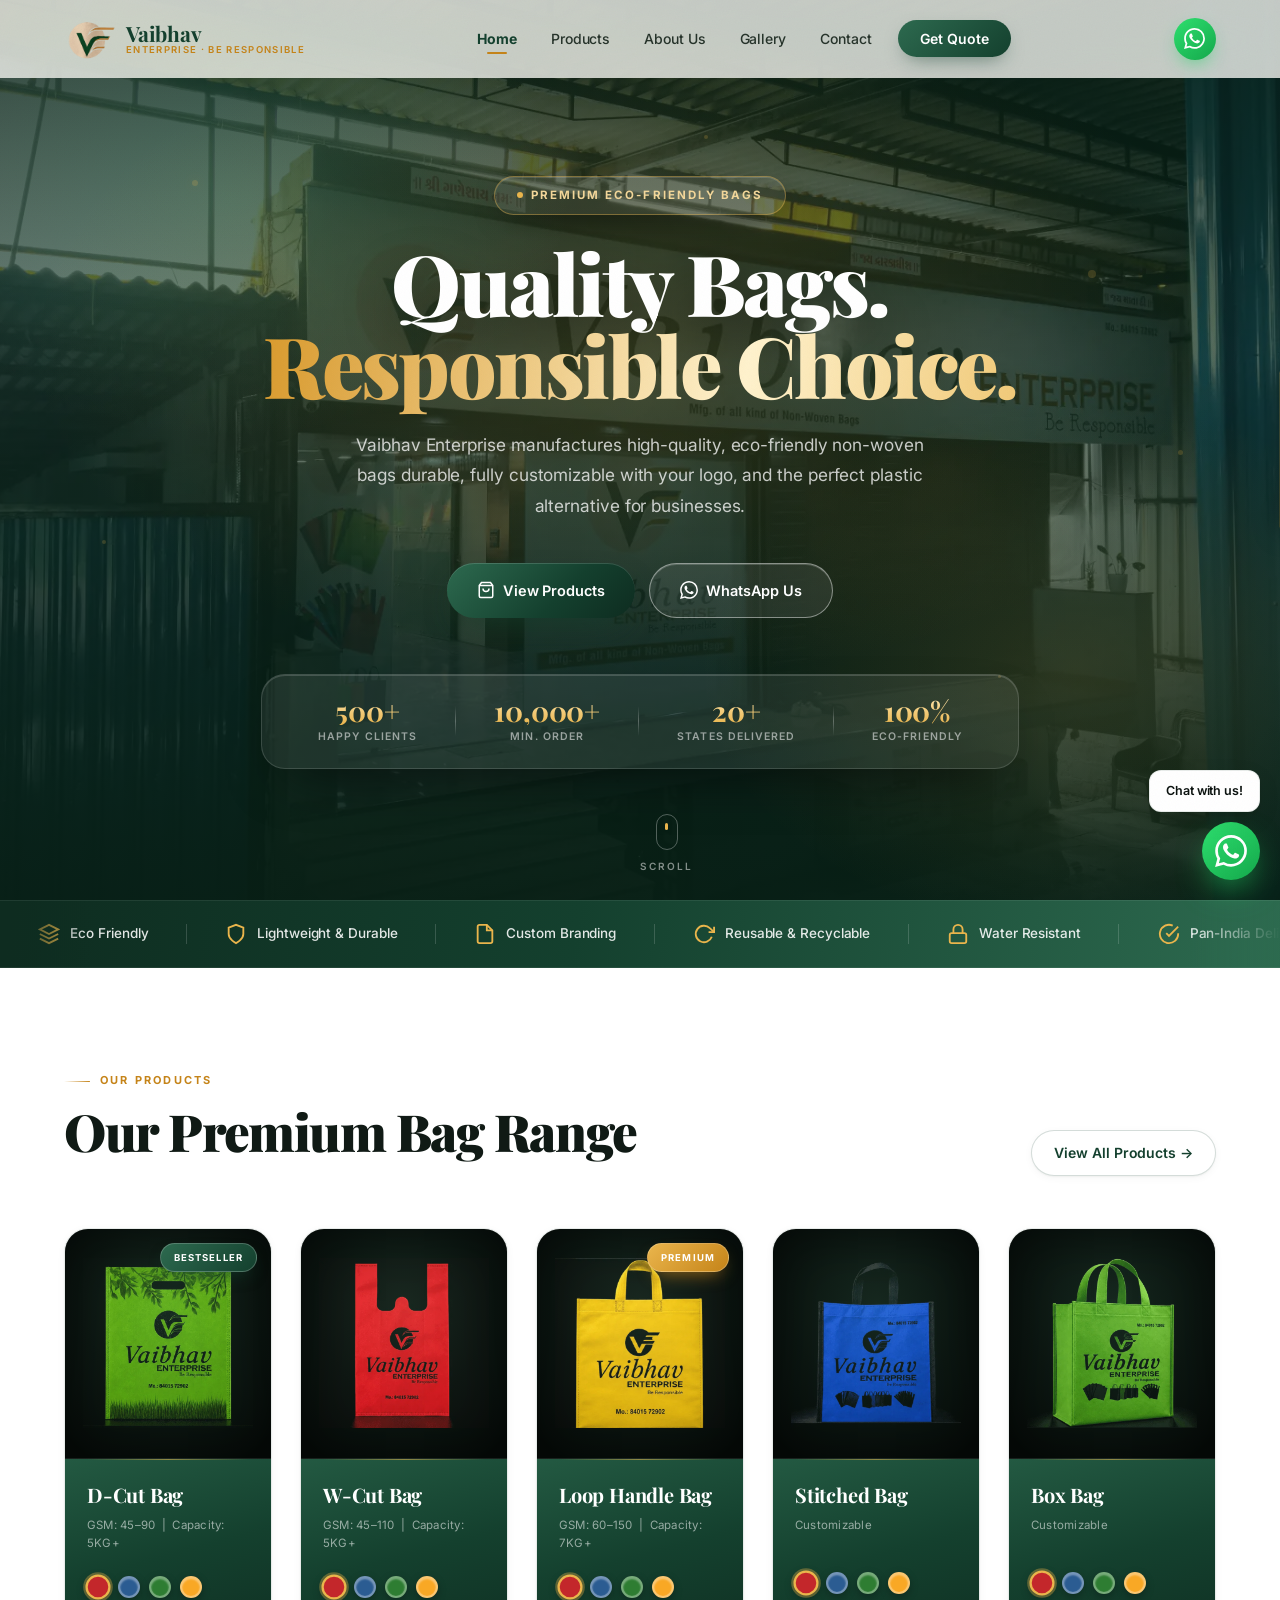
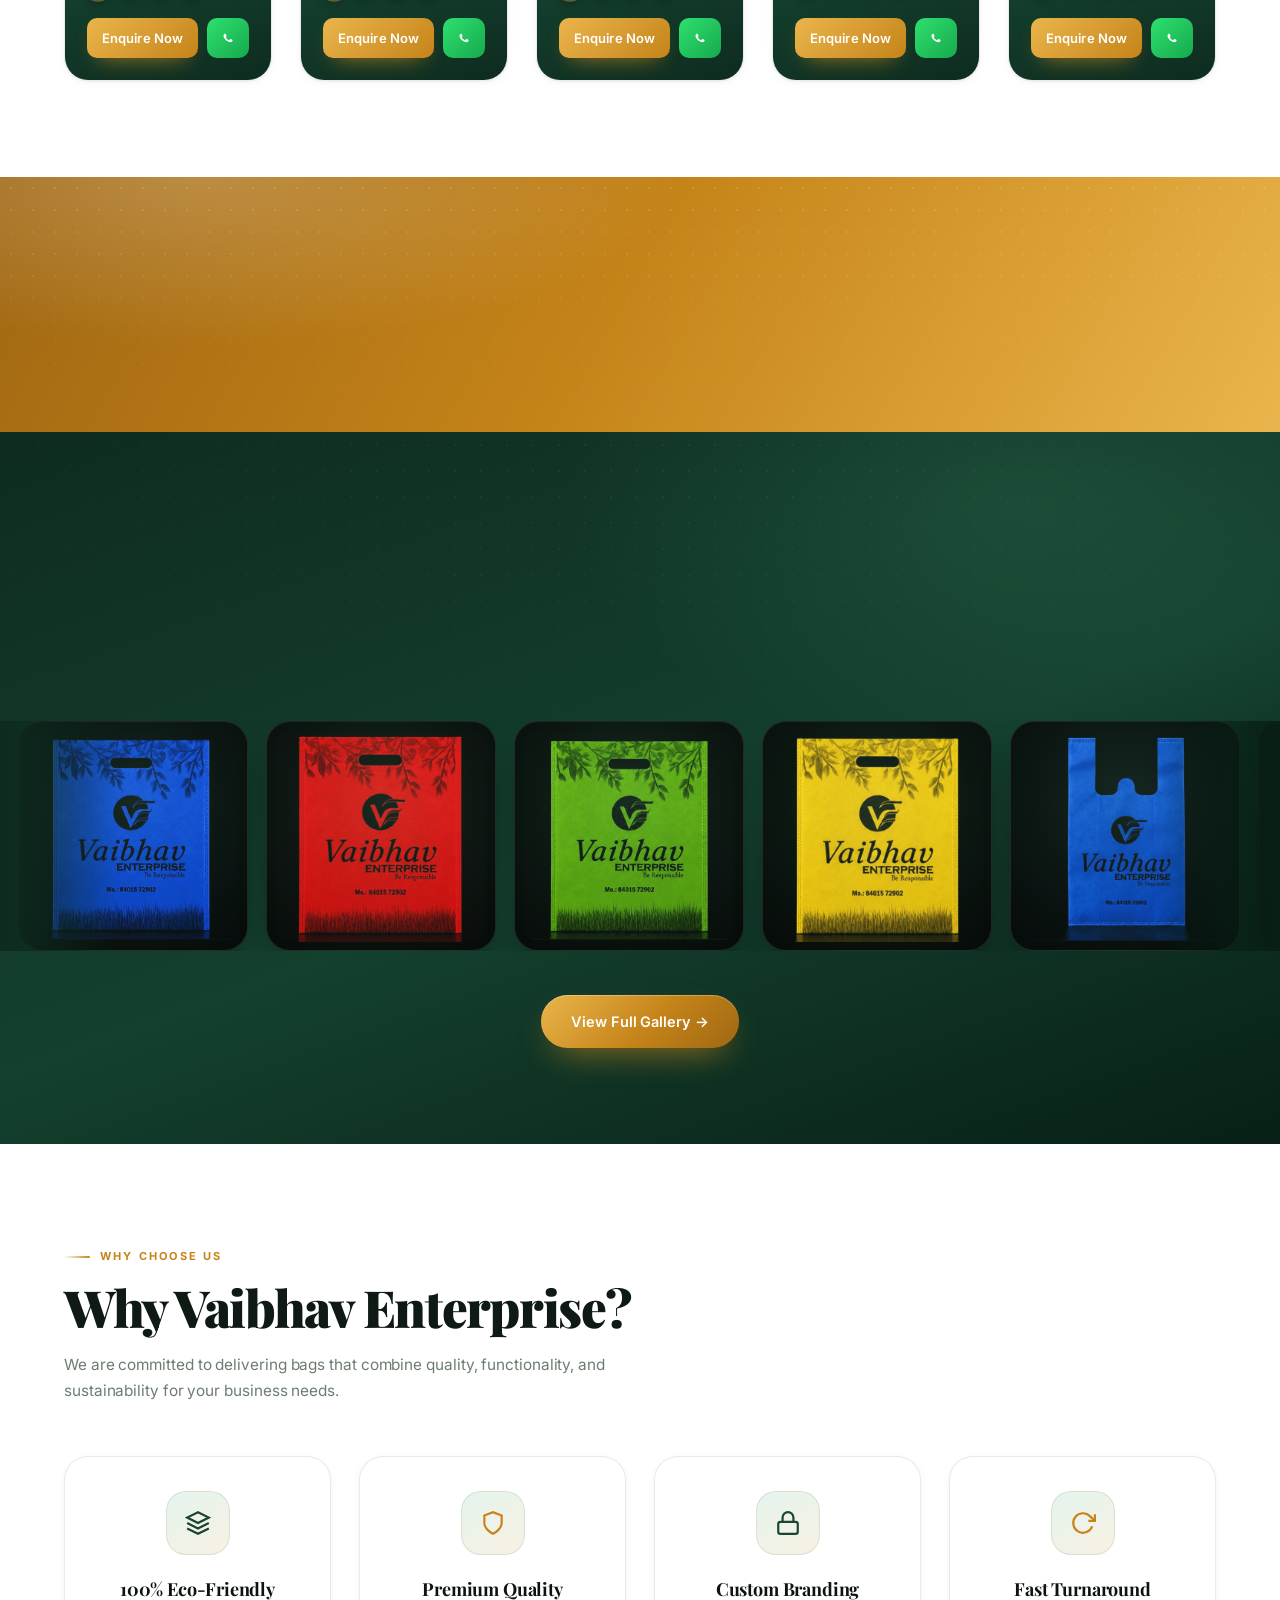
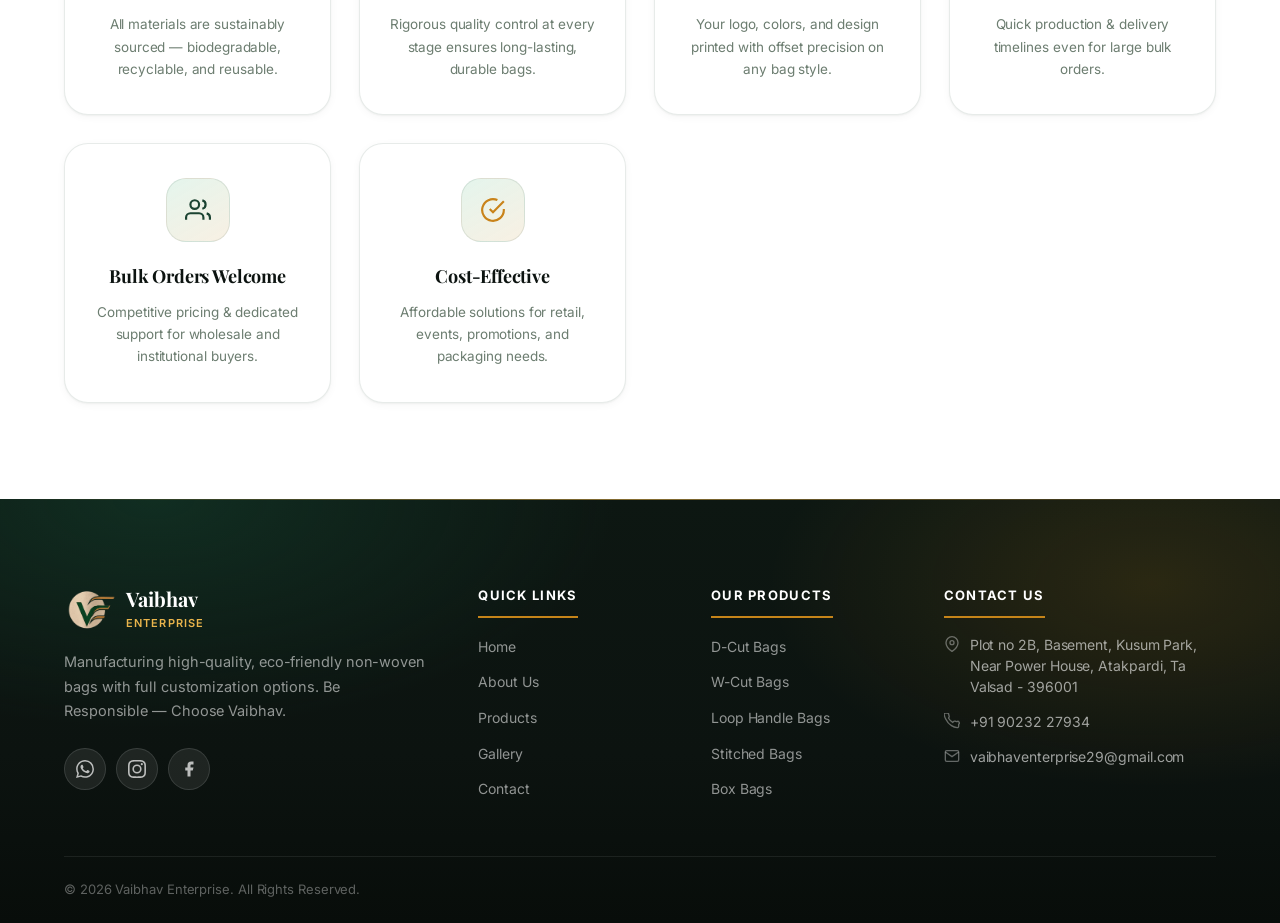
==== index.html @ 20792386 "Fix the Instagram social icon rendering as a solid blob The Instagram mark was a Feather-style outli" ====
﻿<!doctype html>
<html lang="en-IN">

<head>
  <meta charset="UTF-8" />
  <meta name="viewport" content="width=device-width, initial-scale=1.0, viewport-fit=cover" />

  <!-- ============ PRIMARY SEO ============ -->
  <title>Non-Woven Bag Manufacturer in Gujarat | Vaibhav Enterprise</title>
  <meta name="description" content="Vaibhav Enterprise manufactures eco-friendly non-woven bags in Valsad, Gujarat — D-Cut, W-Cut, Loop Handle, Stitched &amp; Box bags with custom logo printing. MOQ 10,000 pcs, pan-India delivery." />
  <link rel="canonical" href="https://vaibhaventerprise.com/" />
  <meta name="robots" content="index, follow, max-image-preview:large, max-snippet:-1, max-video-preview:-1" />
  <meta name="author" content="Vaibhav Enterprise" />
  <meta name="theme-color" content="#14402e" />

  <!-- ============ LOCAL / GEO ============ -->
  <meta name="geo.region" content="IN-GJ" />
  <meta name="geo.placename" content="Valsad, Gujarat, India" />

  <!-- ============ OPEN GRAPH ============ -->
  <meta property="og:type" content="website" />
  <meta property="og:site_name" content="Vaibhav Enterprise" />
  <meta property="og:locale" content="en_IN" />
  <meta property="og:url" content="https://vaibhaventerprise.com/" />
  <meta property="og:title" content="Non-Woven Bag Manufacturer in Gujarat | Vaibhav Enterprise" />
  <meta property="og:description" content="Vaibhav Enterprise manufactures eco-friendly non-woven bags in Valsad, Gujarat — D-Cut, W-Cut, Loop Handle, Stitched &amp; Box bags with custom logo printing. MOQ 10,000 pcs, pan-India delivery." />
  <meta property="og:image" content="https://vaibhaventerprise.com/images/Manufacturing%20Unit.webp" />
  <meta property="og:image:type" content="image/webp" />
  <meta property="og:image:width" content="1000" />
  <meta property="og:image:height" content="563" />
  <meta property="og:image:alt" content="Vaibhav Enterprise non-woven bag manufacturing unit in Valsad, Gujarat" />

  <!-- ============ TWITTER ============ -->
  <meta name="twitter:card" content="summary_large_image" />
  <meta name="twitter:url" content="https://vaibhaventerprise.com/" />
  <meta name="twitter:title" content="Non-Woven Bag Manufacturer in Gujarat | Vaibhav Enterprise" />
  <meta name="twitter:description" content="Vaibhav Enterprise manufactures eco-friendly non-woven bags in Valsad, Gujarat — D-Cut, W-Cut, Loop Handle, Stitched &amp; Box bags with custom logo printing. MOQ 10,000 pcs, pan-India delivery." />
  <meta name="twitter:image" content="https://vaibhaventerprise.com/images/Manufacturing%20Unit.webp" />
  <meta name="twitter:image:alt" content="Vaibhav Enterprise non-woven bag manufacturing unit in Valsad, Gujarat" />

  <!-- ============ ICONS &amp; FONTS ============ -->
  <link rel="icon" href="favicon.ico" sizes="32x32" />
  <link rel="icon" type="image/png" sizes="16x16" href="images/favicon-16.png" />
  <link rel="icon" type="image/png" sizes="32x32" href="images/favicon-32.png" />
  <link rel="apple-touch-icon" sizes="180x180" href="images/apple-touch-icon.png" />
  <link rel="manifest" href="site.webmanifest" />
  <link rel="preconnect" href="https://fonts.googleapis.com" />
  <link rel="preconnect" href="https://fonts.gstatic.com" crossorigin />
  <link
    href="https://fonts.googleapis.com/css2?family=Playfair+Display:ital,wght@0,500;0,600;0,700;0,800;0,900;1,600&amp;family=Inter:wght@300;400;500;600;700;800&amp;display=swap"
    rel="stylesheet" />
  <link rel="stylesheet" href="style.css?v=6" />
  <link rel="preload" as="image" href="images/Company.webp" fetchpriority="high" />

  <!-- ============ STRUCTURED DATA (JSON-LD) ============ -->
  <script type="application/ld+json">
    {
      "@context": "https://schema.org",
      "@graph": [
        {
          "@type": [
            "LocalBusiness",
            "Organization"
          ],
          "@id": "https://vaibhaventerprise.com/#business",
          "name": "Vaibhav Enterprise",
          "alternateName": "Vaibhav Bags",
          "description": "Manufacturer of eco-friendly non-woven bags in Valsad, Gujarat — D-Cut, W-Cut, Loop Handle, Stitched and Box bags with custom offset printing. MOQ 10,000 pcs, pan-India delivery.",
          "url": "https://vaibhaventerprise.com/",
          "logo": {
            "@type": "ImageObject",
            "@id": "https://vaibhaventerprise.com/#logo",
            "url": "https://vaibhaventerprise.com/images/logo2.webp",
            "width": 535,
            "height": 466,
            "caption": "Vaibhav Enterprise"
          },
          "image": "https://vaibhaventerprise.com/images/Manufacturing%20Unit.webp",
          "telephone": "+91-90232-27934",
          "email": "vaibhaventerprise29@gmail.com",
          "priceRange": "$",
          "currenciesAccepted": "INR",
          "address": {
            "@type": "PostalAddress",
            "streetAddress": "Plot no 2B, Basement, Kusum Park, Near Power House, Atakpardi",
            "addressLocality": "Valsad",
            "addressRegion": "Gujarat",
            "postalCode": "396001",
            "addressCountry": "IN"
          },
          "areaServed": {
            "@type": "Country",
            "name": "India"
          },
          "openingHoursSpecification": [
            {
              "@type": "OpeningHoursSpecification",
              "dayOfWeek": [
                "Monday",
                "Tuesday",
                "Wednesday",
                "Thursday",
                "Friday",
                "Saturday"
              ],
              "opens": "09:00",
              "closes": "19:00"
            }
          ],
          "sameAs": [
            "https://www.instagram.com/vaibhaventerprise2902/"
          ],
          "contactPoint": {
            "@type": "ContactPoint",
            "telephone": "+91-90232-27934",
            "contactType": "sales",
            "areaServed": "IN",
            "availableLanguage": [
              "en",
              "hi",
              "gu"
            ]
          },
          "knowsAbout": [
            "Non-woven bag manufacturing",
            "D-Cut bags",
            "W-Cut bags",
            "Loop handle bags",
            "Custom offset printing",
            "Eco-friendly packaging"
          ]
        },
        {
          "@type": "WebSite",
          "@id": "https://vaibhaventerprise.com/#website",
          "url": "https://vaibhaventerprise.com/",
          "name": "Vaibhav Enterprise",
          "description": "Eco-friendly non-woven bag manufacturer in Valsad, Gujarat.",
          "publisher": {
            "@id": "https://vaibhaventerprise.com/#business"
          },
          "inLanguage": "en-IN"
        },
        {
          "@type": "ImageObject",
          "@id": "https://vaibhaventerprise.com/#primaryimage",
          "url": "https://vaibhaventerprise.com/images/Manufacturing%20Unit.webp",
          "contentUrl": "https://vaibhaventerprise.com/images/Manufacturing%20Unit.webp",
          "width": 1000,
          "height": 563,
          "caption": "Vaibhav Enterprise non-woven bag manufacturing unit"
        },
        {
          "@type": "WebPage",
          "@id": "https://vaibhaventerprise.com/#webpage",
          "url": "https://vaibhaventerprise.com/",
          "name": "Non-Woven Bag Manufacturer in Gujarat | Vaibhav Enterprise",
          "description": "Vaibhav Enterprise manufactures eco-friendly non-woven bags in Valsad, Gujarat — D-Cut, W-Cut, Loop Handle, Stitched & Box bags with custom logo printing. MOQ 10,000 pcs, pan-India delivery.",
          "isPartOf": {
            "@id": "https://vaibhaventerprise.com/#website"
          },
          "about": {
            "@id": "https://vaibhaventerprise.com/#business"
          },
          "primaryImageOfPage": {
            "@id": "https://vaibhaventerprise.com/#primaryimage"
          },
          "inLanguage": "en-IN"
        }
      ]
    }
  </script>
</head>

<body>

  <!-- SPLASH SCREEN -->
  <div id="splashScreen">
    <div class="splash-inner">
      <img src="images/logo2.webp" alt="Vaibhav Enterprise logo" class="splash-logo" />
      <div class="splash-name">Vaibhav</div>
      <div class="splash-tagline">ENTERPRISE · BE RESPONSIBLE</div>
      <div class="splash-bar">
        <div class="splash-progress"></div>
      </div>
    </div>
  </div>

  <!-- ============ SHARED: Navbar ============ -->
  <div id="navbar-placeholder"></div>

  <!-- ============ HERO SECTION ============ -->
  <section id="hero">
    <div class="hero-overlay"></div>
    <div class="hero-particles">
      <span></span><span></span><span></span>
      <span></span><span></span><span></span>
    </div>

    <div class="hero-center reveal">
      <div class="hero-eyebrow">Premium Eco-Friendly Bags</div>
      <h1 class="hero-title">
        Quality Bags.<br /><span class="gold">Responsible Choice.</span>
      </h1>
      <p class="hero-sub">
        Vaibhav Enterprise manufactures high-quality, eco-friendly non-woven
        bags durable, fully customizable with your logo, and the perfect
        plastic alternative for businesses.
      </p>
      <div class="hero-btns">
        <a href="products.html" class="btn btn-green">
          <svg width="18" height="18" viewBox="0 0 24 24" fill="none" stroke="currentColor" stroke-width="2">
            <path d="M6 2L3 6v14a2 2 0 002 2h14a2 2 0 002-2V6l-3-4z" />
            <line x1="3" y1="6" x2="21" y2="6" />
            <path d="M16 10a4 4 0 01-8 0" />
          </svg>
          View Products
        </a>
        <a href="https://wa.me/919023227934" target="_blank" class="btn btn-outline">
          <svg width="18" height="18" viewBox="0 0 24 24" fill="currentColor">
            <path
              d="M17.472 14.382c-.297-.149-1.758-.867-2.03-.967-.273-.099-.471-.148-.67.15-.197.297-.767.966-.94 1.164-.173.199-.347.223-.644.075-.297-.15-1.255-.463-2.39-1.475-.883-.788-1.48-1.761-1.653-2.059-.173-.297-.018-.458.13-.606.134-.133.298-.347.446-.52.149-.174.198-.298.298-.497.099-.198.05-.371-.025-.52-.075-.149-.669-1.612-.916-2.207-.242-.579-.487-.5-.669-.51-.173-.008-.371-.01-.57-.01-.198 0-.52.074-.792.372-.272.297-1.04 1.016-1.04 2.479 0 1.462 1.065 2.875 1.213 3.074.149.198 2.096 3.2 5.077 4.487.709.306 1.262.489 1.694.625.712.227 1.36.195 1.871.118.571-.085 1.758-.719 2.006-1.413.248-.694.248-1.289.173-1.413-.074-.124-.272-.198-.57-.347m-5.421 7.403h-.004a9.87 9.87 0 01-5.031-1.378l-.361-.214-3.741.982.998-3.648-.235-.374a9.86 9.86 0 01-1.51-5.26c.001-5.45 4.436-9.884 9.888-9.884 2.64 0 5.122 1.03 6.988 2.898a9.825 9.825 0 012.893 6.994c-.003 5.45-4.437 9.884-9.885 9.884m8.413-18.297A11.815 11.815 0 0012.05 0C5.495 0 .16 5.335.157 11.892c0 2.096.547 4.142 1.588 5.945L.057 24l6.305-1.654a11.882 11.882 0 005.683 1.448h.005c6.554 0 11.89-5.335 11.893-11.893a11.821 11.821 0 00-3.48-8.413z" />
          </svg>
          WhatsApp Us
        </a>
      </div>

      <!-- Trust badges row -->
      <div class="hero-trust">
        <div class="trust-item"><span class="trust-num">500+</span><span class="trust-lbl">Happy Clients</span></div>
        <div class="trust-divider"></div>
        <div class="trust-item"><span class="trust-num">10,000+</span><span class="trust-lbl">Min. Order</span></div>
        <div class="trust-divider"></div>
        <div class="trust-item"><span class="trust-num">20+</span><span class="trust-lbl">States Delivered</span></div>
        <div class="trust-divider"></div>
        <div class="trust-item"><span class="trust-num">100%</span><span class="trust-lbl">Eco-Friendly</span></div>
      </div>
    </div>

    <!-- Scroll cue -->
    <div class="hero-scroll" aria-hidden="true">
      <i></i>
      <span>Scroll</span>
    </div>
  </section>

  <!-- ============ FEATURES STRIP ============ -->
  <div class="features-strip">
    <div class="feat-item">
      <svg viewBox="0 0 24 24" fill="none" stroke="currentColor" stroke-width="2">
        <path d="M12 2L2 7l10 5 10-5-10-5z" />
        <path d="M2 17l10 5 10-5" />
        <path d="M2 12l10 5 10-5" />
      </svg>Eco Friendly
    </div>
    <div class="feat-item">
      <svg viewBox="0 0 24 24" fill="none" stroke="currentColor" stroke-width="2">
        <path d="M12 22s8-4 8-10V5l-8-3-8 3v7c0 6 8 10 8 10z" />
      </svg>Lightweight &amp; Durable
    </div>
    <div class="feat-item">
      <svg viewBox="0 0 24 24" fill="none" stroke="currentColor" stroke-width="2">
        <path d="M14 2H6a2 2 0 00-2 2v16a2 2 0 002 2h12a2 2 0 002-2V8z" />
        <path d="M14 2v6h6" />
      </svg>Custom Branding
    </div>
    <div class="feat-item">
      <svg viewBox="0 0 24 24" fill="none" stroke="currentColor" stroke-width="2">
        <polyline points="23 4 23 10 17 10" />
        <path d="M20.49 15a9 9 0 11-2.12-9.36L23 10" />
      </svg>Reusable &amp; Recyclable
    </div>
    <div class="feat-item">
      <svg viewBox="0 0 24 24" fill="none" stroke="currentColor" stroke-width="2">
        <rect x="3" y="11" width="18" height="11" rx="2" />
        <path d="M7 11V7a5 5 0 0110 0v4" />
      </svg>Water Resistant
    </div>
    <div class="feat-item">
      <svg viewBox="0 0 24 24" fill="none" stroke="currentColor" stroke-width="2">
        <path d="M22 11.08V12a10 10 0 11-5.93-9.14" />
        <polyline points="22 4 12 14.01 9 11.01" />
      </svg>Pan-India Delivery
    </div>
  </div>

  <!-- ============ PRODUCTS PREVIEW ============ -->
  <section class="section-white">
    <div class="products-header reveal">
      <div>
        <span class="section-eye">Our Products</span>
        <h2 class="section-title">Our Premium Bag Range</h2>
      </div>
      <a href="products.html" class="view-all">View All Products →</a>
    </div>

    <div class="products-grid">
      <!-- D-CUT BAG -->
      <div class="product-card reveal">
        <div class="pc-img">
          <span class="pc-badge">Bestseller</span>
          <img id="dcut-home" class="product-image" src="images/D-cut-green.webp" alt="Green D-Cut non-woven carry bag with custom logo printing by Vaibhav Enterprise" loading="lazy" />
        </div>
        <div class="pc-info">
          <h3>D-Cut Bag</h3>
          <div class="pc-gsm">GSM: 45–90 &nbsp;|&nbsp; Capacity: 5KG+</div>
          <div class="color-dots">
            <span class="color-dot" style="background: #c3272b;"
              onclick="changeBagColor('dcut-home', 'images/d-cut-red.webp')" title="Red"></span>
            <span class="color-dot" style="background: #2b5c92;"
              onclick="changeBagColor('dcut-home', 'images/D-cut-blue.webp')" title="Blue"></span>
            <span class="color-dot" style="background: #2e7d32;"
              onclick="changeBagColor('dcut-home', 'images/D-cut-green.webp')" title="Green"></span>
            <span class="color-dot" style="background: #f9a825;"
              onclick="changeBagColor('dcut-home', 'images/D-cut-yellow.webp')" title="Yellow"></span>
          </div>
          <div class="pc-actions">
            <button class="btn-enquire" onclick="openModal('D-Cut Bag')">Enquire Now</button>
            <button class="btn-wa-sm" onclick="waEnquire('D-Cut Bag')" title="WhatsApp">
              <svg viewBox="0 0 24 24">
                <path
                  d="M17.472 14.382c-.297-.149-1.758-.867-2.03-.967-.273-.099-.471-.148-.67.15-.197.297-.767.966-.94 1.164-.173.199-.347.223-.644.075-.297-.15-1.255-.463-2.39-1.475-.883-.788-1.48-1.761-1.653-2.059-.173-.297-.018-.458.13-.606.134-.133.298-.347.446-.52.149-.174.198-.298.298-.497.099-.198.05-.371-.025-.52-.075-.149-.669-1.612-.916-2.207-.242-.579-.487-.5-.669-.51-.173-.008-.371-.01-.57-.01-.198 0-.52.074-.792.372-.272.297-1.04 1.016-1.04 2.479 0 1.462 1.065 2.875 1.213 3.074.149.198 2.096 3.2 5.077 4.487.709.306 1.262.489 1.694.625.712.227 1.36.195 1.871.118.571-.085 1.758-.719 2.006-1.413.248-.694.248-1.289.173-1.413-.074-.124-.272-.198-.57-.347" />
              </svg>
            </button>
          </div>
        </div>
      </div>

      <!-- W-CUT BAG -->
      <div class="product-card reveal">
        <div class="pc-img">
          <img id="wcut-home" class="product-image" src="images/W-cut-red.webp" alt="Red W-Cut non-woven carry bag with custom logo printing by Vaibhav Enterprise" loading="lazy" />
        </div>
        <div class="pc-info">
          <h3>W-Cut Bag</h3>
          <div class="pc-gsm">GSM: 45–110 &nbsp;|&nbsp; Capacity: 5KG+</div>
          <div class="color-dots">
            <span class="color-dot" style="background: #c3272b;"
              onclick="changeBagColor('wcut-home', 'images/W-cut-red.webp')" title="Red"></span>
            <span class="color-dot" style="background: #2b5c92;"
              onclick="changeBagColor('wcut-home', 'images/w-cut-blue.webp')" title="Blue"></span>
            <span class="color-dot" style="background: #2e7d32;"
              onclick="changeBagColor('wcut-home', 'images/W-cut-green.webp')" title="Green"></span>
            <span class="color-dot" style="background: #f9a825;"
              onclick="changeBagColor('wcut-home', 'images/w-cut-yellow.webp')" title="Yellow"></span>
          </div>
          <div class="pc-actions">
            <button class="btn-enquire" onclick="openModal('W-Cut Bag')">Enquire Now</button>
            <button class="btn-wa-sm" onclick="waEnquire('W-Cut Bag')" title="WhatsApp">
              <svg viewBox="0 0 24 24">
                <path
                  d="M17.472 14.382c-.297-.149-1.758-.867-2.03-.967-.273-.099-.471-.148-.67.15-.197.297-.767.966-.94 1.164-.173.199-.347.223-.644.075-.297-.15-1.255-.463-2.39-1.475-.883-.788-1.48-1.761-1.653-2.059-.173-.297-.018-.458.13-.606.134-.133.298-.347.446-.52.149-.174.198-.298.298-.497.099-.198.05-.371-.025-.52-.075-.149-.669-1.612-.916-2.207-.242-.579-.487-.5-.669-.51-.173-.008-.371-.01-.57-.01-.198 0-.52.074-.792.372-.272.297-1.04 1.016-1.04 2.479 0 1.462 1.065 2.875 1.213 3.074.149.198 2.096 3.2 5.077 4.487.709.306 1.262.489 1.694.625.712.227 1.36.195 1.871.118.571-.085 1.758-.719 2.006-1.413.248-.694.248-1.289.173-1.413-.074-.124-.272-.198-.57-.347" />
              </svg>
            </button>
          </div>
        </div>
      </div>

      <!-- LOOP HANDLE BAG -->
      <div class="product-card reveal">
        <div class="pc-img">
          <span class="pc-badge gold">Premium</span>
          <img id="loop-home" class="product-image" src="images/loop-yellow.webp" alt="Yellow Loop Handle non-woven carry bag with custom logo printing by Vaibhav Enterprise" loading="lazy" />
        </div>
        <div class="pc-info">
          <h3>Loop Handle Bag</h3>
          <div class="pc-gsm">GSM: 60–150 &nbsp;|&nbsp; Capacity: 7KG+</div>
          <div class="color-dots">
            <span class="color-dot" style="background: #c3272b;"
              onclick="changeBagColor('loop-home', 'images/loop-red.webp')" title="Red"></span>
            <span class="color-dot" style="background: #2b5c92;"
              onclick="changeBagColor('loop-home', 'images/loop-blue.webp')" title="Blue"></span>
            <span class="color-dot" style="background: #2e7d32;"
              onclick="changeBagColor('loop-home', 'images/loop-green.webp')" title="Green"></span>
            <span class="color-dot" style="background: #f9a825;"
              onclick="changeBagColor('loop-home', 'images/loop-yellow.webp')" title="Yellow"></span>
          </div>
          <div class="pc-actions">
            <button class="btn-enquire" onclick="openModal('Loop Handle Bag')">Enquire Now</button>
            <button class="btn-wa-sm" onclick="waEnquire('Loop Handle Bag')" title="WhatsApp">
              <svg viewBox="0 0 24 24">
                <path
                  d="M17.472 14.382c-.297-.149-1.758-.867-2.03-.967-.273-.099-.471-.148-.67.15-.197.297-.767.966-.94 1.164-.173.199-.347.223-.644.075-.297-.15-1.255-.463-2.39-1.475-.883-.788-1.48-1.761-1.653-2.059-.173-.297-.018-.458.13-.606.134-.133.298-.347.446-.52.149-.174.198-.298.298-.497.099-.198.05-.371-.025-.52-.075-.149-.669-1.612-.916-2.207-.242-.579-.487-.5-.669-.51-.173-.008-.371-.01-.57-.01-.198 0-.52.074-.792.372-.272.297-1.04 1.016-1.04 2.479 0 1.462 1.065 2.875 1.213 3.074.149.198 2.096 3.2 5.077 4.487.709.306 1.262.489 1.694.625.712.227 1.36.195 1.871.118.571-.085 1.758-.719 2.006-1.413.248-.694.248-1.289.173-1.413-.074-.124-.272-.198-.57-.347" />
              </svg>
            </button>
          </div>
        </div>
      </div>

      <!-- STITCHED BAG -->
      <div class="product-card reveal">
        <div class="pc-img">
          <img id="stitched-home" class="product-image" src="images/stitched-blue.webp" alt="Blue Stitched non-woven carry bag with custom logo printing by Vaibhav Enterprise"
            loading="lazy" />
        </div>
        <div class="pc-info">
          <h3>Stitched Bag</h3>
          <div class="pc-gsm">Customizable</div>
          <div class="color-dots">
            <span class="color-dot" style="background: #c3272b;"
              onclick="changeBagColor('stitched-home', 'images/stitched-red.webp')" title="Red"></span>
            <span class="color-dot" style="background: #2b5c92;"
              onclick="changeBagColor('stitched-home', 'images/stitched-blue.webp')" title="Blue"></span>
            <span class="color-dot" style="background: #2e7d32;"
              onclick="changeBagColor('stitched-home', 'images/stitched-green.webp')" title="Green"></span>
            <span class="color-dot" style="background: #f9a825;"
              onclick="changeBagColor('stitched-home', 'images/stitched-yellow.webp')" title="Yellow"></span>
          </div>
          <div class="pc-actions">
            <button class="btn-enquire" onclick="openModal('Stitched Bag')">Enquire Now</button>
            <button class="btn-wa-sm" onclick="waEnquire('Stitched Bag')" title="WhatsApp">
              <svg viewBox="0 0 24 24">
                <path
                  d="M17.472 14.382c-.297-.149-1.758-.867-2.03-.967-.273-.099-.471-.148-.67.15-.197.297-.767.966-.94 1.164-.173.199-.347.223-.644.075-.297-.15-1.255-.463-2.39-1.475-.883-.788-1.48-1.761-1.653-2.059-.173-.297-.018-.458.13-.606.134-.133.298-.347.446-.52.149-.174.198-.298.298-.497.099-.198.05-.371-.025-.52-.075-.149-.669-1.612-.916-2.207-.242-.579-.487-.5-.669-.51-.173-.008-.371-.01-.57-.01-.198 0-.52.074-.792.372-.272.297-1.04 1.016-1.04 2.479 0 1.462 1.065 2.875 1.213 3.074.149.198 2.096 3.2 5.077 4.487.709.306 1.262.489 1.694.625.712.227 1.36.195 1.871.118.571-.085 1.758-.719 2.006-1.413.248-.694.248-1.289.173-1.413-.074-.124-.272-.198-.57-.347" />
              </svg>
            </button>
          </div>
        </div>
      </div>

      <!-- BOX BAG -->
      <div class="product-card reveal">
        <div class="pc-img">
          <img id="box-home" class="product-image" src="images/box-green.webp" alt="Green Box non-woven carry bag with custom logo printing by Vaibhav Enterprise" loading="lazy" />
        </div>
        <div class="pc-info">
          <h3>Box Bag</h3>
          <div class="pc-gsm">Customizable</div>
          <div class="color-dots">
            <span class="color-dot" style="background: #c3272b;"
              onclick="changeBagColor('box-home', 'images/box-red.webp')" title="Red"></span>
            <span class="color-dot" style="background: #2b5c92;"
              onclick="changeBagColor('box-home', 'images/box-blue.webp')" title="Blue"></span>
            <span class="color-dot" style="background: #2e7d32;"
              onclick="changeBagColor('box-home', 'images/box-green.webp')" title="Green"></span>
            <span class="color-dot" style="background: #f9a825;"
              onclick="changeBagColor('box-home', 'images/box-yellow.webp')" title="Yellow"></span>
          </div>
          <div class="pc-actions">
            <button class="btn-enquire" onclick="openModal('Box Bag')">Enquire Now</button>
            <button class="btn-wa-sm" onclick="waEnquire('Box Bag')" title="WhatsApp">
              <svg viewBox="0 0 24 24">
                <path
                  d="M17.472 14.382c-.297-.149-1.758-.867-2.03-.967-.273-.099-.471-.148-.67.15-.197.297-.767.966-.94 1.164-.173.199-.347.223-.644.075-.297-.15-1.255-.463-2.39-1.475-.883-.788-1.48-1.761-1.653-2.059-.173-.297-.018-.458.13-.606.134-.133.298-.347.446-.52.149-.174.198-.298.298-.497.099-.198.05-.371-.025-.52-.075-.149-.669-1.612-.916-2.207-.242-.579-.487-.5-.669-.51-.173-.008-.371-.01-.57-.01-.198 0-.52.074-.792.372-.272.297-1.04 1.016-1.04 2.479 0 1.462 1.065 2.875 1.213 3.074.149.198 2.096 3.2 5.077 4.487.709.306 1.262.489 1.694.625.712.227 1.36.195 1.871.118.571-.085 1.758-.719 2.006-1.413.248-.694.248-1.289.173-1.413-.074-.124-.272-.198-.57-.347" />
              </svg>
            </button>
          </div>
        </div>
      </div>

    </div>
  </section>

  <!-- ============ STATS STRIP ============ -->
  <div class="stats-strip">
    <div class="reveal">
      <div class="stat-num" data-target="500" data-suffix="+">0+</div>
      <div class="stat-label">Happy Clients</div>
    </div>
    <div class="reveal">
      <div class="stat-num" data-target="5" data-suffix="">0</div>
      <div class="stat-label">Bag Varieties</div>
    </div>
    <div class="reveal">
      <div class="stat-num" data-target="10000" data-suffix="+">0+</div>
      <div class="stat-label">Min. Order Quantity</div>
    </div>
    <div class="reveal">
      <div class="stat-num" data-target="20" data-suffix="+">0+</div>
      <div class="stat-label">States Delivered</div>
    </div>
  </div>

  <!-- ============ GALLERY STRIP ============ -->
  <section class="gallery-strip">
    <div class="reveal">
      <span class="section-eye">Our Work</span>
      <h2 class="section-title">Bags That Speak<br />For Your Brand</h2>
    </div>
    <div class="gallery-track-wrap">
      <div class="gallery-track" id="galleryTrack"></div>
    </div>
    <div class="gallery-view-all">
      <a href="gallery.html" class="btn btn-gold">View Full Gallery →</a>
    </div>
  </section>

  <!-- ============ WHY CHOOSE US ============ -->
  <section class="section-white">
    <div class="reveal">
      <span class="section-eye">Why Choose Us</span>
      <h2 class="section-title">Why Vaibhav Enterprise?</h2>
      <p class="section-sub">
        We are committed to delivering bags that combine quality,
        functionality, and sustainability for your business needs.
      </p>
    </div>
    <div class="why-grid">
      <div class="why-card reveal">
        <div class="why-icon">
          <svg viewBox="0 0 24 24" fill="none" stroke="#1B4332" stroke-width="2">
            <path d="M12 2L2 7l10 5 10-5-10-5z" />
            <path d="M2 17l10 5 10-5" />
            <path d="M2 12l10 5 10-5" />
          </svg>
        </div>
        <h4>100% Eco-Friendly</h4>
        <p>All materials are sustainably sourced — biodegradable, recyclable, and reusable.</p>
      </div>
      <div class="why-card reveal">
        <div class="why-icon">
          <svg viewBox="0 0 24 24" fill="none" stroke="#C9831A" stroke-width="2">
            <path d="M12 22s8-4 8-10V5l-8-3-8 3v7c0 6 8 10 8 10z" />
          </svg>
        </div>
        <h4>Premium Quality</h4>
        <p>Rigorous quality control at every stage ensures long-lasting, durable bags.</p>
      </div>
      <div class="why-card reveal">
        <div class="why-icon">
          <svg viewBox="0 0 24 24" fill="none" stroke="#1B4332" stroke-width="2">
            <rect x="3" y="11" width="18" height="11" rx="2" />
            <path d="M7 11V7a5 5 0 0110 0v4" />
          </svg>
        </div>
        <h4>Custom Branding</h4>
        <p>Your logo, colors, and design printed with offset precision on any bag style.</p>
      </div>
      <div class="why-card reveal">
        <div class="why-icon">
          <svg viewBox="0 0 24 24" fill="none" stroke="#C9831A" stroke-width="2">
            <polyline points="23 4 23 10 17 10" />
            <path d="M20.49 15a9 9 0 11-2.12-9.36L23 10" />
          </svg>
        </div>
        <h4>Fast Turnaround</h4>
        <p>Quick production &amp; delivery timelines even for large bulk orders.</p>
      </div>
      <div class="why-card reveal">
        <div class="why-icon">
          <svg viewBox="0 0 24 24" fill="none" stroke="#1B4332" stroke-width="2">
            <path d="M17 21v-2a4 4 0 00-4-4H5a4 4 0 00-4 4v2" />
            <circle cx="9" cy="7" r="4" />
            <path d="M23 21v-2a4 4 0 00-3-3.87" />
            <path d="M16 3.13a4 4 0 010 7.75" />
          </svg>
        </div>
        <h4>Bulk Orders Welcome</h4>
        <p>Competitive pricing &amp; dedicated support for wholesale and institutional buyers.</p>
      </div>
      <div class="why-card reveal">
        <div class="why-icon">
          <svg viewBox="0 0 24 24" fill="none" stroke="#C9831A" stroke-width="2">
            <path d="M22 11.08V12a10 10 0 11-5.93-9.14" />
            <polyline points="22 4 12 14.01 9 11.01" />
          </svg>
        </div>
        <h4>Cost-Effective</h4>
        <p>Affordable solutions for retail, events, promotions, and packaging needs.</p>
      </div>
    </div>
  </section>

  <!-- ============ SHARED: Footer ============ -->
  <div id="footer-placeholder"></div>

  <!-- ============ SHARED: WhatsApp Float ============ -->
  <div id="wa-float-placeholder"></div>

  <!-- ============ SHARED: Auto Popup ============ -->
  <div id="auto-popup-placeholder"></div>

  <!-- ============ SHARED: Quick Enquiry Modal ============ -->
  <div id="enquiry-modal-placeholder"></div>

  <!-- Scripts: components first, then main logic -->
  <script src="components.js?v=7"></script>
  <script src="script.js?v=7"></script>
</body>

</html>
---- style.css ----
﻿/* ================================================================
   VAIBHAV ENTERPRISE — style.css
   ================================================================ */

/* ================================================================
   01. CSS VARIABLES
   ================================================================ */
:root {
  --green: #1b4332;
  --green-mid: #2d6a4f;
  --green-light: #52b788;
  --gold: #c9831a;
  --gold-light: #e9a83a;
  --cream: #f8f4ee;
  --cream-dark: #ede8df;
  --white: #ffffff;
  --dark: #111613;
  --text: #2c3a2e;
  --muted: #6b7c6e;
  --shadow: 0 4px 32px rgba(27, 67, 50, 0.12);
  --shadow-lg: 0 20px 60px rgba(27, 67, 50, 0.18);
  --radius: 16px;
  --radius-sm: 8px;
  --ease: 0.3s ease;
}

/* ================================================================
   02. RESET & BASE
   ================================================================ */
*,
*::before,
*::after {
  box-sizing: border-box;
  margin: 0;
  padding: 0;
}
html {
  scroll-behavior: smooth;
}
body {
  font-family: "Inter", sans-serif;
  background: var(--cream);
  color: var(--text);
  overflow-x: hidden;
  line-height: 1.6;
}
img {
  max-width: 100%;
  display: block;
}
a {
  text-decoration: none;
  color: inherit;
}
ul {
  list-style: none;
}
button,
input,
select,
textarea {
  font-family: "Inter", sans-serif;
}

::-webkit-scrollbar {
  width: 6px;
}
::-webkit-scrollbar-track {
  background: var(--cream-dark);
}
::-webkit-scrollbar-thumb {
  background: var(--green);
  border-radius: 3px;
}

/* ================================================================
   03. NAVBAR
   ================================================================ */
nav {
  position: fixed;
  top: 0;
  left: 0;
  right: 0;
  height: 72px;
  padding: 0 5%;
  display: flex;
  align-items: center;
  justify-content: space-between;
  background: rgba(255, 255, 255, 0.96);
  backdrop-filter: blur(16px);
  border-bottom: 1px solid rgba(27, 67, 50, 0.08);
  z-index: 1000;
  transition: box-shadow var(--ease);
}
nav.scrolled {
  box-shadow: var(--shadow);
}

.nav-logo {
  display: flex;
  align-items: center;
  gap: 10px;
}
.nav-logo-text {
  display: flex;
  flex-direction: column;
  line-height: 1.1;
}
.nav-logo-text .brand {
  font-family: "Playfair Display", serif;
  font-size: 20px;
  font-weight: 700;
  color: var(--green);
}
.nav-logo-text .tagline {
  font-size: 10px;
  color: var(--gold);
  font-weight: 600;
  letter-spacing: 0.08em;
  text-transform: uppercase;
}

.nav-links {
  display: flex;
  align-items: center;
  gap: 4px;
}
.nav-links a {
  color: var(--text);
  font-size: 14px;
  font-weight: 500;
  padding: 8px 14px;
  border-radius: 8px;
  transition: all 0.2s;
}
.nav-links a:hover {
  color: var(--green);
  background: rgba(27, 67, 50, 0.07);
}
.nav-links a.active {
  color: var(--green);
  font-weight: 700;
}
.nav-links .nav-cta {
  background: var(--green);
  color: #fff;
  border-radius: 50px;
  padding: 10px 22px;
}
.nav-links .nav-cta:hover {
  background: var(--green-mid);
  color: #fff;
}

.nav-wa {
  width: 40px;
  height: 40px;
  background: #25d366;
  border-radius: 50%;
  display: flex;
  align-items: center;
  justify-content: center;
  margin-left: 6px;
  transition: transform 0.2s;
  flex-shrink: 0;
}
.nav-wa:hover {
  transform: scale(1.1);
}
.nav-wa svg {
  width: 22px;
  height: 22px;
  fill: white;
}

.hamburger {
  display: none;
  flex-direction: column;
  gap: 5px;
  cursor: pointer;
  padding: 8px;
}
.hamburger span {
  display: block;
  width: 24px;
  height: 2px;
  background: var(--green);
  border-radius: 2px;
  transition: 0.3s;
}
.hamburger.open span:nth-child(1) {
  transform: translateY(7px) rotate(45deg);
}
.hamburger.open span:nth-child(2) {
  opacity: 0;
}
.hamburger.open span:nth-child(3) {
  transform: translateY(-7px) rotate(-45deg);
}

.mobile-menu {
  display: none;
  position: fixed;
  top: 72px;
  left: 0;
  right: 0;
  background: white;
  padding: 16px 5% 24px;
  box-shadow: var(--shadow);
  z-index: 999;
  flex-direction: column;
  gap: 4px;
  border-top: 1px solid var(--cream-dark);
}
.mobile-menu.open {
  display: flex;
}
.mobile-menu a {
  display: block;
  padding: 12px 16px;
  color: var(--text);
  border-radius: 8px;
  font-weight: 500;
  font-size: 15px;
  transition: 0.2s;
}
.mobile-menu a:hover {
  background: var(--cream);
  color: var(--green);
}
.mobile-menu a.active {
  color: var(--green);
  font-weight: 700;
}
.mobile-menu .mob-cta {
  background: var(--green);
  color: white;
  border-radius: 50px;
  text-align: center;
  margin-top: 8px;
  font-weight: 700;
}
.mobile-menu .mob-cta:hover {
  background: var(--green-mid);
  color: white;
}

/* ================================================================
   04. HERO SECTION
   ================================================================ */
/* ── Splash Screen ── */
#splashScreen {
  position: fixed;
  inset: 0;
  background: var(--green-mid);
  z-index: 9999;
  display: flex;
  align-items: center;
  justify-content: center;
  animation: splashFade 0.6s ease 1.8s forwards;
}
#splashScreen.hidden { display: none; }
.splash-inner {
  text-align: center;
  animation: splashRise 0.7s ease forwards;
}
.splash-logo {
  width: 120px;
  height: 120px;
  object-fit: contain;
  margin: 0 auto 20px;
  animation: splashPulse 1.4s ease-in-out infinite;
  filter: drop-shadow(0 0 30px rgba(201,131,26,0.4));
}
.splash-name {
  font-family: "Playfair Display", serif;
  font-size: 36px;
  font-weight: 900;
  color: #fff;
  letter-spacing: 0.04em;
}
.splash-tagline {
  font-size: 11px;
  font-weight: 700;
  letter-spacing: 0.25em;
  color: var(--gold);
  text-transform: uppercase;
  margin-top: 6px;
  margin-bottom: 28px;
}
.splash-bar {
  width: 160px;
  height: 2px;
  background: rgba(193, 19, 19, 0.12);
  border-radius: 99px;
  margin: 0 auto;
  overflow: hidden;
}
.splash-progress {
  height: 100%;
  width: 0%;
  background: var(--gold);
  border-radius: 99px;
  animation: splashLoad 2.6s ease forwards;
}
@keyframes splashFade  { to { opacity: 0; pointer-events: none; } }
@keyframes splashRise  { from { opacity:0; transform:translateY(20px); } to { opacity:1; transform:none; } }
@keyframes splashPulse { 0%,100%{transform:scale(1);} 50%{transform:scale(1.07);} }
@keyframes splashLoad  { to { width: 100%; } }

/* ── Hero — Centered Premium Layout ── */
#hero {
  min-height: 100vh;
  display: flex;
  align-items: center;
  justify-content: center;
  text-align: center;
  padding: 110px 5% 80px;
  background:
    linear-gradient(160deg, rgba(17,22,19,0.72) 0%, rgba(27,67,50,0.55) 60%, rgba(17,22,19,0.78) 100%),
    url("images/Company.webp");
  background-size: cover;
  background-position: center;
  background-repeat: no-repeat;
  position: relative;
  overflow: hidden;
}
.hero-overlay {
  position: absolute;
  inset: 0;
  background: radial-gradient(ellipse at 50% 60%, rgba(201,131,26,0.08) 0%, transparent 70%);
  pointer-events: none;
}

/* Floating accent particles */
.hero-particles {
  position: absolute;
  inset: 0;
  pointer-events: none;
  overflow: hidden;
}
.hero-particles span {
  position: absolute;
  border-radius: 50%;
  background: var(--gold);
  opacity: 0.15;
  animation: particleDrift linear infinite;
}
.hero-particles span:nth-child(1){ width:6px;height:6px; top:20%;left:15%; animation-duration:12s; }
.hero-particles span:nth-child(2){ width:4px;height:4px; top:60%;left:8%;  animation-duration:9s; animation-delay:2s; }
.hero-particles span:nth-child(3){ width:8px;height:8px; top:30%;left:85%; animation-duration:14s; animation-delay:1s; }
.hero-particles span:nth-child(4){ width:3px;height:3px; top:75%;left:78%; animation-duration:10s; animation-delay:3s; }
.hero-particles span:nth-child(5){ width:5px;height:5px; top:50%;left:92%; animation-duration:11s; animation-delay:0.5s; }
.hero-particles span:nth-child(6){ width:4px;height:4px; top:15%;left:55%; animation-duration:13s; animation-delay:4s; }
@keyframes particleDrift {
  0%   { transform: translateY(0) translateX(0); opacity:0.15; }
  50%  { opacity:0.3; }
  100% { transform: translateY(-60px) translateX(20px); opacity:0; }
}

.hero-center {
  position: relative;
  z-index: 2;
  max-width: 760px;
  margin: 0 auto;
}
.hero-eyebrow {
  display: inline-flex;
  align-items: center;
  gap: 8px;
  background: rgba(201, 131, 26, 0.18);
  border: 1px solid rgba(201,131,26,0.35);
  color: var(--gold-light);
  font-size: 12px;
  font-weight: 700;
  letter-spacing: 0.14em;
  text-transform: uppercase;
  padding: 8px 20px;
  border-radius: 50px;
  margin-bottom: 28px;
  backdrop-filter: blur(8px);
}
.hero-eyebrow::before {
  content: "";
  width: 6px;
  height: 6px;
  background: var(--gold-light);
  border-radius: 50%;
  animation: blink 2s infinite;
}
h1.hero-title {
  font-family: "Playfair Display", serif;
  font-size: clamp(42px, 6vw, 78px);
  font-weight: 900;
  line-height: 1.05;
  color: #fff;
  margin-bottom: 6px;
  text-shadow: 0 2px 24px rgba(0,0,0,0.3);
}
h1.hero-title .gold {
  color: var(--gold-light);
}
.hero-sub {
  font-size: 17px;
  color: rgba(255,255,255,0.72);
  line-height: 1.75;
  margin: 22px auto 40px;
  max-width: 560px;
}
.hero-btns {
  display: flex;
  gap: 14px;
  flex-wrap: wrap;
  justify-content: center;
}

/* Trust badges row */
.hero-trust {
  display: flex;
  align-items: center;
  justify-content: center;
  gap: 0;
  margin-top: 52px;
  padding: 20px 32px;
  background: rgba(255,255,255,0.06);
  border: 1px solid rgba(255,255,255,0.12);
  border-radius: 16px;
  backdrop-filter: blur(12px);
  flex-wrap: wrap;
  row-gap: 14px;
}
.trust-item {
  display: flex;
  flex-direction: column;
  align-items: center;
  padding: 0 28px;
}
.trust-num {
  font-family: "Playfair Display", serif;
  font-size: 24px;
  font-weight: 700;
  color: var(--gold-light);
  line-height: 1;
}
.trust-lbl {
  font-size: 11px;
  font-weight: 600;
  color: rgba(255,255,255,0.5);
  text-transform: uppercase;
  letter-spacing: 0.08em;
  margin-top: 4px;
}
.trust-divider {
  width: 1px;
  height: 36px;
  background: rgba(255,255,255,0.15);
}

/* Legacy selectors — keep for any remaining references */


/* ================================================================
   05. SECTIONS & BUTTONS
   ================================================================ */
section {
  padding: 80px 5%;
}
.section-eye {
  display: inline-block;
  font-size: 11px;
  font-weight: 700;
  letter-spacing: 0.15em;
  text-transform: uppercase;
  color: var(--gold);
  margin-bottom: 12px;
}
.section-title {
  font-family: "Playfair Display", serif;
  font-size: clamp(28px, 3.5vw, 44px);
  font-weight: 900;
  color: var(--dark);
  line-height: 1.15;
  margin-bottom: 16px;
}
.section-sub {
  color: var(--muted);
  font-size: 16px;
  line-height: 1.7;
  max-width: 520px;
}

.btn {
  display: inline-flex;
  align-items: center;
  gap: 8px;
  padding: 14px 28px;
  border-radius: 50px;
  font-weight: 600;
  font-size: 15px;
  transition: var(--ease);
  border: none;
  cursor: pointer;
}
.btn-green {
  background: var(--green);
  color: white;
  box-shadow: 0 8px 24px rgba(27, 67, 50, 0.3);
}
.btn-green:hover {
  background: var(--green-mid);
  transform: translateY(-2px);
  box-shadow: 0 12px 32px rgba(27, 67, 50, 0.4);
}
.btn-outline {
  background: rgba(255,255,255,0.1);
  border: 2px solid rgba(255,255,255,0.55);
  color: #fff;
  backdrop-filter: blur(8px);
}
.btn-outline:hover {
  background: rgba(255,255,255,0.22);
  border-color: #fff;
  color: #fff;
  transform: translateY(-2px);
}
.btn-gold {
  background: #25d366;
  color: var(--dark);
  box-shadow: 0 8px 24px rgba(27, 67, 50, 0.3);
}
.btn-gold:hover {
  background: white;
  transform: translateY(-2px);
}
.view-all {
  display: inline-flex;
  align-items: center;
  gap: 6px;
  color: var(--green);
  font-weight: 600;
  font-size: 14px;
  border: 2px solid var(--green);
  padding: 10px 20px;
  border-radius: 50px;
  transition: 0.2s;
}
.view-all:hover {
  background: var(--green);
  color: white;
}

/* ================================================================
   06. FEATURES STRIP
   ================================================================ */
.features-strip {
  background: var(--green);
  padding: 28px 5%;
  display: flex;
  justify-content: space-around;
  flex-wrap: wrap;
  gap: 20px;
}
.feat-item {
  display: flex;
  align-items: center;
  gap: 10px;
  color: white;
  font-size: 13px;
  font-weight: 500;
}
.feat-item svg {
  width: 28px;
  height: 28px;
  opacity: 0.85;
  flex-shrink: 0;
}

/* ================================================================
   07. PAGE HERO SECTION (Add this to style.css)
   ================================================================ */
.page-hero {
  padding: 100px 5% 50px;
  background: linear-gradient(135deg, var(--green) 0%, var(--green-mid) 100%);
  position: relative;
  overflow: hidden;
  text-align: center;
  color: white;
}

.page-hero-eye {
  display: inline-block;
  font-size: 11px;
  font-weight: 700;
  letter-spacing: 0.15em;
  text-transform: uppercase;
  color: var(--gold-light);
  margin-bottom: 12px;
}

.page-hero h1 {
  font-family: "Playfair Display", serif;
  font-size: 40px;
  margin-bottom: 15px;
}

.page-hero p {
  font-size: 16px;
  color: rgba(255, 255, 255, 0.8);
  max-width: 600px;
  margin: 0 auto;
}

.breadcrumb {
  display: flex;
  align-items: center;
  justify-content: center;
  gap: 8px;
  font-size: 13px;
  margin-top: 20px;
  color: rgba(255, 255, 255, 0.6);
}

.breadcrumb a {
  color: white;
  text-decoration: underline;
}

/* ================================================================
   08. PRODUCT CARDS
   ================================================================ */
.products-grid {
  display: grid;
  grid-template-columns: repeat(3, 1fr);
  gap: 24px;
}
.product-card {
  background: var(--cream);
  border-radius: var(--radius);
  overflow: hidden;
  transition: 0.35s;
  border: 2px solid transparent;
}
.product-card:hover {
  transform: translateY(-8px);
  box-shadow: 0 20px 48px rgba(27, 67, 50, 0.15);
  border-color: var(--green-light);
}

.pc-img {
  height: 240px;
  display: flex;
  align-items: center;
  justify-content: center;
  padding: 20px;
  position: relative;
  overflow: hidden;
}

/* IMAGE FIX: mix-blend-mode matches the background and displays the full image without cropping */
.product-image {
  width: 100%;
  height: 100%;
  object-fit: contain; /* Changed from cover to contain */
  mix-blend-mode: multiply;
  transition: transform 0.4s;
}
.product-card:hover .product-image {
  transform: scale(1.06);
}

.pc-badge {
  position: absolute;
  top: 12px;
  right: 12px;
  background: var(--green);
  color: white;
  font-size: 10px;
  font-weight: 700;
  padding: 4px 10px;
  border-radius: 50px;
  text-transform: uppercase;
  letter-spacing: 0.08em;
  z-index: 1;
}
.pc-badge.gold {
  background: var(--gold);
}
.pc-info {
  padding: 16px 20px 20px;
  background: var(--green);
}
.pc-info h3 {
  color: white;
  font-weight: 700;
  font-size: 16px;
  margin-bottom: 3px;
}
.pc-info .pc-gsm {
  color: rgba(255, 255, 255, 0.6);
  font-size: 12px;
  margin-bottom: 10px;
}

.color-dots {
  display: flex;
  gap: 6px;
  flex-wrap: wrap;
  margin-bottom: 12px;
}
.cdot {
  width: 18px;
  height: 18px;
  border-radius: 50%;
  border: 2px solid rgba(255, 255, 255, 0.4);
  cursor: pointer;
  transition: 0.2s;
  position: relative;
}
.cdot:hover {
  transform: scale(1.35);
  border-color: white;
}
.cdot[title]::after {
  content: attr(title);
  position: absolute;
  bottom: 24px;
  left: 50%;
  transform: translateX(-50%);
  background: rgba(0, 0, 0, 0.8);
  color: white;
  font-size: 10px;
  padding: 3px 8px;
  border-radius: 4px;
  white-space: nowrap;
  opacity: 0;
  pointer-events: none;
  transition: 0.2s;
}
.cdot:hover::after {
  opacity: 1;
}

.color-dots {
  display: flex;
  gap: 8px;
  margin-top: 10px;
}
.color-dot {
  width: 22px;
  height: 22px;
  border-radius: 50%;
  border: 2px solid #ddd;
  cursor: pointer;
  transition: 0.2s;
  box-shadow: 0 2px 4px rgba(0,0,0,0.1);
}
.color-dot:hover {
  transform: scale(1.15);
  border-color: #333;
}

.pc-actions {
  display: flex;
  gap: 8px;
}
.btn-enquire {
  flex: 1;
  background: var(--gold);
  color: white;
  border: none;
  padding: 10px 0;
  border-radius: 8px;
  font-weight: 600;
  font-size: 13px;
  cursor: pointer;
  transition: 0.2s;
}
.btn-enquire:hover {
  background: var(--gold-light);
}
.btn-wa-sm {
  width: 38px;
  background: #25d366;
  border: none;
  border-radius: 8px;
  display: flex;
  align-items: center;
  justify-content: center;
  cursor: pointer;
  transition: 0.2s;
}
.btn-wa-sm:hover {
  background: #1da851;
}
.btn-wa-sm svg {
  width: 18px;
  height: 18px;
  fill: white;
}

/* ================================================================
   09.PRODUCTS DETAIL PAGE
   ================================================================ */
/* Detail grid for product detail cards on products page */
.detail-grid {
  display: grid;
  grid-template-columns: repeat(
    auto-fit,
    minmax(270px, 1fr)
  ); /* Fixed: was minmax(20px) which collapsed columns */
  gap: 42px;
  margin-top: 48px;
}

.detail-card {
  background: var(--cream);
  border-radius: var(--radius);
  overflow: hidden;
  border: 2px solid transparent;
  transition: 0.3s;
}

/* ================================================================
   10.RESPONSIVE PRODUCT PAGE 
   ================================================================ */

/* Tablet view: 2 cards per row */
@media (max-width: 992px) {
  .products-grid,
  .detail-grid {
    grid-template-columns: repeat(2, 1fr);
    gap: 20px;
  }
}

/* Mobile view: 1 card per row */
@media (max-width: 600px) {
  .products-grid,
  .detail-grid {
    grid-template-columns: 1fr;
    gap: 15px;
  }

  .detail-card {
    margin-bottom: 20px;
  }

  .dc-img {
    height: 180px; /* Smaller image area on mobile */
  }
}

/* ================================================================
   11. STATS STRIP
   ================================================================ */
.stats-strip {
  background: var(--gold);
  padding: 48px 5%;
  display: grid;
  grid-template-columns: repeat(4, 1fr);
  gap: 20px;
  text-align: center;
}
.stat-num {
  font-family: "Playfair Display", serif;
  font-size: 44px;
  font-weight: 900;
  color: white;
  line-height: 1;
}
.stat-label {
  font-size: 13px;
  color: rgba(255, 255, 255, 0.8);
  font-weight: 500;
  margin-top: 6px;
}

/* ================================================================
   12. WHY US
   ================================================================ */
.why-grid {
  display: grid;
  grid-template-columns: repeat(auto-fit, minmax(200px, 1fr));
  gap: 24px;
  margin-top: 48px;
}
.why-card {
  padding: 32px 24px;
  border-radius: var(--radius);
  background: var(--cream);
  transition: 0.3s;
  text-align: center;
  border: 2px solid transparent;
}
.why-card:hover {
  border-color: var(--green-light);
  transform: translateY(-4px);
  box-shadow: var(--shadow);
}
.why-icon {
  width: 60px;
  height: 60px;
  background: rgba(27, 67, 50, 0.08);
  border-radius: 50%;
  display: flex;
  align-items: center;
  justify-content: center;
  margin: 0 auto 16px;
}
.why-icon svg {
  width: 28px;
  height: 28px;
}
.why-card h4 {
  font-weight: 700;
  color: var(--dark);
  margin-bottom: 8px;
  font-size: 15px;
}
.why-card p {
  font-size: 13px;
  color: var(--muted);
  line-height: 1.6;
}

/* ================================================================
   13. GALLERY STRIP
   ================================================================ */
.gallery-strip {
  background: var(--green);
  overflow: hidden;
}
.gallery-strip .section-eye {
  color: var(--gold-light);
}
.gallery-strip .section-title {
  color: white;
}
.gallery-track-wrap {
  margin-top: 40px;
  overflow: hidden;
  position: relative;
}
.gallery-track-wrap::before,
.gallery-track-wrap::after {
  content: "";
  position: absolute;
  top: 0;
  bottom: 0;
  width: 120px;
  z-index: 2;
  pointer-events: none;
}
.gallery-track-wrap::before {
  left: 0;
  background: linear-gradient(to right, var(--green), transparent);
}
.gallery-track-wrap::after {
  right: 0;
  background: linear-gradient(to left, var(--green), transparent);
}
.gallery-track {
  display: flex;
  gap: 20px;
  animation: scrollLeft 30s linear infinite;
  width: max-content;
}
.gallery-track:hover {
  animation-play-state: paused;
}
.gallery-item {
  width: 220px;
  height: 220px;
  border-radius: var(--radius);
  overflow: hidden;
  flex-shrink: 0;
  background: rgba(255, 255, 255, 0.08);
  display: flex;
  align-items: center;
  justify-content: center;
  border: 1px solid rgba(255, 255, 255, 0.1);
}

/* ================================================================
   14. FOOTER
   ================================================================ */
footer {
  background: var(--dark);
  color: white;
  padding: 60px 5% 20px;
}
.footer-grid {
  display: grid;
  grid-template-columns: 2fr 1fr 1fr 1.5fr;
  gap: 40px;
  margin-bottom: 48px;
}
.footer-brand p {
  font-size: 14px;
  color: rgba(255, 255, 255, 0.55);
  line-height: 1.7;
  margin: 16px 0 24px;
}
.footer-socials {
  display: flex;
  gap: 10px;
}
.social-btn {
  width: 38px;
  height: 38px;
  border-radius: 50%;
  background: rgba(255, 255, 255, 0.08);
  display: flex;
  align-items: center;
  justify-content: center;
  transition: 0.2s;
}
.social-btn:hover {
  background: var(--green);
  transform: translateY(-2px);
}
.social-btn svg {
  width: 18px;
  height: 18px;
  fill: rgba(255, 255, 255, 0.7);
}
.fc h4 {
  font-size: 14px;
  font-weight: 700;
  color: white;
  margin-bottom: 16px;
  padding-bottom: 8px;
  border-bottom: 2px solid var(--gold);
  display: inline-block;
}
.fc ul li {
  margin-bottom: 10px;
}
.fc ul li a {
  color: rgba(255, 255, 255, 0.55);
  font-size: 14px;
  transition: 0.2s;
}
.fc ul li a:hover {
  color: var(--gold-light);
  padding-left: 4px;
}
.fc-contact div {
  display: flex;
  align-items: flex-start;
  gap: 10px;
  margin-bottom: 14px;
  font-size: 14px;
  color: rgba(255, 255, 255, 0.6);
  line-height: 1.5;
}
.fc-contact svg {
  width: 16px;
  height: 16px;
  flex-shrink: 0;
  margin-top: 2px;
  opacity: 0.6;
}
.footer-bottom {
  border-top: 1px solid rgba(255, 255, 255, 0.1);
  padding-top: 20px;
  display: flex;
  justify-content: space-between;
  align-items: center;
  font-size: 13px;
  color: rgba(255, 255, 255, 0.35);
  flex-wrap: wrap;
  gap: 8px;
}
.footer-bottom a {
  color: var(--gold-light);
}

/* ================================================================
   15. WHATSAPP FLOATING BUTTON
   ================================================================ */
.wa-float {
  position: fixed;
  bottom: 28px;
  right: 28px;
  z-index: 999;
  display: flex;
  flex-direction: column;
  align-items: flex-end;
  gap: 10px;
}
.wa-float-btn {
  width: 60px;
  height: 60px;
  background: #25d366;
  border-radius: 50%;
  display: flex;
  align-items: center;
  justify-content: center;
  box-shadow: 0 8px 24px rgba(37, 211, 102, 0.45);
  transition: 0.3s;
  animation: waPulse 2.5s ease-in-out infinite;
}
.wa-float-btn:hover {
  transform: scale(1.12);
  animation: none;
}
.wa-float-btn svg {
  width: 32px;
  height: 32px;
  fill: white;
}
.wa-tooltip {
  background: white;
  color: var(--dark);
  font-size: 13px;
  font-weight: 600;
  padding: 10px 16px;
  border-radius: 10px;
  box-shadow: var(--shadow);
  white-space: nowrap;
  opacity: 0;
  transform: translateX(-8px);
  animation: tooltipIn 0.5s 0.8s forwards;
}

/* ================================================================
   16. MODALS (Quick Enquiry & Auto Popup)
   ================================================================ */
.modal-overlay {
  display: none;
  position: fixed;
  inset: 0;
  background: rgba(0, 0, 0, 0.6);
  z-index: 2000;
  backdrop-filter: blur(4px);
  align-items: center;
  justify-content: center;
}
.modal-overlay.open {
  display: flex;
}
.modal {
  background: white;
  border-radius: var(--radius);
  padding: 36px;
  max-width: 480px;
  width: 90%;
  position: relative;
  animation: modalIn 0.3s ease;
}
.modal-close {
  position: absolute;
  top: 14px;
  right: 14px;
  width: 32px;
  height: 32px;
  border: none;
  background: var(--cream);
  border-radius: 50%;
  cursor: pointer;
  font-size: 18px;
  display: flex;
  align-items: center;
  justify-content: center;
  color: var(--muted);
  transition: 0.2s;
}
.modal-close:hover {
  background: var(--cream-dark);
}
.modal h3 {
  font-family: "Playfair Display", serif;
  font-size: 22px;
  font-weight: 700;
  color: var(--dark);
  margin-bottom: 6px;
}
.modal-sub {
  font-size: 14px;
  color: var(--muted);
  margin-bottom: 20px;
}
.form-grp {
  margin-bottom: 16px;
}
.form-grp label {
  display: block;
  font-size: 13px;
  font-weight: 600;
  color: var(--text);
  margin-bottom: 6px;
}
.form-grp input,
.form-grp select {
  width: 100%;
  padding: 12px 16px;
  border: 2px solid var(--cream-dark);
  border-radius: 10px;
  font-size: 14px;
  color: var(--text);
  background: var(--cream);
  outline: none;
  transition: 0.2s;
}
.form-grp input:focus,
.form-grp select:focus {
  border-color: var(--green);
  background: white;
}
.form-submit {
  width: 100%;
  padding: 14px;
  background: var(--green);
  color: white;
  border: none;
  border-radius: 50px;
  font-size: 15px;
  font-weight: 700;
  cursor: pointer;
  transition: 0.3s;
  margin-top: 8px;
}
.form-submit:hover {
  background: var(--green-mid);
  transform: translateY(-1px);
  box-shadow: 0 8px 24px rgba(27, 67, 50, 0.3);
}

/* Auto Popup Specific Premium CSS */
.auto-modal-design {
  background: var(--cream);
  border-top: 6px solid var(--gold);
  box-shadow: var(--shadow-lg);
}
.auto-modal-design h3 {
  color: var(--green);
  font-size: 26px;
}
.btn-premium {
  background: linear-gradient(135deg, var(--green), var(--green-mid));
  box-shadow: 0 6px 20px rgba(27, 67, 50, 0.25);
}
.btn-premium:hover {
  box-shadow: 0 8px 25px rgba(27, 67, 50, 0.4);
  transform: translateY(-2px);
}

/* Auto Peeking Tab */
.peeking-tab {
  position: fixed;
  right: 0;
  top: 50%;
  transform: translateY(-50%);
  background: var(--gold);
  color: white;
  writing-mode: vertical-rl;
  text-orientation: mixed;
  padding: 20px 8px;
  border-radius: 8px 0 0 8px;
  font-weight: 700;
  font-size: 15px;
  cursor: pointer;
  z-index: 1500;
  transition: 0.4s ease;
  box-shadow: -4px 0 15px rgba(0, 0, 0, 0.2);
  letter-spacing: 1px;
}
.peeking-tab:hover {
  background: var(--gold-light);
  padding-right: 15px;
}
.peeking-tab.hidden {
  transform: translateY(-50%) translateX(100%);
}

/* ================================================================
   17. ANIMATIONS & SCROLL REVEAL
   ================================================================ */
@keyframes heroFloat {
  0%,
  100% {
    transform: translateY(0) rotate(-1deg);
  }
  50% {
    transform: translateY(-18px) rotate(1deg);
  }
}
@keyframes shadowPulse {
  0%,
  100% {
    transform: translateX(-50%) scaleX(1);
    opacity: 0.5;
  }
  50% {
    transform: translateX(-50%) scaleX(0.7);
    opacity: 0.2;
  }
}
@keyframes leafFloat {
  0% {
    transform: translateY(-10vh) rotate(0deg) translateX(0);
    opacity: 1;
  }
  100% {
    transform: translateY(110vh) rotate(720deg) translateX(60px);
    opacity: 0;
  }
}
@keyframes bgPulse {
  0%,
  100% {
    transform: scale(1);
  }
  50% {
    transform: scale(1.05);
  }
}
@keyframes blink {
  0%,
  100% {
    opacity: 1;
  }
  50% {
    opacity: 0.3;
  }
}
@keyframes scrollLeft {
  to {
    transform: translateX(-50%);
  }
}
@keyframes waPulse {
  0%,
  100% {
    box-shadow:
      0 8px 24px rgba(37, 211, 102, 0.45),
      0 0 0 0 rgba(37, 211, 102, 0.35);
  }
  70% {
    box-shadow:
      0 8px 24px rgba(37, 211, 102, 0.45),
      0 0 0 16px rgba(37, 211, 102, 0);
  }
}
@keyframes tooltipIn {
  to {
    opacity: 1;
    transform: translateX(0);
  }
}
@keyframes modalIn {
  from {
    opacity: 0;
    transform: scale(0.95) translateY(20px);
  }
  to {
    opacity: 1;
    transform: scale(1) translateY(0);
  }
}

/* Scroll-reveal: elements start invisible, become visible when scrolled into view */
.reveal {
  opacity: 0;
  transform: translateY(40px);
  transition:
    opacity 0.7s ease,
    transform 0.7s ease;
}
.reveal.active {
  opacity: 1;
  transform: translateY(0);
} /* Fixed: JS uses .active class */

/* ================================================================
   18. RESPONSIVE
   ================================================================ */
@media (max-width: 900px) {
  .hero-visual {
    display: none;
  }
  .hero-trust {
    padding: 16px 16px;
    gap: 0;
  }
  .trust-item {
    padding: 0 14px;
  }
  .trust-num { font-size: 18px; }
  .footer-grid {
    grid-template-columns: 1fr 1fr;
  }
  .stats-strip {
    grid-template-columns: repeat(2, 1fr);
  }
  .products-grid {
    grid-template-columns: repeat(auto-fit, minmax(220px, 1fr));
  }
}

@media (max-width: 600px) {
  .nav-links {
    display: none;
  }
  .nav-wa {
    display: none;
  }
  .hamburger {
    display: flex;
  }
  #hero {
    padding: 100px 5% 60px;
  }
  .footer-grid {
    grid-template-columns: 1fr;
  }
  .stats-strip {
    grid-template-columns: repeat(2, 1fr);
    padding: 36px 5%;
  }
  .stat-num {
    font-size: 32px;
  }
  .hero-btns {
    flex-direction: column;
  }
  .features-strip {
    gap: 12px;
  }
  .feat-item {
    font-size: 12px;
  }
}

/*================================================================
  19. Gallery Grid Layout
 ===============================================================*/
.gallery-grid {
  display: grid;
  grid-template-columns: repeat(auto-fill, minmax(280px, 1fr));
  gap: 20px;
  padding: 0 5%;
}

.g-item {
  border-radius: var(--radius);
  overflow: hidden;
  aspect-ratio: 1; /* Makes every box a square */
  position: relative;
  cursor: pointer;
  display: block;
}

.g-item img {
  width: 100%;
  height: 100%;
  object-fit: cover;
  transition: transform 0.4s;
}

.g-item:hover img {
  transform: scale(1.07); /* Zoom effect on hover */
}

/* Hover overlay */
.g-overlay {
  position: absolute;
  inset: 0;
  background: rgba(27, 67, 50, 0.55);
  display: flex;
  align-items: center;
  justify-content: center;
  opacity: 0;
  transition: 0.3s;
}

.g-item:hover .g-overlay {
  opacity: 1;
}

.g-overlay span {
  color: white;
  font-size: 30px;
}

/* Lightbox popup */
.lightbox {
  display: none;
  position: fixed;
  inset: 0;
  background: rgba(0, 0, 0, 0.92);
  z-index: 3000;
  align-items: center;
  justify-content: center;
}

.lightbox.open {
  display: flex;
}

.lightbox img {
  max-width: 90vw;
  max-height: 88vh;
  border-radius: 12px;
  object-fit: contain;
}

/* Close button for the lightbox overlay */
.lb-close {
  position: absolute;
  top: 20px;
  right: 24px;
  color: white;
  font-size: 36px;
  cursor: pointer;
  background: none; /* Reset button styles */
  border: none; /* Reset button styles */
}
/* ============================================================
     GALLERY PAGE EXTRA STYLES
     ============================================================ */

/* ── Filter Buttons ── */
.filter-wrap {
  display: flex;
  gap: 10px;
  flex-wrap: wrap;
  margin-bottom: 36px;
}

.filter-btn {
  padding: 9px 22px;
  border-radius: 50px;
  border: 2px solid var(--cream-dark);
  background: white;
  color: var(--muted);
  font-size: 13px;
  font-weight: 600;
  cursor: pointer;
  transition: all 0.2s;
  font-family: "Inter", sans-serif;
}

.filter-btn:hover,
.filter-btn.active {
  background: var(--green);
  border-color: var(--green);
  color: white;
}

/* ── Gallery Section ── */
.gallery-page-section {
  background: var(--cream);
  padding: 60px 0 80px;
}

.gallery-section-head {
  padding: 0 5%;
  margin-bottom: 12px;
}

/* ── Grid ── */
.g-ph {
  width: 100%;
  height: 100%;
  display: flex;
  flex-direction: column;
  align-items: center;
  justify-content: center;
  gap: 8px;
  background: var(--cream-dark);
  color: var(--muted);
  font-size: 12px;
  text-align: center;
  padding: 16px;
}

.g-ph svg {
  width: 36px;
  height: 36px;
  opacity: 0.3;
}

.g-ph small {
  font-size: 10px;
  opacity: 0.6;
}

/* ── Count badge ── */
.gallery-count {
  font-size: 13px;
  color: var(--muted);
  margin-bottom: 24px;
  padding: 0 5%;
}

.gallery-count b {
  color: var(--green);
  font-weight: 700;
}

/* ── CTA Banner ── */

.gallery-cta {
  background: var(--green);
  padding: 60px 5%;
  display: flex;
  align-items: center;
  justify-content: space-between;
  gap: 32px;
  flex-wrap: wrap;
}

.gallery-cta h3 {
  font-family: "Playfair Display", serif;
  font-size: 28px;
  font-weight: 700;
  color: white;
  margin-bottom: 8px;
}

.gallery-cta p {
  color: rgba(255, 255, 255, 0.75);
  font-size: 15px;
}

.gallery-cta-btns {
  display: flex;
  gap: 14px;
  flex-wrap: wrap;
  flex-shrink: 0;
}

/* btn-wa for CTA banner */
.btn-wa {
  display: inline-flex;
  align-items: center;
  gap: 8px;
  background: #25d366;
  color: white;
  padding: 14px 28px;
  border-radius: 50px;
  font-weight: 600;
  font-size: 15px;
  transition: 0.3s;
  border: none;
  cursor: pointer;
}
.btn-wa:hover {
  background: #1da851;
  transform: translateY(-1px);
}
.btn-wa svg {
  width: 18px;
  height: 18px;
  fill: white;
}

/* ── Responsive ── */
@media (max-width: 600px) {
  .gallery-cta {
    text-align: center;
    justify-content: center;
  }
  .gallery-cta-btns {
    justify-content: center;
  }
  .filter-wrap {
    padding: 0 5%;
  }
  .gallery-count {
    padding: 0 5%;
  }
}

/* ============================================================
     ABOUT PAGE STYLING
     ============================================================ */
.about-page-section {
  padding: 80px 5%;
  background: white;
}

.about-container {
  max-width: 900px;
  margin: 0 auto;
}

.about-text h2 {
  font-family: "Playfair Display", serif;
  font-size: 36px;
  margin-bottom: 20px;
  color: var(--dark);
}

.about-text p {
  font-size: 18px;
  line-height: 1.8;
  color: var(--text);
  margin-bottom: 40px;
}

.about-features h3 {
  font-size: 28px;
  margin-bottom: 30px;
  color: var(--green);
}

.features-grid {
  display: grid;
  grid-template-columns: repeat(auto-fit, minmax(300px, 1fr));
  gap: 20px;
}

.f-item {
  padding: 24px;
  background: var(--cream);
  border-radius: var(--radius);
  border-left: 4px solid var(--green);
}

.f-item strong {
  display: block;
  font-size: 17px;
  margin-bottom: 8px;
  color: var(--dark);
}

.about-footer-note {
  margin-top: 50px;
  padding: 30px;
  background: var(--green);
  color: white;
  border-radius: var(--radius);
  text-align: center;
  font-style: italic;
}

/* ============================================================
   ABOUT PAGE EXTRA STYLES
   (Styles specific to the About Us page)
   ============================================================ */

/* ── About Story Section ── */
.about-section {
  background: white;
  padding: 80px 5%;
}

.about-grid {
  display: grid;
  grid-template-columns: 1fr 1fr;
  gap: 64px;
  align-items: center;
  margin-top: 48px;
}

/* Left image box */
.about-img-box {
  border-radius: 20px;
  overflow: hidden;
  box-shadow: 0 20px 60px rgba(27, 67, 50, 0.15);
  aspect-ratio: 4/3;
  background: var(--cream-dark);
  position: relative;
}

/* ── 📸 ABOUT IMAGE ──────────────────────────────────────────*/
.about-img-box img {
  width: 100%;
  height: 100%;
  object-fit: cover;
}

/* Image placeholder */
.about-img-placeholder {
  width: 100%;
  height: 100%;
  display: flex;
  flex-direction: column;
  align-items: center;
  justify-content: center;
  gap: 16px;
  background: linear-gradient(135deg, var(--green) 0%, var(--green-mid) 100%);
  min-height: 320px;
  padding: 40px;
  text-align: center;
  color: white;
}

.about-img-placeholder .big-text {
  font-family: "Playfair Display", serif;
  font-size: clamp(36px, 5vw, 72px);
  font-weight: 900;
  line-height: 1;
  opacity: 0.25;
  letter-spacing: -2px;
}

.about-img-placeholder .label {
  font-size: 14px;
  opacity: 0.6;
}

/* Green accent line (like brochure) */
.green-line {
  width: 60px;
  height: 4px;
  background: var(--gold);
  border-radius: 2px;
  margin-bottom: 20px;
}

/* Right text */
.about-text-box h2 {
  font-family: "Playfair Display", serif;
  font-size: clamp(28px, 3.5vw, 42px);
  font-weight: 900;
  color: var(--dark);
  line-height: 1.15;
  margin-bottom: 20px;
}

.about-text-box p {
  font-size: 15px;
  color: var(--muted);
  line-height: 1.8;
  margin-bottom: 16px;
}

.about-text-box strong {
  color: var(--green);
  font-weight: 700;
}

/* ── Why Choose Section ── */
.why-choose-section {
  background: var(--green);
  padding: 80px 5%;
}

.why-choose-section .section-eye {
  color: var(--gold-light);
}
.why-choose-section .section-title {
  color: white;
}
.why-choose-section .section-sub {
  color: rgba(255, 255, 255, 0.7);
}

/* Checklist items (from brochure) */
.checklist {
  display: flex;
  flex-direction: column;
  gap: 20px;
  margin-top: 40px;
}

.checklist-item {
  display: flex;
  align-items: flex-start;
  gap: 16px;
  padding: 20px 24px;
  background: rgba(255, 255, 255, 0.07);
  border-radius: 12px;
  border: 1px solid rgba(255, 255, 255, 0.1);
  transition: background 0.2s;
}

.checklist-item:hover {
  background: rgba(255, 255, 255, 0.12);
}

.checklist-icon {
  width: 28px;
  height: 28px;
  background: var(--gold);
  border-radius: 50%;
  display: flex;
  align-items: center;
  justify-content: center;
  flex-shrink: 0;
  margin-top: 1px;
}

.checklist-icon svg {
  width: 14px;
  height: 14px;
  stroke: white;
  fill: none;
  stroke-width: 2.5;
}

.checklist-item h4 {
  font-size: 15px;
  font-weight: 700;
  color: white;
  margin-bottom: 4px;
}

.checklist-item p {
  font-size: 13.5px;
  color: rgba(255, 255, 255, 0.65);
  line-height: 1.5;
}

/* Bottom paragraph */
.why-footer-note {
  margin-top: 32px;
  padding: 20px 24px;
  background: rgba(201, 131, 26, 0.15);
  border-left: 4px solid var(--gold);
  border-radius: 0 12px 12px 0;
  color: rgba(255, 255, 255, 0.8);
  font-size: 14px;
  line-height: 1.7;
}

/* ── Values Section ── */
.values-section {
  background: var(--cream);
  padding: 80px 5%;
}

.values-grid {
  display: grid;
  grid-template-columns: repeat(auto-fit, minmax(240px, 1fr));
  gap: 20px;
  margin-top: 48px;
}

.value-card {
  padding: 28px;
  background: white;
  border-radius: 16px;
  box-shadow: 0 2px 16px rgba(27, 67, 50, 0.06);
  transition:
    transform 0.25s,
    box-shadow 0.25s;
}

.value-card:hover {
  transform: translateY(-4px);
  box-shadow: 0 8px 32px rgba(27, 67, 50, 0.12);
}

.value-card-icon {
  font-size: 28px;
  margin-bottom: 12px;
}

.value-card h4 {
  font-family: "Playfair Display", serif;
  font-size: 17px;
  font-weight: 700;
  color: var(--dark);
  margin-bottom: 8px;
}

.value-card p {
  font-size: 13.5px;
  color: var(--muted);
  line-height: 1.6;
}

/* ── CTA Banner ── */
/* CTA banner at the bottom of the About page */
.about-cta {
  background: var(
    --green
  ); /* Fixed: was a pointless gradient with same color at both stops */
  padding: 60px 5%;
  display: flex;
  align-items: center;
  justify-content: space-between;
  gap: 32px;
  flex-wrap: wrap;
}

.about-cta h3 {
  font-family: "Playfair Display", serif;
  font-size: 28px;
  font-weight: 900;
  color: white;
  margin-bottom: 8px;
}

.about-cta p {
  color: rgba(255, 255, 255, 0.85);
  font-size: 15px;
}

.-cta-btns {
  display: flex;
  gap: 14px;
  flex-wrap: wrap;
  flex-shrink: 0;
}

.btn-white {
  display: inline-flex;
  align-items: center;
  gap: 8px;
  background: #1da851;
  color: var(
    --dark
  ); /* Fixed: var(--black) was undefined, using var(--dark) instead */
  padding: 14px 28px;
  border-radius: 50px;
  font-weight: 700;
  font-size: 15px;
  transition: 0.3s;
  border: none;
  cursor: pointer;
}
.btn-white:hover {
  background: var(--dark);
  color: #1da851;
  transform: translateY(-2px);
}

.btn-wa-outline {
  display: inline-flex;
  align-items: center;
  gap: 8px;
  background: transparent;
  color: white;
  padding: 14px 28px;
  border-radius: 50px;
  font-weight: 700;
  font-size: 15px;
  border: 2px solid rgba(255, 255, 255, 0.6);
  transition: 0.3s;
}
.btn-wa-outline:hover {
  background: white;
  color: var(--green);
  transform: translateY(-2px);
}
.btn-wa-outline svg {
  width: 18px;
  height: 18px;
  fill: currentColor;
}

/* ── Responsive ── */
@media (max-width: 900px) {
  .about-grid {
    grid-template-columns: 1fr;
    gap: 40px;
  }
}

@media (max-width: 600px) {
  .main-cta {
    text-align: center;
    justify-content: center;
  }
  .main-cta-btns {
    justify-content: center;
  }
  .checklist-item {
    padding: 16px 18px;
    gap: 12px;
  }
}

/* ============================================================
   PRODUCTS PAGE EXTRA STYLES
   ============================================================ */

/* ── Product Detail Card ── */
.product-detail-section {
  background: var(--cream);
  padding: 70px 5%;
}

.product-detail-section:nth-child(even) {
  background: white;
}

/* Each product block */
.pd-block {
  display: grid;
  grid-template-columns: 1fr 1fr;
  gap: 56px;
  align-items: start;
  margin-bottom: 80px;
  padding-bottom: 80px;
  border-bottom: 1px solid var(--cream-dark);
}

.pd-block:last-child {
  margin-bottom: 0;
  padding-bottom: 0;
  border-bottom: none;
}

/* Alternate layout — image right pe */
.pd-block.reverse {
  direction: rtl;
}
.pd-block.reverse > * {
  direction: ltr;
}

/* ── Left: Image Box ── */
.pd-img-box {
  border-radius: 20px;
  overflow: hidden;
  background: var(--cream-dark);
  position: relative;
  box-shadow: 0 8px 40px rgba(27, 67, 50, 0.1);
}

/* Product image */
.pd-img-box img {
  width: 100%;
  height: 360px;
  object-fit: contain;
  mix-blend-mode: multiply; /* Same as home page */
  transition: transform 0.4s ease;
  padding: 20px;
  background: var(--cream-dark);
}

.pd-img-box:hover img {
  transform: scale(1.04);
}

/* Badge on image */
.pd-badge {
  position: absolute;
  top: 16px;
  left: 16px;
  background: var(--green);
  color: white;
  font-size: 11px;
  font-weight: 700;
  padding: 5px 12px;
  border-radius: 50px;
  text-transform: uppercase;
  letter-spacing: 0.08em;
  z-index: 1;
}
.pd-badge.gold {
  background: var(--gold);
}

/* Color dots under image */
.pd-color-section {
  padding: 16px 20px 20px;
  background: var(--green);
  border-radius: 0 0 20px 20px;
}

.pd-color-label {
  font-size: 11px;
  font-weight: 600;
  color: rgba(255, 255, 255, 0.6);
  text-transform: uppercase;
  letter-spacing: 0.08em;
  margin-bottom: 10px;
}

/* Color dots — same style as home page .cdot */
.pd-dots {
  display: flex;
  gap: 8px;
  flex-wrap: wrap;
}

/* ── Right: Product Info ── */

.pd-info .product-number {
  font-size: 12px;
  font-weight: 700;
  color: var(--gold);
  letter-spacing: 0.1em;
  text-transform: uppercase;
  margin-bottom: 8px;
}

.pd-info h2 {
  font-family: "Playfair Display", serif;
  font-size: clamp(26px, 3vw, 36px);
  font-weight: 900;
  color: var(--dark);
  line-height: 1.1;
  margin-bottom: 6px;
}

.pd-info .pd-capacity {
  display: inline-flex;
  align-items: center;
  gap: 8px;
  background: rgba(27, 67, 50, 0.08);
  color: var(--green);
  font-size: 13px;
  font-weight: 700;
  padding: 6px 14px;
  border-radius: 50px;
  margin-bottom: 24px;
}

.pd-info .pd-capacity svg {
  width: 15px;
  height: 15px;
}

/* Spec table */
.spec-table {
  width: 100%;
  border-collapse: collapse;
  margin-bottom: 20px;
  font-size: 14px;
}

.spec-table tr {
  border-bottom: 1px solid var(--cream-dark);
}

.spec-table tr:last-child {
  border-bottom: none;
}

.spec-table td {
  padding: 10px 6px;
  vertical-align: top;
  line-height: 1.55;
}

.spec-table td:first-child {
  font-weight: 700;
  color: var(--green);
  width: 120px;
  font-size: 13px;
  white-space: nowrap;
}

.spec-table td:last-child {
  color: var(--text);
}

/* Application tags */
.app-tags {
  display: flex;
  flex-wrap: wrap;
  gap: 7px;
  margin-bottom: 24px;
}

.app-tag {
  background: rgba(27, 67, 50, 0.08);
  color: var(--green);
  font-size: 12px;
  font-weight: 600;
  padding: 5px 12px;
  border-radius: 50px;
}

/* Action buttons */
.pd-actions {
  display: flex;
  gap: 12px;
  flex-wrap: wrap;
}

/* btn-wa same style */
.btn-wa-product {
  display: inline-flex;
  align-items: center;
  gap: 8px;
  background: #25d366;
  color: white;
  padding: 13px 24px;
  border-radius: 50px;
  font-weight: 600;
  font-size: 14px;
  transition: 0.3s;
  border: none;
  cursor: pointer;
  font-family: "Inter", sans-serif;
}
.btn-wa-product:hover {
  background: #1da851;
  transform: translateY(-1px);
}
.btn-wa-product svg {
  width: 18px;
  height: 18px;
  fill: white;
}

/* ── Features bar below each product ── */
.pd-features {
  display: flex;
  gap: 20px;
  flex-wrap: wrap;
  margin-bottom: 20px;
  padding: 16px 0;
  border-top: 1px solid var(--cream-dark);
  border-bottom: 1px solid var(--cream-dark);
}

.pd-feat-item {
  display: flex;
  align-items: center;
  gap: 7px;
  font-size: 12.5px;
  color: var(--muted);
  font-weight: 500;
}

.pd-feat-item svg {
  width: 15px;
  height: 15px;
  stroke: var(--green);
  fill: none;
  flex-shrink: 0;
}

/* ── Section divider with product number ── */
.pd-section-head {
  display: flex;
  align-items: center;
  gap: 20px;
  margin-bottom: 48px;
}

.pd-section-head .num {
  font-family: "Playfair Display", serif;
  font-size: 72px;
  font-weight: 900;
  color: rgba(27, 67, 50, 0.06);
  line-height: 1;
  flex-shrink: 0;
}

/* ── CTA Banner ── */
.products-cta {
  background: var(--green);
  padding: 60px 5%;
  display: flex;
  align-items: center;
  justify-content: space-between;
  gap: 32px;
  flex-wrap: wrap;
}

.products-cta h3 {
  font-family: "Playfair Display", serif;
  font-size: 28px;
  font-weight: 900;
  color: white;
  margin-bottom: 8px;
}

.products-cta p {
  color: rgba(255, 255, 255, 0.75);
  font-size: 15px;
}

.products-cta-btns {
  display: flex;
  gap: 14px;
  flex-wrap: wrap;
  flex-shrink: 0;
}

.btn-outline-white {
  display: inline-flex;
  align-items: center;
  gap: 8px;
  background: var(--green);
  color: white;
  padding: 14px 28px;
  border-radius: 50px;
  font-weight: 600;
  font-size: 15px;
  border: 2px solid rgba(255, 255, 255, 0.5);
  transition: 0.3s;
}
.btn-outline-white:hover {
  background: var(--dark);
  color: #1da851;
  transform: translateY(-2px);
}

/* ── Responsive ── */
@media (max-width: 900px) {
  .pd-block {
    grid-template-columns: 1fr;
    gap: 0;
  }
  .pd-block.reverse {
    direction: ltr;
  }
  .pd-img-box img {
    height: 280px;
  }
}

@media (max-width: 600px) {
  .products-cta {
    text-align: center;
    justify-content: center;
  }
  .products-cta-btns {
    justify-content: center;
  }
  .pd-actions {
    flex-direction: column;
  }
  .pd-actions .btn,
  .pd-actions .btn-wa-product {
    justify-content: center;
  }
  .pd-section-head .num {
    font-size: 48px;
  }
}

/* ================================================================
   NEW UTILITY CLASSES
   These replace inline style="" attributes removed from HTML files.
   Each class corresponds to a specific inline style that was
   previously hardcoded in the HTML markup.
   ================================================================ */

/* -- Navbar logo image sizing (replaces inline width/height on logo img) -- */
.nav-logo-img {
  width: 58px;
  height: 58px;
  object-fit: contain;
}

/* -- Footer branding layout (replaces inline flex styling in footer) -- */
.footer-brand-wrap {
  display: flex;
  align-items: center;
  gap: 10px;
  margin-bottom: 4px;
}

/* Footer logo image sizing */
.footer-logo-img {
  width: 58px;
  height: 58px;
  object-fit: contain;
}

/* Footer brand name text */
.footer-brand-name {
  font-family: "Playfair Display", serif;
  font-size: 20px;
  font-weight: 700;
  color: white;
}

/* Footer brand tagline text */
.footer-brand-tagline {
  font-size: 11px;
  color: var(--gold-light);
  font-weight: 600;
  letter-spacing: 0.1em;
}

/* -- Section with white background (replaces style="background:white") -- */
.section-white {
  background: white;
}

/* -- Products preview header on index.html (replaces inline flex layout) -- */
.products-header {
  display: flex;
  align-items: flex-end;
  justify-content: space-between;
  margin-bottom: 48px;
  flex-wrap: wrap;
  gap: 16px;
}

/* -- Breadcrumb active item (replaces inline color/weight on breadcrumb span) -- */
.breadcrumb-active {
  color: var(--gold-light);
  font-weight: 600;
}

/* -- Quick jump navigation bar on products page -- */
.quick-jump-bar {
  background: white;
  padding: 20px 5%;
  border-bottom: 1px solid var(--cream-dark);
  display: flex;
  gap: 12px;
  flex-wrap: wrap;
  align-items: center;
}

/* Label text in the quick jump bar */
.quick-jump-label {
  font-size: 13px;
  color: var(--muted);
  font-weight: 600;
}

/* Individual quick jump link buttons */
.quick-jump-link {
  font-size: 13px;
  color: var(--green);
  font-weight: 600;
  padding: 6px 16px;
  border: 1.5px solid var(--green);
  border-radius: 50px;
  transition: 0.2s;
}

.quick-jump-link:hover {
  background: var(--green);
  color: white;
}

/* -- About page buttons wrapper (replaces inline flex on about page) -- */
.about-btns-wrap {
  display: flex;
  gap: 14px;
  flex-wrap: wrap;
  margin-top: 28px;
}

/* About page placeholder enterprise subtitle */
.about-placeholder-title {
  font-family: "Playfair Display", serif;
  font-size: 20px;
  font-weight: 700;
  opacity: 0.5;
}

/* -- Text alignment utility -- */
.text-center {
  text-align: center;
}

/* -- Gallery strip "View Full Gallery" link wrapper -- */
.gallery-view-all {
  text-align: center;
  margin-top: 36px;
}

/* -- Transition delay utilities (replaces inline transition-delay styles) -- */
.delay-1 {
  transition-delay: 0.1s;
}
.delay-2 {
  transition-delay: 0.2s;
}
.delay-3 {
  transition-delay: 0.3s;
}
.delay-4 {
  transition-delay: 0.4s;
}
.delay-5 {
  transition-delay: 0.5s;
}

/* Section subtitle that needs centering */
.section-sub-center {
  margin: 0 auto;
}

/* Product card image background colors */
.pc-img-green {
  background: #eaf5f0;
}
.pc-img-peach {
  background: #fff3ee;
}
.pc-img-blue {
  background: #f0f7ff;
}
.pc-img-gold {
  background: #fff8ee;
}

/* Gallery item image styling (for homepage gallery strip) */
.gallery-item img {
  width: 100%;
  height: 100%;
  object-fit: cover;
  mix-blend-mode: multiply;
}

/* ================================================================
   CONTACT PAGE
   Styles for the Contact Us page layout, info cards, and form.
   ================================================================ */

/* -- Contact section layout -- */
.contact-section {
  background: white;
  padding: 80px 5%;
}

/* Two-column grid: info on left, form on right */
.contact-grid {
  display: grid;
  grid-template-columns: 1fr 1fr;
  gap: 60px;
  align-items: start;
}

/* -- Contact info card (left side) -- */
.contact-info-card {
  background: var(--cream);
  padding: 40px;
  border-radius: var(--radius);
  box-shadow: 0 4px 24px rgba(27, 67, 50, 0.08);
}

.contact-info-card h3 {
  font-family: "Playfair Display", serif;
  font-size: 24px;
  font-weight: 700;
  color: var(--dark);
  margin-bottom: 8px;
}

.contact-info-card > p {
  font-size: 14px;
  color: var(--muted);
  margin-bottom: 32px;
  line-height: 1.6;
}

/* Individual contact detail row (icon + text) */
.contact-detail {
  display: flex;
  align-items: flex-start;
  gap: 14px;
  margin-bottom: 24px;
}

/* Circular icon container for contact details */
.contact-detail-icon {
  width: 44px;
  height: 44px;
  background: rgba(27, 67, 50, 0.08);
  border-radius: 50%;
  display: flex;
  align-items: center;
  justify-content: center;
  flex-shrink: 0;
}

.contact-detail-icon svg {
  width: 20px;
  height: 20px;
  stroke: var(--green);
  fill: none;
  stroke-width: 2;
}

.contact-detail h4 {
  font-size: 14px;
  font-weight: 700;
  color: var(--dark);
  margin-bottom: 4px;
}

.contact-detail p,
.contact-detail a {
  font-size: 14px;
  color: var(--muted);
  line-height: 1.5;
}

.contact-detail a:hover {
  color: var(--green);
}

/* -- Contact form card (right side, green background) -- */
.contact-form-card {
  background: var(--green);
  padding: 40px;
  border-radius: var(--radius);
  color: white;
}

.contact-form-card h3 {
  font-family: "Playfair Display", serif;
  font-size: 24px;
  font-weight: 700;
  margin-bottom: 8px;
}

.contact-form-card > p {
  font-size: 14px;
  color: rgba(255, 255, 255, 0.7);
  margin-bottom: 28px;
}

/* Form inputs on green background need lighter colors */
.contact-form .form-grp label {
  color: rgba(255, 255, 255, 0.8);
}

.contact-form .form-grp input,
.contact-form .form-grp select,
.contact-form .form-grp textarea {
  background: rgba(255, 255, 255, 0.1);
  border: 2px solid rgba(255, 255, 255, 0.2);
  color: white;
}

.contact-form .form-grp input::placeholder,
.contact-form .form-grp textarea::placeholder {
  color: rgba(255, 255, 255, 0.4);
}

.contact-form .form-grp input:focus,
.contact-form .form-grp select:focus,
.contact-form .form-grp textarea:focus {
  border-color: var(--gold-light);
  background: rgba(255, 255, 255, 0.15);
}

/* Textarea styling */
.contact-form textarea {
  width: 100%;
  padding: 12px 16px;
  border: 2px solid rgba(255, 255, 255, 0.2);
  border-radius: 10px;
  font-size: 14px;
  color: white;
  background: rgba(255, 255, 255, 0.1);
  outline: none;
  transition: 0.2s;
  font-family: "Inter", sans-serif;
  resize: vertical;
  min-height: 100px;
}

/* Submit button uses gold color on contact form */
.contact-form .form-submit {
  background: var(--gold);
}

.contact-form .form-submit:hover {
  background: var(--gold-light);
}

/* -- Social links in contact info card -- */
.contact-socials {
  display: flex;
  gap: 10px;
  margin-top: 24px;
  padding-top: 24px;
  border-top: 1px solid var(--cream-dark);
}

/* -- Contact page responsive -- */
@media (max-width: 900px) {
  .contact-grid {
    grid-template-columns: 1fr;
    gap: 32px;
  }
}
/* -- Additional utilities -- */
.text-gold {
  color: var(--gold-light);
}
.m-b-0 {
  margin-bottom: 0;
}
.pad-80-5 {
  padding: 80px 5%;
}
.footer-desc {
  margin-top: 20px;
  font-size: 14.5px;
  opacity: 0.8;
}
.btn-full-width {
  width: 100%;
  justify-content: center;
  margin-top: 10px;
}


/* ================================================================
   ✦ 20. PREMIUM DESIGN LAYER — "Emerald & Gold Atelier"
   ----------------------------------------------------------------
   Ye layer poori site ka visual refresh hai. Sab kuch is file ke
   end me hai, isliye upar ke rules ko cleanly override karta hai.
   Content / markup / JS behaviour same rehta hai.
   ================================================================ */

/* ---------- 20.1 Design tokens ---------- */
:root {
  /* Core palette — thoda deeper, richer green + warmer gold */
  --green-900: #082016;
  --green-800: #0e2c20;
  --green: #14402e;
  --green-mid: #2d6a4f;
  --green-light: #58c08c;
  --gold-deep: #a06712;
  --gold: #c58419;
  --gold-light: #eab54c;
  --cream: #f8f4ed;
  --cream-dark: #ece4d7;
  --sand: #f2ebe0;
  --white: #ffffff;
  --dark: #0c1310;
  --ink: #101a15;
  --text: #26332a;
  --muted: #6c7d70;

  /* Lines & surfaces */
  --line: rgba(20, 64, 46, 0.1);
  --line-strong: rgba(20, 64, 46, 0.18);
  --glass: rgba(255, 255, 255, 0.72);
  --glass-dark: rgba(255, 255, 255, 0.07);

  /* Layered elevation */
  --e1: 0 1px 2px rgba(12, 32, 24, 0.05), 0 2px 8px rgba(12, 32, 24, 0.04);
  --e2: 0 2px 4px rgba(12, 32, 24, 0.05), 0 8px 24px rgba(12, 32, 24, 0.07);
  --e3: 0 4px 8px rgba(12, 32, 24, 0.06), 0 18px 44px rgba(12, 32, 24, 0.1);
  --e4: 0 8px 16px rgba(12, 32, 24, 0.08), 0 34px 80px rgba(12, 32, 24, 0.16);
  --glow-gold: 0 12px 40px rgba(197, 132, 25, 0.32);
  --glow-green: 0 12px 40px rgba(20, 64, 46, 0.3);
  --shadow: var(--e2);
  --shadow-lg: var(--e4);

  /* Radii */
  --radius-xs: 8px;
  --radius-sm: 12px;
  --radius: 18px;
  --radius-lg: 24px;
  --radius-xl: 34px;

  /* Motion */
  --out: cubic-bezier(0.22, 1, 0.36, 1);
  --spring: cubic-bezier(0.34, 1.56, 0.64, 1);
  --ease: 0.32s cubic-bezier(0.22, 1, 0.36, 1);
  --t-fast: 0.18s cubic-bezier(0.22, 1, 0.36, 1);
  --t-slow: 0.6s cubic-bezier(0.22, 1, 0.36, 1);

  /* Layout rhythm */
  --pad-x: max(5vw, calc((100% - 1300px) / 2));
  --gutter: clamp(16px, 2.2vw, 28px);
}

/* ---------- 20.2 Base refinements ---------- */
body {
  background: var(--cream);
  color: var(--text);
  -webkit-font-smoothing: antialiased;
  -moz-osx-font-smoothing: grayscale;
  letter-spacing: -0.005em;
}

/* Ultra-fine paper grain — sirf texture ke liye, barely visible */
body::after {
  content: "";
  position: fixed;
  inset: 0;
  z-index: 9998;
  pointer-events: none;
  opacity: 0.035;
  mix-blend-mode: multiply;
  background-image: url("data:image/svg+xml,%3Csvg xmlns='http://www.w3.org/2000/svg' width='160' height='160'%3E%3Cfilter id='n'%3E%3CfeTurbulence type='fractalNoise' baseFrequency='0.85' numOctaves='3'/%3E%3C/filter%3E%3Crect width='160' height='160' filter='url(%23n)'/%3E%3C/svg%3E");
}

::selection {
  background: var(--gold);
  color: #fff;
}

:focus-visible {
  outline: 2px solid var(--gold);
  outline-offset: 3px;
  border-radius: 6px;
}

::-webkit-scrollbar {
  width: 10px;
}
::-webkit-scrollbar-track {
  background: var(--cream-dark);
}
::-webkit-scrollbar-thumb {
  background: linear-gradient(var(--green-mid), var(--green));
  border-radius: 99px;
  border: 3px solid var(--cream-dark);
}
::-webkit-scrollbar-thumb:hover {
  background: var(--green);
}

/* ---------- 20.3 Scroll progress + back to top ---------- */
.scroll-progress {
  position: fixed;
  top: 0;
  left: 0;
  height: 3px;
  width: 100%;
  transform: scaleX(0);
  transform-origin: 0 50%;
  background: linear-gradient(90deg, var(--green-mid), var(--gold), var(--gold-light));
  z-index: 1200;
  pointer-events: none;
}

.to-top {
  position: fixed;
  left: 28px;
  bottom: 28px;
  width: 46px;
  height: 46px;
  border-radius: 50%;
  border: 1px solid var(--line-strong);
  background: var(--glass);
  backdrop-filter: blur(14px);
  color: var(--green);
  display: grid;
  place-items: center;
  cursor: pointer;
  z-index: 998;
  box-shadow: var(--e2);
  opacity: 0;
  visibility: hidden;
  transform: translateY(14px) scale(0.85);
  transition: 0.4s var(--out);
}
.to-top.show {
  opacity: 1;
  visibility: visible;
  transform: none;
}
.to-top:hover {
  background: var(--green);
  color: #fff;
  border-color: var(--green);
  transform: translateY(-3px);
  box-shadow: var(--glow-green);
}
.to-top svg {
  width: 18px;
  height: 18px;
  stroke: currentColor;
  fill: none;
  stroke-width: 2.4;
}

/* ---------- 20.4 Navbar — floating glass bar ---------- */
nav {
  height: 78px;
  padding: 0 var(--pad-x);
  background: rgba(252, 250, 246, 0.78);
  backdrop-filter: blur(20px) saturate(160%);
  -webkit-backdrop-filter: blur(20px) saturate(160%);
  border-bottom: 1px solid transparent;
  transition:
    height 0.4s var(--out),
    background 0.4s var(--out),
    box-shadow 0.4s var(--out),
    border-color 0.4s var(--out);
}
nav.scrolled {
  height: 66px;
  background: rgba(252, 250, 246, 0.92);
  border-bottom-color: var(--line);
  box-shadow: 0 10px 40px -18px rgba(12, 32, 24, 0.35);
}

.nav-logo-img {
  width: 52px;
  height: 52px;
  transition: transform 0.5s var(--spring);
}
.nav-logo:hover .nav-logo-img {
  transform: rotate(-6deg) scale(1.06);
}
.nav-logo-text .brand {
  font-size: 21px;
  letter-spacing: -0.01em;
  color: var(--green);
}
.nav-logo-text .tagline {
  font-size: 9.5px;
  letter-spacing: 0.14em;
  color: var(--gold);
}

.nav-links {
  gap: 4px;
  align-items: center;
}
.nav-links a {
  position: relative;
  padding: 9px 15px;
  border-radius: 50px;
  font-size: 14px;
  font-weight: 500;
  color: var(--text);
  transition: color var(--t-fast), background var(--t-fast);
}
.nav-links a::after {
  content: "";
  position: absolute;
  left: 50%;
  bottom: 2px;
  width: 0;
  height: 2px;
  border-radius: 2px;
  background: var(--gold);
  transform: translateX(-50%);
  transition: width 0.35s var(--out);
}
.nav-links a:hover {
  color: var(--green);
  background: rgba(20, 64, 46, 0.05);
}
.nav-links a:hover::after {
  width: 18px;
}
.nav-links a.active {
  color: var(--green);
  font-weight: 700;
}
.nav-links a.active::after {
  width: 20px;
}

.nav-links .nav-cta {
  margin-left: 8px;
  padding: 10px 22px;
  background: linear-gradient(135deg, var(--green-mid), var(--green));
  color: #fff !important;
  font-weight: 600;
  box-shadow: 0 8px 20px -8px rgba(20, 64, 46, 0.6);
}
.nav-links .nav-cta::after {
  display: none;
}
.nav-links .nav-cta:hover {
  background: linear-gradient(135deg, var(--green), var(--green-800));
  transform: translateY(-2px);
  box-shadow: 0 14px 28px -10px rgba(20, 64, 46, 0.7);
}

.nav-wa {
  width: 42px;
  height: 42px;
  border-radius: 50%;
  background: linear-gradient(140deg, #2ee06f, #14a94b);
  display: grid;
  place-items: center;
  box-shadow: 0 8px 20px -8px rgba(37, 211, 102, 0.9);
  transition: 0.35s var(--out);
}
.nav-wa:hover {
  transform: translateY(-2px) scale(1.06);
  box-shadow: 0 14px 26px -8px rgba(37, 211, 102, 0.95);
}
.nav-wa svg {
  width: 21px;
  height: 21px;
  fill: #fff;
}

.hamburger span {
  height: 2px;
  border-radius: 2px;
  background: var(--green);
  transition: 0.35s var(--out);
}

/* ---------- 20.5 Mobile menu — full sheet ---------- */
.mobile-menu {
  background: linear-gradient(165deg, var(--green) 0%, var(--green-900) 100%);
  padding: 22px 6% 34px;
  border-radius: 0 0 26px 26px;
  box-shadow: 0 30px 60px -20px rgba(0, 0, 0, 0.5);
}
.mobile-menu a {
  color: rgba(255, 255, 255, 0.82);
  font-size: 17px;
  font-weight: 500;
  padding: 15px 4px;
  border-bottom: 1px solid rgba(255, 255, 255, 0.08);
  transform: translateX(-14px);
  opacity: 0;
  transition: 0.45s var(--out);
}
.mobile-menu.open a {
  transform: none;
  opacity: 1;
}
.mobile-menu.open a:nth-child(1) { transition-delay: 0.05s; }
.mobile-menu.open a:nth-child(2) { transition-delay: 0.1s; }
.mobile-menu.open a:nth-child(3) { transition-delay: 0.15s; }
.mobile-menu.open a:nth-child(4) { transition-delay: 0.2s; }
.mobile-menu.open a:nth-child(5) { transition-delay: 0.25s; }
.mobile-menu.open a:nth-child(6) { transition-delay: 0.3s; }
.mobile-menu a:hover,
.mobile-menu a.active {
  color: var(--gold-light);
  padding-left: 12px;
}
.mobile-menu .mob-cta {
  margin-top: 18px;
  background: linear-gradient(135deg, var(--gold), var(--gold-deep));
  color: #fff;
  text-align: center;
  border-radius: 50px;
  border-bottom: none;
  font-weight: 700;
  padding: 14px;
}

/* ---------- 20.6 Splash — faster, cleaner ---------- */
#splashScreen {
  background: radial-gradient(120% 100% at 50% 0%, var(--green-mid) 0%, var(--green) 45%, var(--green-900) 100%);
  animation: splashFade 0.55s var(--out) 1.5s forwards;
}
.splash-logo {
  width: 104px;
  height: 104px;
  margin-bottom: 18px;
  filter: drop-shadow(0 0 34px rgba(234, 181, 76, 0.45));
}
.splash-name {
  font-size: 34px;
  letter-spacing: 0.02em;
}
.splash-bar {
  width: 150px;
  height: 3px;
  background: rgba(255, 255, 255, 0.14);
}
.splash-progress {
  background: linear-gradient(90deg, var(--gold), var(--gold-light));
  animation-duration: 1.9s;
}

/* ---------- 20.7 Hero — cinematic ---------- */
#hero {
  min-height: 100svh;
  padding: clamp(120px, 15vh, 180px) var(--pad-x) clamp(70px, 10vh, 110px);
  background: var(--green-900);
  isolation: isolate;
}
#hero::before {
  content: "";
  position: absolute;
  inset: -5%;
  z-index: 0;
  background: url("images/Company.webp") center/cover no-repeat;
  filter: saturate(0.85) contrast(1.06);
  animation: kenBurns 30s ease-in-out infinite alternate;
}
#hero::after {
  content: "";
  position: absolute;
  inset: 0;
  z-index: 0;
  background:
    radial-gradient(70% 55% at 50% 38%, rgba(197, 132, 25, 0.2) 0%, transparent 68%),
    linear-gradient(180deg, rgba(8, 32, 22, 0.86) 0%, rgba(14, 44, 32, 0.6) 40%, rgba(8, 32, 22, 0.94) 100%);
}
@keyframes kenBurns {
  from { transform: scale(1) translate3d(0, 0, 0); }
  to   { transform: scale(1.12) translate3d(-1.5%, -1.5%, 0); }
}

.hero-overlay {
  z-index: 1;
  background:
    radial-gradient(38% 38% at 18% 22%, rgba(88, 192, 140, 0.16), transparent 70%),
    radial-gradient(42% 42% at 84% 74%, rgba(234, 181, 76, 0.14), transparent 70%);
  animation: meshDrift 18s ease-in-out infinite alternate;
}
@keyframes meshDrift {
  from { transform: translate3d(-2%, -1%, 0) scale(1.02); }
  to   { transform: translate3d(2%, 2%, 0) scale(1.08); }
}
.hero-particles {
  z-index: 1;
}
.hero-particles span {
  background: var(--gold-light);
  box-shadow: 0 0 12px rgba(234, 181, 76, 0.7);
  opacity: 0.2;
}

.hero-center {
  max-width: 860px;
  z-index: 2;
}
/* Hero apna khud ka entrance chalata hai, isliye reveal ko neutralise */
#hero .hero-center.reveal {
  opacity: 1;
  transform: none;
}
#hero .hero-center > * {
  opacity: 0;
  transform: translateY(26px);
}
body.loaded #hero .hero-center > * {
  animation: heroIn 0.95s var(--out) forwards;
}
body.loaded #hero .hero-eyebrow { animation-delay: 0.05s; }
body.loaded #hero .hero-title   { animation-delay: 0.16s; }
body.loaded #hero .hero-sub     { animation-delay: 0.28s; }
body.loaded #hero .hero-btns    { animation-delay: 0.4s; }
body.loaded #hero .hero-trust   { animation-delay: 0.52s; }
@keyframes heroIn {
  to { opacity: 1; transform: none; }
}

.hero-eyebrow {
  background: rgba(255, 255, 255, 0.08);
  border: 1px solid rgba(234, 181, 76, 0.4);
  box-shadow: inset 0 1px 0 rgba(255, 255, 255, 0.14), 0 8px 30px -12px rgba(0, 0, 0, 0.7);
  color: #f3d79a;
  font-size: 11.5px;
  letter-spacing: 0.18em;
  padding: 9px 22px;
  margin-bottom: 26px;
}

h1.hero-title {
  font-size: clamp(44px, 6.6vw, 92px);
  letter-spacing: -0.03em;
  line-height: 0.98;
  text-shadow: 0 18px 50px rgba(0, 0, 0, 0.45);
}
h1.hero-title .gold {
  background: linear-gradient(100deg, #d99a2c 0%, #fff2cd 26%, #eab54c 48%, #c58419 74%, #ffe9b3 100%);
  background-size: 250% 100%;
  -webkit-background-clip: text;
  background-clip: text;
  color: transparent;
  -webkit-text-fill-color: transparent;
  text-shadow: none;
  animation: goldShine 7s linear infinite;
}
@keyframes goldShine {
  to { background-position: -250% 0; }
}

.hero-sub {
  font-size: clamp(15px, 1.35vw, 18px);
  color: rgba(255, 255, 255, 0.76);
  max-width: 600px;
  margin: 24px auto 42px;
}

/* Trust bar — proper glass panel */
.hero-trust {
  margin-top: 56px;
  padding: 22px 18px;
  border-radius: var(--radius-lg);
  background: rgba(255, 255, 255, 0.07);
  border: 1px solid rgba(255, 255, 255, 0.14);
  box-shadow: inset 0 1px 0 rgba(255, 255, 255, 0.16), 0 24px 60px -30px rgba(0, 0, 0, 0.9);
  backdrop-filter: blur(16px) saturate(150%);
  -webkit-backdrop-filter: blur(16px) saturate(150%);
}
.trust-item {
  padding: 0 clamp(14px, 3vw, 38px);
  transition: transform 0.35s var(--out);
}
.trust-item:hover {
  transform: translateY(-3px);
}
.trust-num {
  font-size: clamp(20px, 2.2vw, 28px);
  background: linear-gradient(180deg, #ffe6ad, var(--gold-light));
  -webkit-background-clip: text;
  background-clip: text;
  color: transparent;
  -webkit-text-fill-color: transparent;
}
.trust-lbl {
  font-size: 10.5px;
  color: rgba(255, 255, 255, 0.55);
  letter-spacing: 0.1em;
}
.trust-divider {
  height: 30px;
  background: linear-gradient(180deg, transparent, rgba(255, 255, 255, 0.28), transparent);
}

/* Scroll cue */
.hero-scroll {
  position: absolute;
  left: 50%;
  bottom: 26px;
  transform: translateX(-50%);
  z-index: 2;
  display: flex;
  flex-direction: column;
  align-items: center;
  gap: 8px;
  color: rgba(255, 255, 255, 0.5);
  font-size: 10px;
  font-weight: 600;
  letter-spacing: 0.2em;
  text-transform: uppercase;
  opacity: 0;
  animation: heroIn 1s var(--out) 1.1s forwards;
}
.hero-scroll i {
  display: block;
  width: 22px;
  height: 36px;
  border: 1.5px solid rgba(255, 255, 255, 0.3);
  border-radius: 50px;
  position: relative;
}
.hero-scroll i::before {
  content: "";
  position: absolute;
  left: 50%;
  top: 8px;
  width: 3px;
  height: 7px;
  margin-left: -1.5px;
  border-radius: 2px;
  background: var(--gold-light);
  animation: scrollDot 1.9s var(--out) infinite;
}
@keyframes scrollDot {
  0%   { transform: translateY(0); opacity: 0; }
  25%  { opacity: 1; }
  75%  { transform: translateY(12px); opacity: 0; }
  100% { transform: translateY(12px); opacity: 0; }
}

/* ---------- 20.8 Sections & headings ---------- */
section {
  padding: clamp(64px, 7.5vw, 118px) var(--pad-x);
}
.pad-80-5 {
  padding: clamp(64px, 7.5vw, 118px) var(--pad-x);
}

.section-eye {
  position: relative;
  display: inline-flex;
  align-items: center;
  gap: 10px;
  font-size: 11px;
  letter-spacing: 0.2em;
  color: var(--gold);
  margin-bottom: 14px;
}
.section-eye::before {
  content: "";
  width: 26px;
  height: 1.5px;
  border-radius: 2px;
  background: linear-gradient(90deg, transparent, var(--gold));
}

.section-title {
  font-size: clamp(30px, 4vw, 52px);
  letter-spacing: -0.025em;
  line-height: 1.06;
  color: var(--ink);
  margin-bottom: 18px;
}
.section-sub {
  font-size: clamp(15px, 1.2vw, 17px);
  color: var(--muted);
  max-width: 560px;
}

/* ---------- 20.9 Buttons — gradient + sheen ---------- */
.btn,
.btn-wa,
.btn-white,
.btn-wa-outline,
.btn-wa-product,
.btn-outline-white,
.view-all,
.form-submit {
  position: relative;
  overflow: hidden;
  isolation: isolate;
  letter-spacing: -0.005em;
  transition: transform 0.35s var(--out), box-shadow 0.35s var(--out),
    background 0.35s var(--out), color 0.35s var(--out), border-color 0.35s var(--out);
}
.btn::before,
.btn-wa::before,
.btn-wa-product::before,
.form-submit::before {
  content: "";
  position: absolute;
  inset: 0;
  z-index: -1;
  background: linear-gradient(110deg, transparent 20%, rgba(255, 255, 255, 0.32) 46%, transparent 72%);
  transform: translateX(-130%);
  transition: transform 0.75s var(--out);
}
.btn:hover::before,
.btn-wa:hover::before,
.btn-wa-product:hover::before,
.form-submit:hover::before {
  transform: translateX(130%);
}

.btn {
  padding: 15px 30px;
  font-size: 14.5px;
  font-weight: 600;
}
.btn-green {
  background: linear-gradient(135deg, var(--green-mid) 0%, var(--green) 60%, var(--green-800) 100%);
  box-shadow: 0 14px 34px -14px rgba(20, 64, 46, 0.85), inset 0 1px 0 rgba(255, 255, 255, 0.15);
}
.btn-green:hover {
  transform: translateY(-3px);
  box-shadow: 0 22px 44px -14px rgba(20, 64, 46, 0.95), inset 0 1px 0 rgba(255, 255, 255, 0.2);
}
.btn-outline {
  background: rgba(255, 255, 255, 0.08);
  border: 1.5px solid rgba(255, 255, 255, 0.45);
  box-shadow: inset 0 1px 0 rgba(255, 255, 255, 0.18);
}
.btn-outline:hover {
  background: rgba(255, 255, 255, 0.18);
  transform: translateY(-3px);
}
/* btn-gold ab sach me gold hai (pehle green tha) */
.btn-gold {
  background: linear-gradient(135deg, var(--gold-light) 0%, var(--gold) 55%, var(--gold-deep) 100%);
  color: #fff;
  box-shadow: 0 14px 34px -14px rgba(197, 132, 25, 0.9), inset 0 1px 0 rgba(255, 255, 255, 0.28);
}
.btn-gold:hover {
  background: linear-gradient(135deg, #f6c86a 0%, var(--gold-light) 55%, var(--gold) 100%);
  color: #fff;
  transform: translateY(-3px);
  box-shadow: var(--glow-gold);
}
.view-all {
  border: 1.5px solid var(--line-strong);
  color: var(--green);
  padding: 11px 22px;
  background: #fff;
  box-shadow: var(--e1);
}
.view-all:hover {
  background: var(--green);
  border-color: var(--green);
  color: #fff;
  transform: translateY(-2px);
  box-shadow: var(--glow-green);
}
.btn-wa,
.btn-wa-product {
  background: linear-gradient(135deg, #2ee06f, #17a94d);
  box-shadow: 0 14px 34px -14px rgba(37, 211, 102, 0.95), inset 0 1px 0 rgba(255, 255, 255, 0.24);
}
.btn-wa:hover,
.btn-wa-product:hover {
  background: linear-gradient(135deg, #38e878, #1bbb56);
  transform: translateY(-3px);
}
.btn-outline-white {
  background: rgba(255, 255, 255, 0.08);
  border: 1.5px solid rgba(255, 255, 255, 0.45);
  color: #fff;
  backdrop-filter: blur(8px);
}
.btn-outline-white:hover {
  background: #fff;
  color: var(--green);
  border-color: #fff;
  transform: translateY(-3px);
}
/* btn-white ab actually white hai */
.btn-white {
  background: #fff;
  color: var(--green);
  box-shadow: 0 14px 34px -14px rgba(0, 0, 0, 0.5);
}
.btn-white:hover {
  background: var(--cream);
  color: var(--green-800);
  transform: translateY(-3px);
}

/* ---------- 20.10 Features strip — infinite marquee ---------- */
.features-strip {
  background: linear-gradient(100deg, var(--green-800), var(--green) 45%, var(--green-mid) 100%);
  padding: 0;
  display: block;
  overflow: hidden;
  position: relative;
  border-top: 1px solid rgba(255, 255, 255, 0.07);
  border-bottom: 1px solid rgba(255, 255, 255, 0.07);
}
.features-strip::before,
.features-strip::after {
  content: "";
  position: absolute;
  top: 0;
  bottom: 0;
  width: 90px;
  z-index: 2;
  pointer-events: none;
}
.features-strip::before {
  left: 0;
  background: linear-gradient(90deg, var(--green-800), transparent);
}
.features-strip::after {
  right: 0;
  background: linear-gradient(270deg, var(--green-mid), transparent);
}
.feat-marquee {
  display: flex;
  width: max-content;
  animation: scrollLeft 42s linear infinite;
}
.features-strip:hover .feat-marquee {
  animation-play-state: paused;
}
.feat-group {
  display: flex;
  align-items: center;
}
.feat-item {
  padding: 22px clamp(20px, 3vw, 40px);
  font-size: 13.5px;
  font-weight: 500;
  color: rgba(255, 255, 255, 0.88);
  white-space: nowrap;
  position: relative;
  transition: color var(--t-fast);
}
.feat-item::after {
  content: "";
  position: absolute;
  right: 0;
  top: 50%;
  transform: translateY(-50%);
  width: 1px;
  height: 20px;
  background: rgba(255, 255, 255, 0.16);
}
.feat-item:hover {
  color: #fff;
}
.feat-item svg {
  width: 22px;
  height: 22px;
  stroke: var(--gold-light);
  opacity: 1;
  transition: transform 0.4s var(--spring);
}
.feat-item:hover svg {
  transform: scale(1.18) rotate(-6deg);
}

/* ---------- 20.11 Page hero banner ---------- */
.page-hero {
  padding: clamp(120px, 14vh, 160px) var(--pad-x) clamp(56px, 7vw, 84px);
  background:
    radial-gradient(60% 90% at 20% 0%, rgba(88, 192, 140, 0.22), transparent 60%),
    radial-gradient(55% 80% at 85% 100%, rgba(197, 132, 25, 0.22), transparent 60%),
    linear-gradient(140deg, var(--green-800) 0%, var(--green) 50%, var(--green-900) 100%);
}
.page-hero::before {
  content: "";
  position: absolute;
  inset: 0;
  opacity: 0.5;
  background-image:
    linear-gradient(rgba(255, 255, 255, 0.045) 1px, transparent 1px),
    linear-gradient(90deg, rgba(255, 255, 255, 0.045) 1px, transparent 1px);
  background-size: 56px 56px;
  mask-image: radial-gradient(70% 70% at 50% 40%, #000, transparent 75%);
  -webkit-mask-image: radial-gradient(70% 70% at 50% 40%, #000, transparent 75%);
}
.page-hero > * {
  position: relative;
  z-index: 1;
}
.page-hero h1 {
  font-size: clamp(34px, 5.2vw, 62px);
  letter-spacing: -0.03em;
  line-height: 1.03;
}
.page-hero p {
  color: rgba(255, 255, 255, 0.72);
  max-width: 620px;
  margin-left: auto;
  margin-right: auto;
}
.page-hero-eye {
  letter-spacing: 0.2em;
}
.breadcrumb {
  margin-top: 22px;
  display: inline-flex;
  align-items: center;
  gap: 10px;
  padding: 8px 18px;
  border-radius: 50px;
  font-size: 12.5px;
  background: rgba(255, 255, 255, 0.07);
  border: 1px solid rgba(255, 255, 255, 0.12);
  backdrop-filter: blur(10px);
}
.breadcrumb a {
  color: rgba(255, 255, 255, 0.6);
  transition: color var(--t-fast);
}
.breadcrumb a:hover {
  color: #fff;
}

/* ---------- 20.12 Product cards ---------- */
.products-header {
  margin-bottom: clamp(32px, 4vw, 56px);
}
.products-grid {
  grid-template-columns: repeat(auto-fill, minmax(260px, 1fr));
  gap: var(--gutter);
}

.product-card {
  position: relative;
  background: #fff;
  border: 1px solid var(--line);
  border-radius: var(--radius-lg);
  box-shadow: var(--e1);
  transition: transform 0.45s var(--out), box-shadow 0.45s var(--out), border-color 0.45s var(--out);
}
/* cursor-following spotlight */
.product-card::after {
  content: "";
  position: absolute;
  inset: 0;
  border-radius: inherit;
  pointer-events: none;
  opacity: 0;
  transition: opacity 0.4s var(--out);
  background: radial-gradient(220px circle at var(--mx, 50%) var(--my, 0%), rgba(197, 132, 25, 0.16), transparent 65%);
}
.product-card:hover::after {
  opacity: 1;
}
.product-card:hover {
  transform: translateY(-10px);
  border-color: rgba(197, 132, 25, 0.35);
  box-shadow: var(--e4);
}

.pc-img {
  height: 250px;
  padding: 26px;
  background:
    radial-gradient(120% 90% at 50% 8%, #ffffff 0%, var(--sand) 100%);
  border-bottom: 1px solid var(--line);
}
.pc-img::before {
  content: "";
  position: absolute;
  left: 50%;
  bottom: 16px;
  width: 55%;
  height: 14px;
  transform: translateX(-50%);
  border-radius: 50%;
  background: radial-gradient(ellipse, rgba(20, 64, 46, 0.22), transparent 70%);
  filter: blur(6px);
  transition: 0.5s var(--out);
}
.product-card:hover .pc-img::before {
  width: 44%;
  opacity: 0.65;
}
.product-image {
  transition: transform 0.6s var(--out), opacity 0.3s ease;
  filter: drop-shadow(0 12px 22px rgba(20, 64, 46, 0.12));
}
.product-card:hover .product-image {
  transform: translateY(-8px) scale(1.07);
}
.product-image.swapping {
  opacity: 0;
  transform: translateY(6px) scale(0.97);
}

.pc-badge {
  top: 14px;
  right: 14px;
  padding: 6px 13px;
  font-size: 9.5px;
  letter-spacing: 0.12em;
  background: linear-gradient(135deg, var(--green-mid), var(--green));
  box-shadow: 0 8px 18px -8px rgba(20, 64, 46, 0.9);
  border: 1px solid rgba(255, 255, 255, 0.22);
}
.pc-badge.gold {
  background: linear-gradient(135deg, var(--gold-light), var(--gold));
  box-shadow: 0 8px 18px -8px rgba(197, 132, 25, 0.9);
}

.pc-info {
  padding: 20px 22px 22px;
  background: linear-gradient(165deg, var(--green-mid) -30%, var(--green) 45%, var(--green-800) 100%);
  position: relative;
}
.pc-info::before {
  content: "";
  position: absolute;
  top: 0;
  left: 22px;
  right: 22px;
  height: 1px;
  background: linear-gradient(90deg, transparent, rgba(234, 181, 76, 0.55), transparent);
}
.pc-info h3 {
  font-family: "Playfair Display", serif;
  font-size: 20px;
  letter-spacing: -0.01em;
  margin-bottom: 5px;
}
.pc-info .pc-gsm {
  font-size: 11.5px;
  letter-spacing: 0.02em;
  color: rgba(255, 255, 255, 0.55);
}

/* Color dots */
.color-dots {
  gap: 9px;
  margin: 14px 0 16px;
}
.color-dot {
  width: 22px;
  height: 22px;
  border: 2px solid rgba(255, 255, 255, 0.35);
  box-shadow: 0 3px 8px rgba(0, 0, 0, 0.28), inset 0 1px 2px rgba(255, 255, 255, 0.4);
  transition: transform 0.3s var(--spring), border-color 0.25s, box-shadow 0.25s;
}
.color-dot:hover {
  transform: scale(1.3) translateY(-2px);
  border-color: #fff;
}
.color-dot.is-active {
  border-color: var(--gold-light);
  box-shadow: 0 0 0 2px rgba(234, 181, 76, 0.35), 0 3px 8px rgba(0, 0, 0, 0.3);
  transform: scale(1.14);
}

.pc-actions {
  gap: 9px;
}
.btn-enquire {
  padding: 12px 0;
  border-radius: 10px;
  font-size: 13px;
  letter-spacing: 0.01em;
  background: linear-gradient(135deg, var(--gold-light), var(--gold));
  box-shadow: 0 10px 22px -12px rgba(197, 132, 25, 1);
  transition: 0.3s var(--out);
}
.btn-enquire:hover {
  background: linear-gradient(135deg, #f7cd75, var(--gold-light));
  transform: translateY(-2px);
  box-shadow: 0 14px 26px -10px rgba(197, 132, 25, 1);
}
.btn-wa-sm {
  width: 42px;
  border-radius: 10px;
  background: linear-gradient(135deg, #2ee06f, #17a94d);
  transition: 0.3s var(--out);
}
.btn-wa-sm:hover {
  transform: translateY(-2px);
  box-shadow: 0 12px 22px -10px rgba(37, 211, 102, 1);
}

/* ---------- 20.13 Stats strip ---------- */
.stats-strip {
  position: relative;
  overflow: hidden;
  padding: clamp(48px, 6vw, 78px) var(--pad-x);
  background:
    radial-gradient(70% 120% at 15% 0%, rgba(255, 255, 255, 0.2), transparent 55%),
    linear-gradient(120deg, var(--gold-deep) 0%, var(--gold) 48%, var(--gold-light) 100%);
  gap: 0;
}
.stats-strip::before {
  content: "";
  position: absolute;
  inset: 0;
  opacity: 0.25;
  background-image: radial-gradient(rgba(255, 255, 255, 0.5) 1px, transparent 1px);
  background-size: 22px 22px;
  mask-image: linear-gradient(180deg, #000, transparent);
  -webkit-mask-image: linear-gradient(180deg, #000, transparent);
}
.stats-strip > * {
  position: relative;
  z-index: 1;
  padding: 8px clamp(8px, 2vw, 24px);
  border-right: 1px solid rgba(255, 255, 255, 0.22);
}
.stats-strip > *:last-child {
  border-right: none;
}
.stat-num {
  font-size: clamp(34px, 4.4vw, 56px);
  letter-spacing: -0.03em;
  text-shadow: 0 10px 26px rgba(120, 76, 8, 0.35);
}
.stat-label {
  font-size: 12px;
  font-weight: 600;
  letter-spacing: 0.1em;
  text-transform: uppercase;
  color: rgba(255, 255, 255, 0.85);
  margin-top: 10px;
}

/* ---------- 20.14 Why / value cards ---------- */
.why-grid {
  grid-template-columns: repeat(auto-fit, minmax(230px, 1fr));
  gap: var(--gutter);
  margin-top: clamp(32px, 4vw, 56px);
}
.why-card {
  position: relative;
  padding: 34px 26px;
  background: #fff;
  border: 1px solid var(--line);
  border-radius: var(--radius-lg);
  box-shadow: var(--e1);
  overflow: hidden;
  transition: transform 0.4s var(--out), box-shadow 0.4s var(--out), border-color 0.4s var(--out);
}
.why-card::before {
  content: "";
  position: absolute;
  inset: 0 0 auto 0;
  height: 3px;
  background: linear-gradient(90deg, var(--green-light), var(--gold));
  transform: scaleX(0);
  transform-origin: 0 50%;
  transition: transform 0.5s var(--out);
}
.why-card:hover::before {
  transform: scaleX(1);
}
.why-card:hover {
  transform: translateY(-8px);
  border-color: rgba(88, 192, 140, 0.45);
  box-shadow: var(--e3);
}
.why-icon {
  width: 64px;
  height: 64px;
  border-radius: 20px;
  background: linear-gradient(150deg, rgba(88, 192, 140, 0.16), rgba(197, 132, 25, 0.12));
  border: 1px solid var(--line);
  margin-bottom: 20px;
  transition: transform 0.5s var(--spring);
}
.why-card:hover .why-icon {
  transform: translateY(-3px) rotate(-7deg) scale(1.06);
}
.why-icon svg {
  width: 26px;
  height: 26px;
}
.why-card h4 {
  font-family: "Playfair Display", serif;
  font-size: 18px;
  letter-spacing: -0.01em;
  margin-bottom: 10px;
}
.why-card p {
  font-size: 13.5px;
  color: var(--muted);
  line-height: 1.65;
}

.values-grid {
  gap: var(--gutter);
}
.value-card {
  padding: 32px 28px;
  border: 1px solid var(--line);
  border-radius: var(--radius-lg);
  box-shadow: var(--e1);
  transition: transform 0.4s var(--out), box-shadow 0.4s var(--out), border-color 0.4s var(--out);
}
.value-card:hover {
  transform: translateY(-8px);
  border-color: rgba(197, 132, 25, 0.35);
  box-shadow: var(--e3);
}
.value-card-icon {
  width: 56px;
  height: 56px;
  display: grid;
  place-items: center;
  font-size: 26px;
  border-radius: 18px;
  background: linear-gradient(150deg, rgba(88, 192, 140, 0.16), rgba(197, 132, 25, 0.12));
  margin-bottom: 16px;
  transition: transform 0.5s var(--spring);
}
.value-card:hover .value-card-icon {
  transform: rotate(-8deg) scale(1.08);
}
.value-card h4 {
  font-size: 19px;
  margin-bottom: 10px;
}
.value-card p {
  font-size: 13.5px;
  line-height: 1.65;
}

/* ---------- 20.15 Gallery strip (home) ---------- */
.gallery-strip {
  position: relative;
  background:
    radial-gradient(60% 60% at 80% 10%, rgba(88, 192, 140, 0.14), transparent 60%),
    linear-gradient(160deg, var(--green-800) 0%, var(--green) 55%, var(--green-900) 100%);
}
.gallery-strip::before {
  content: "";
  position: absolute;
  inset: 0;
  opacity: 0.35;
  background-image: radial-gradient(rgba(255, 255, 255, 0.14) 1px, transparent 1px);
  background-size: 26px 26px;
  mask-image: radial-gradient(80% 60% at 50% 0%, #000, transparent);
  -webkit-mask-image: radial-gradient(80% 60% at 50% 0%, #000, transparent);
  pointer-events: none;
}
.gallery-strip > * {
  position: relative;
  z-index: 1;
}
.gallery-strip .section-title {
  color: #fff;
}
.gallery-track-wrap {
  margin-top: 44px;
  margin-inline: calc(var(--pad-x) * -1);
}
.gallery-track-wrap::before {
  background: linear-gradient(to right, var(--green-800), transparent);
}
.gallery-track-wrap::after {
  background: linear-gradient(to left, var(--green-900), transparent);
}
.gallery-track {
  gap: 18px;
  animation-duration: 46s;
  padding-inline: 18px;
}
.gallery-item {
  width: 230px;
  height: 230px;
  border-radius: var(--radius-lg);
  background: linear-gradient(160deg, #ffffff, var(--sand));
  border: 1px solid rgba(255, 255, 255, 0.16);
  box-shadow: 0 18px 40px -22px rgba(0, 0, 0, 0.9);
  padding: 10px;
  transition: transform 0.5s var(--out), box-shadow 0.5s var(--out);
}
.gallery-item:hover {
  transform: translateY(-8px) scale(1.03);
  box-shadow: 0 28px 60px -20px rgba(0, 0, 0, 0.95);
}
.gallery-item img {
  object-fit: contain;
  border-radius: 14px;
  transition: transform 0.6s var(--out);
}
.gallery-item:hover img {
  transform: scale(1.06);
}
.gallery-view-all {
  margin-top: 44px;
}

/* ---------- 20.16 Gallery page ---------- */
.gallery-page-section {
  background: linear-gradient(180deg, var(--cream) 0%, #fbf8f3 100%);
  padding: clamp(48px, 6vw, 76px) 0 clamp(64px, 8vw, 100px);
}
.gallery-section-head,
.gallery-count,
.gallery-grid {
  padding-inline: var(--pad-x);
}
.filter-wrap {
  gap: 9px;
  margin-bottom: 30px;
}
.filter-btn {
  padding: 10px 22px;
  border: 1px solid var(--line-strong);
  background: #fff;
  color: var(--muted);
  box-shadow: var(--e1);
  transition: 0.3s var(--out);
}
.filter-btn:hover {
  color: var(--green);
  border-color: var(--green-light);
  transform: translateY(-2px);
  background: #fff;
}
.filter-btn.active {
  background: linear-gradient(135deg, var(--green-mid), var(--green));
  border-color: transparent;
  color: #fff;
  box-shadow: 0 12px 26px -14px rgba(20, 64, 46, 1);
}
.gallery-grid {
  grid-template-columns: repeat(auto-fill, minmax(250px, 1fr));
  gap: var(--gutter);
}
.g-item {
  border-radius: var(--radius-lg);
  background: linear-gradient(160deg, #fff, var(--sand));
  border: 1px solid var(--line);
  box-shadow: var(--e1);
  transition: transform 0.45s var(--out), box-shadow 0.45s var(--out), border-color 0.45s var(--out);
}
.g-item:hover {
  transform: translateY(-8px);
  border-color: rgba(197, 132, 25, 0.4);
  box-shadow: var(--e3);
}
.g-item img {
  object-fit: contain;
  padding: 14px;
}
.g-overlay {
  background: linear-gradient(180deg, rgba(20, 64, 46, 0.08), rgba(8, 32, 22, 0.7));
  align-items: flex-end;
  justify-content: flex-start;
  padding: 18px;
}
.g-overlay span {
  width: 44px;
  height: 44px;
  display: grid;
  place-items: center;
  border-radius: 50%;
  font-size: 24px;
  line-height: 1;
  background: rgba(255, 255, 255, 0.14);
  border: 1px solid rgba(255, 255, 255, 0.3);
  backdrop-filter: blur(8px);
  transform: translateY(10px);
  transition: transform 0.45s var(--out);
}
.g-item:hover .g-overlay span {
  transform: none;
}
.gallery-count b {
  color: var(--gold);
}
.lightbox {
  background: rgba(6, 14, 10, 0.94);
  backdrop-filter: blur(10px);
}
.lightbox img {
  border-radius: 18px;
  box-shadow: 0 40px 120px -30px rgba(0, 0, 0, 1);
  animation: lbIn 0.45s var(--out);
}
@keyframes lbIn {
  from { opacity: 0; transform: scale(0.94); }
  to   { opacity: 1; transform: none; }
}
.lb-close {
  width: 46px;
  height: 46px;
  display: grid;
  place-items: center;
  border-radius: 50%;
  font-size: 26px;
  line-height: 1;
  background: rgba(255, 255, 255, 0.1);
  border: 1px solid rgba(255, 255, 255, 0.2);
  transition: 0.3s var(--out);
}
.lb-close:hover {
  background: rgba(255, 255, 255, 0.22);
  transform: rotate(90deg);
}

/* ---------- 20.17 CTA banners ---------- */
.products-cta,
.about-cta,
.gallery-cta {
  position: relative;
  overflow: hidden;
  padding: clamp(52px, 6vw, 82px) var(--pad-x);
  background:
    radial-gradient(50% 120% at 12% 0%, rgba(88, 192, 140, 0.2), transparent 60%),
    radial-gradient(45% 110% at 88% 100%, rgba(197, 132, 25, 0.24), transparent 60%),
    linear-gradient(130deg, var(--green-800), var(--green) 55%, var(--green-900));
}
.products-cta::before,
.about-cta::before,
.gallery-cta::before {
  content: "";
  position: absolute;
  inset: 0;
  opacity: 0.3;
  background-image: radial-gradient(rgba(255, 255, 255, 0.16) 1px, transparent 1px);
  background-size: 24px 24px;
  mask-image: linear-gradient(90deg, #000, transparent 70%);
  -webkit-mask-image: linear-gradient(90deg, #000, transparent 70%);
  pointer-events: none;
}
.products-cta > *,
.about-cta > *,
.gallery-cta > * {
  position: relative;
  z-index: 1;
}
.products-cta h3,
.about-cta h3,
.gallery-cta h3 {
  font-size: clamp(24px, 3vw, 36px);
  letter-spacing: -0.025em;
  line-height: 1.1;
}

/* ---------- 20.18 About page ---------- */
.about-section {
  background: linear-gradient(180deg, #fff, #fdfbf7);
  padding: clamp(64px, 7.5vw, 118px) var(--pad-x);
}
.about-grid {
  gap: clamp(36px, 5vw, 72px);
}
.about-img-box {
  border-radius: var(--radius-xl);
  box-shadow: var(--e4);
  border: 1px solid var(--line);
}
.about-img-placeholder {
  background:
    radial-gradient(60% 60% at 20% 10%, rgba(88, 192, 140, 0.25), transparent 60%),
    linear-gradient(145deg, var(--green-800), var(--green) 60%, var(--green-900));
  gap: 10px;
  padding: 30px;
}
.about-img-placeholder .big-text {
  opacity: 0.16;
  letter-spacing: -0.04em;
}
.about-img-placeholder .label {
  width: 100%;
}
.about-img-placeholder .label img {
  width: 100%;
  border-radius: 16px;
  box-shadow: 0 24px 50px -24px rgba(0, 0, 0, 0.95);
}
.green-line {
  width: 54px;
  height: 4px;
  background: linear-gradient(90deg, var(--gold), var(--gold-light));
}
.about-text-box h2 {
  font-size: clamp(30px, 3.8vw, 46px);
  letter-spacing: -0.028em;
}
.about-text-box p {
  font-size: 15.5px;
  line-height: 1.85;
}

.why-choose-section {
  position: relative;
  overflow: hidden;
  padding: clamp(64px, 7.5vw, 118px) var(--pad-x);
  background:
    radial-gradient(55% 60% at 85% 8%, rgba(197, 132, 25, 0.18), transparent 60%),
    linear-gradient(160deg, var(--green-800), var(--green) 55%, var(--green-900));
}
.checklist {
  gap: 14px;
  margin-top: 44px;
}
.checklist-item {
  padding: 22px 26px;
  border-radius: var(--radius);
  background: rgba(255, 255, 255, 0.055);
  border: 1px solid rgba(255, 255, 255, 0.1);
  box-shadow: inset 0 1px 0 rgba(255, 255, 255, 0.08);
  backdrop-filter: blur(8px);
  transition: 0.4s var(--out);
}
.checklist-item:hover {
  background: rgba(255, 255, 255, 0.1);
  transform: translateX(6px);
  border-color: rgba(234, 181, 76, 0.35);
}
.checklist-icon {
  width: 32px;
  height: 32px;
  background: linear-gradient(135deg, var(--gold-light), var(--gold));
  box-shadow: 0 8px 18px -8px rgba(197, 132, 25, 1);
}
.checklist-item h4 {
  font-size: 16px;
  margin-bottom: 6px;
}
.why-footer-note {
  margin-top: 28px;
  border-radius: var(--radius);
  border-left: 3px solid var(--gold);
  background: rgba(197, 132, 25, 0.12);
}
.values-section {
  background: linear-gradient(180deg, var(--cream), #fbf8f2);
  padding: clamp(64px, 7.5vw, 118px) var(--pad-x);
}
.f-item {
  border-left: 3px solid var(--gold);
  border-radius: var(--radius);
  box-shadow: var(--e1);
}

/* ---------- 20.19 Products detail page ---------- */
.quick-jump-bar {
  position: sticky;
  top: 66px;
  z-index: 900;
  padding: 16px var(--pad-x);
  background: rgba(252, 250, 246, 0.86);
  backdrop-filter: blur(18px) saturate(160%);
  -webkit-backdrop-filter: blur(18px) saturate(160%);
  border-bottom: 1px solid var(--line);
}
.quick-jump-link {
  border: 1px solid var(--line-strong);
  padding: 7px 18px;
  background: #fff;
  box-shadow: var(--e1);
  transition: 0.3s var(--out);
}
.quick-jump-link:hover {
  background: linear-gradient(135deg, var(--green-mid), var(--green));
  border-color: transparent;
  color: #fff;
  transform: translateY(-2px);
  box-shadow: 0 10px 22px -12px rgba(20, 64, 46, 1);
}

.product-detail-section {
  background: linear-gradient(180deg, var(--cream), #fbf8f3);
  padding: clamp(56px, 6.5vw, 96px) var(--pad-x);
  scroll-margin-top: 120px;
}
.product-detail-section:nth-child(even) {
  background: linear-gradient(180deg, #fff, #fdfbf7);
}
.pd-block {
  gap: clamp(32px, 4.5vw, 64px);
  margin-bottom: clamp(48px, 6vw, 80px);
  padding-bottom: clamp(48px, 6vw, 80px);
  border-bottom: 1px solid var(--line);
}
.pd-img-box {
  border-radius: var(--radius-xl);
  border: 1px solid var(--line);
  box-shadow: var(--e3);
  background: linear-gradient(160deg, #fff, var(--sand));
  transition: transform 0.5s var(--out), box-shadow 0.5s var(--out);
}
.pd-img-box:hover {
  transform: translateY(-6px);
  box-shadow: var(--e4);
}
.pd-img-box img {
  background: transparent;
  padding: 30px;
  filter: drop-shadow(0 16px 30px rgba(20, 64, 46, 0.14));
  transition: transform 0.6s var(--out), opacity 0.3s ease;
}
.pd-img-box:hover img {
  transform: translateY(-6px) scale(1.05);
}
.pd-badge {
  top: 18px;
  left: 18px;
  padding: 6px 14px;
  font-size: 10px;
  letter-spacing: 0.12em;
  background: linear-gradient(135deg, var(--green-mid), var(--green));
  box-shadow: 0 10px 20px -10px rgba(20, 64, 46, 1);
  border: 1px solid rgba(255, 255, 255, 0.22);
}
.pd-badge.gold {
  background: linear-gradient(135deg, var(--gold-light), var(--gold));
}
.pd-color-section {
  padding: 18px 22px 22px;
  background: linear-gradient(165deg, var(--green-mid) -30%, var(--green) 45%, var(--green-800) 100%);
  border-radius: 0 0 var(--radius-xl) var(--radius-xl);
}
.pd-info h2 {
  font-size: clamp(28px, 3.4vw, 42px);
  letter-spacing: -0.028em;
}
.pd-info .product-number {
  letter-spacing: 0.18em;
}
.pd-info .pd-capacity {
  background: linear-gradient(135deg, rgba(88, 192, 140, 0.16), rgba(197, 132, 25, 0.14));
  border: 1px solid var(--line);
  padding: 8px 18px;
}
.spec-table tr {
  border-bottom: 1px solid var(--line);
  transition: background var(--t-fast);
}
.spec-table tr:hover {
  background: rgba(20, 64, 46, 0.03);
}
.spec-table td {
  padding: 13px 10px;
}
.app-tag {
  background: #fff;
  border: 1px solid var(--line-strong);
  padding: 7px 15px;
  box-shadow: var(--e1);
  transition: 0.25s var(--out);
}
.app-tag:hover {
  background: var(--green);
  color: #fff;
  border-color: var(--green);
  transform: translateY(-2px);
}
.pd-features {
  border-top: 1px solid var(--line);
  border-bottom: 1px solid var(--line);
  padding: 18px 0;
}
.pd-feat-item svg {
  stroke: var(--gold);
}
.pd-section-head .num {
  font-size: clamp(52px, 7vw, 96px);
  background: linear-gradient(180deg, rgba(20, 64, 46, 0.14), rgba(20, 64, 46, 0.02));
  -webkit-background-clip: text;
  background-clip: text;
  color: transparent;
  -webkit-text-fill-color: transparent;
}

/* ---------- 20.20 Contact page ---------- */
.contact-section {
  background: linear-gradient(180deg, #fff, #fdfbf7);
  padding: clamp(64px, 7.5vw, 118px) var(--pad-x);
}
.contact-grid {
  gap: clamp(28px, 3.5vw, 52px);
}
.contact-info-card {
  background: linear-gradient(170deg, #fff, var(--cream));
  border: 1px solid var(--line);
  border-radius: var(--radius-lg);
  padding: clamp(28px, 3vw, 44px);
  box-shadow: var(--e2);
}
.contact-detail {
  padding: 14px;
  margin-bottom: 12px;
  border-radius: var(--radius-sm);
  transition: background var(--t-fast), transform 0.3s var(--out);
}
.contact-detail:hover {
  background: rgba(20, 64, 46, 0.04);
  transform: translateX(4px);
}
.contact-detail-icon {
  width: 46px;
  height: 46px;
  border-radius: 14px;
  background: linear-gradient(150deg, rgba(88, 192, 140, 0.18), rgba(197, 132, 25, 0.14));
  border: 1px solid var(--line);
}
.contact-form-card {
  position: relative;
  overflow: hidden;
  border-radius: var(--radius-lg);
  padding: clamp(28px, 3vw, 44px);
  background:
    radial-gradient(60% 60% at 90% 0%, rgba(197, 132, 25, 0.22), transparent 60%),
    linear-gradient(160deg, var(--green-800), var(--green) 55%, var(--green-900));
  box-shadow: var(--e4);
}
.contact-form-card::before {
  content: "";
  position: absolute;
  inset: 0;
  opacity: 0.28;
  pointer-events: none;
  background-image: radial-gradient(rgba(255, 255, 255, 0.16) 1px, transparent 1px);
  background-size: 22px 22px;
  mask-image: linear-gradient(180deg, #000, transparent 60%);
  -webkit-mask-image: linear-gradient(180deg, #000, transparent 60%);
}
.contact-form-card > * {
  position: relative;
  z-index: 1;
}
.contact-form-card h3 {
  font-size: clamp(22px, 2.4vw, 30px);
}
.contact-socials {
  border-top: 1px solid var(--line);
}

/* ---------- 20.21 Forms ---------- */
.form-grp input,
.form-grp select,
.contact-form textarea {
  padding: 14px 18px;
  border-radius: 12px;
  border: 1.5px solid var(--cream-dark);
  font-size: 14.5px;
  transition: 0.28s var(--out);
}
.form-grp input:focus,
.form-grp select:focus {
  border-color: var(--green-light);
  box-shadow: 0 0 0 4px rgba(88, 192, 140, 0.16);
  background: #fff;
}
.contact-form .form-grp input:focus,
.contact-form .form-grp select:focus,
.contact-form textarea:focus {
  border-color: var(--gold-light);
  box-shadow: 0 0 0 4px rgba(234, 181, 76, 0.18);
}
.form-submit {
  padding: 15px;
  background: linear-gradient(135deg, var(--green-mid), var(--green) 60%, var(--green-800));
  box-shadow: 0 14px 30px -14px rgba(20, 64, 46, 0.9);
}
.form-submit:hover {
  transform: translateY(-2px);
  box-shadow: 0 20px 40px -14px rgba(20, 64, 46, 1);
}
.contact-form .form-submit {
  background: linear-gradient(135deg, var(--gold-light), var(--gold) 60%, var(--gold-deep));
  box-shadow: 0 14px 30px -14px rgba(197, 132, 25, 1);
}
.contact-form .form-submit:hover {
  background: linear-gradient(135deg, #f7cd75, var(--gold-light) 60%, var(--gold));
}

/* ---------- 20.22 Modals ---------- */
.modal-overlay {
  background: rgba(6, 14, 10, 0.6);
  backdrop-filter: blur(8px);
  -webkit-backdrop-filter: blur(8px);
  padding: 20px;
}
.modal {
  border-radius: var(--radius-lg);
  padding: clamp(26px, 3vw, 40px);
  box-shadow: var(--e4);
  border: 1px solid var(--line);
  animation: modalIn 0.45s var(--spring);
  max-height: 92vh;
  overflow-y: auto;
}
.modal h3 {
  font-size: clamp(21px, 2.2vw, 27px);
  letter-spacing: -0.02em;
}
.modal-close {
  width: 36px;
  height: 36px;
  top: 16px;
  right: 16px;
  border: 1px solid var(--line);
  transition: 0.3s var(--out);
}
.modal-close:hover {
  background: var(--green);
  color: #fff;
  transform: rotate(90deg);
}
.auto-modal-design {
  border-top: none;
  background: linear-gradient(175deg, #fff, var(--cream));
  position: relative;
  overflow: hidden;
}
.auto-modal-design::before {
  content: "";
  position: absolute;
  inset: 0 0 auto 0;
  height: 5px;
  background: linear-gradient(90deg, var(--green-light), var(--gold), var(--gold-light));
}
.btn-premium {
  background: linear-gradient(135deg, var(--green-mid), var(--green) 60%, var(--green-800));
}

/* ---------- 20.23 Floating WhatsApp + peeking tab ---------- */
.wa-float-btn {
  width: 58px;
  height: 58px;
  background: linear-gradient(140deg, #2ee06f, #14a94b);
  box-shadow: 0 14px 34px -10px rgba(37, 211, 102, 0.85);
}
.wa-tooltip {
  border-radius: 12px;
  border: 1px solid var(--line);
  box-shadow: var(--e2);
  font-size: 12.5px;
}
.peeking-tab {
  background: linear-gradient(180deg, var(--gold-light), var(--gold));
  border-radius: 12px 0 0 12px;
  padding: 22px 10px;
  font-size: 13px;
  letter-spacing: 0.12em;
  text-transform: uppercase;
  box-shadow: -8px 0 26px -10px rgba(0, 0, 0, 0.5);
}

/* ---------- 20.24 Footer ---------- */
footer {
  position: relative;
  overflow: hidden;
  padding: clamp(56px, 6.5vw, 92px) var(--pad-x) 24px;
  background:
    radial-gradient(60% 90% at 12% 0%, rgba(20, 64, 46, 0.55), transparent 60%),
    radial-gradient(50% 80% at 90% 20%, rgba(197, 132, 25, 0.16), transparent 60%),
    linear-gradient(180deg, #0d1712, var(--dark) 60%, #080d0a);
}
footer::before {
  content: "";
  position: absolute;
  inset: 0 0 auto 0;
  height: 1px;
  background: linear-gradient(90deg, transparent, rgba(234, 181, 76, 0.55), transparent);
}
.footer-grid {
  gap: clamp(28px, 4vw, 56px);
  margin-bottom: 44px;
}
.footer-brand p {
  font-size: 14.5px;
  max-width: 380px;
}
.social-btn {
  width: 42px;
  height: 42px;
  border: 1px solid rgba(255, 255, 255, 0.12);
  transition: 0.35s var(--out);
}
.social-btn:hover {
  background: linear-gradient(140deg, var(--green-mid), var(--green));
  border-color: rgba(234, 181, 76, 0.4);
  transform: translateY(-4px);
  box-shadow: 0 12px 26px -12px rgba(88, 192, 140, 0.9);
}
.social-btn:hover svg {
  fill: #fff;
}
.fc h4 {
  font-size: 13px;
  letter-spacing: 0.1em;
  text-transform: uppercase;
  border-bottom: 2px solid var(--gold);
  padding-bottom: 10px;
}
.fc ul li a:hover {
  color: var(--gold-light);
  padding-left: 6px;
}
.footer-bottom {
  border-top: 1px solid rgba(255, 255, 255, 0.08);
  padding-top: 22px;
}

/* ---------- 20.25 Scroll reveal ---------- */
.reveal {
  opacity: 0;
  transform: translateY(34px);
  filter: blur(6px);
  transition:
    opacity 0.85s var(--out),
    transform 0.85s var(--out),
    filter 0.85s var(--out);
}
.reveal.active {
  opacity: 1;
  transform: none;
  filter: blur(0);
}

/* ---------- 20.26 Responsive polish ---------- */
@media (max-width: 1024px) {
  .quick-jump-bar {
    position: static;
  }
}

@media (max-width: 900px) {
  .hero-trust {
    margin-top: 38px;
    padding: 16px 8px;
  }
  .trust-divider {
    display: none;
  }
  .trust-item {
    flex: 1 1 40%;
    padding: 8px 6px;
  }
  .stats-strip > * {
    border-right: none;
    border-bottom: 1px solid rgba(255, 255, 255, 0.22);
    padding-bottom: 18px;
  }
  .stats-strip > *:nth-last-child(-n + 2) {
    border-bottom: none;
    padding-bottom: 8px;
  }
  .to-top {
    left: 18px;
    bottom: 18px;
    width: 42px;
    height: 42px;
  }
}

@media (max-width: 600px) {
  nav {
    height: 66px;
  }
  nav.scrolled {
    height: 60px;
  }
  .nav-logo-img {
    width: 44px;
    height: 44px;
  }
  #hero {
    min-height: 92svh;
    padding-top: 108px;
  }
  h1.hero-title {
    font-size: clamp(34px, 10vw, 48px);
  }
  .hero-btns .btn {
    width: 100%;
    justify-content: center;
  }
  .hero-scroll {
    display: none;
  }
  .pc-img {
    height: 220px;
  }
  .gallery-item {
    width: 170px;
    height: 170px;
  }
  .peeking-tab {
    font-size: 11px;
    padding: 16px 8px;
  }
  .wa-float {
    bottom: 20px;
    right: 20px;
  }
}

/* ---------- 20.27 Reduced motion ---------- */
@media (prefers-reduced-motion: reduce) {
  *,
  *::before,
  *::after {
    animation-duration: 0.001ms !important;
    animation-iteration-count: 1 !important;
    transition-duration: 0.001ms !important;
    scroll-behavior: auto !important;
  }
  .reveal {
    opacity: 1;
    transform: none;
    filter: none;
  }
  #hero .hero-center > * {
    opacity: 1;
    transform: none;
  }
}

/* ---------- 20.28 Navbar breakpoint fix ---------- */
.nav-logo-text .brand,
.nav-logo-text .tagline,
.nav-links a {
  white-space: nowrap;
}

@media (max-width: 1080px) {
  .nav-links a {
    padding: 9px 11px;
    font-size: 13.5px;
  }
  .nav-links .nav-cta {
    padding: 10px 18px;
  }
}

/* 992px se neeche desktop links hide, hamburger on */
@media (max-width: 992px) {
  .nav-links,
  .nav-wa {
    display: none;
  }
  .hamburger {
    display: flex;
  }
  .nav-logo-text .tagline {
    font-size: 9px;
  }
}

/* ---------- 20.29 Hamburger + mobile sheet mechanics ---------- */
:root {
  --nav-h: 78px;
}
nav {
  height: var(--nav-h);
}

.hamburger {
  background: transparent;
  border: none;
  border-radius: 12px;
  padding: 10px;
  width: 44px;
  height: 44px;
  align-items: center;
  justify-content: center;
  transition: background var(--t-fast);
  -webkit-appearance: none;
  appearance: none;
}
.hamburger:hover {
  background: rgba(20, 64, 46, 0.07);
}
.hamburger.open {
  background: rgba(20, 64, 46, 0.1);
}

/* display toggle ki jagah opacity/visibility — taaki links stagger ho sakein */
.mobile-menu {
  display: flex;
  top: var(--nav-h);
  opacity: 0;
  visibility: hidden;
  transform: translateY(-12px);
  transition:
    opacity 0.35s var(--out),
    transform 0.35s var(--out),
    visibility 0.35s;
}
.mobile-menu.open {
  display: flex;
  opacity: 1;
  visibility: visible;
  transform: none;
}
nav.scrolled + .mobile-menu {
  top: 66px;
}

@media (max-width: 600px) {
  :root {
    --nav-h: 66px;
  }
  nav.scrolled + .mobile-menu {
    top: 60px;
  }
}

/* ---------- 20.30 Product photos — dark studio panels ----------
   Saari bag photos ka background pure black (#000) hai. Purana
   `mix-blend-mode: multiply` light card par unhe black square bana
   deta tha. Dark panel + `screen` blend se black background panel me
   ghul jata hai aur bag ka color pop karta hai.
   ---------------------------------------------------------------- */
.pc-img,
.pd-img-box,
.gallery-item,
.g-item {
  background:
    radial-gradient(75% 75% at 50% 34%, #16281f 0%, #0c1712 55%, #070d0a 100%);
}
.pc-img::after,
.pd-img-box::after,
.g-item::after {
  content: "";
  position: absolute;
  inset: 0;
  pointer-events: none;
  border-radius: inherit;
  box-shadow: inset 0 0 60px rgba(0, 0, 0, 0.55);
}
.pc-img::before {
  display: none;
}

.product-image,
.pd-img-box img,
.gallery-item img,
.g-item img {
  mix-blend-mode: screen;
  filter: none;
  object-fit: contain;
}

.pc-img {
  border-bottom: 1px solid rgba(255, 255, 255, 0.06);
  padding: 18px;
}
.pd-img-box {
  border-color: rgba(255, 255, 255, 0.08);
}
.pd-img-box img {
  padding: 26px;
}
.gallery-item {
  border-color: rgba(255, 255, 255, 0.1);
  padding: 8px;
}
.gallery-item img {
  border-radius: 16px;
}
.g-item {
  position: relative;
  border-color: rgba(12, 23, 18, 0.14);
  box-shadow: var(--e2);
}
.g-item img {
  padding: 10px;
}
.g-item:hover {
  border-color: rgba(234, 181, 76, 0.5);
  box-shadow: var(--e4);
}
.g-overlay {
  z-index: 1;
  background: linear-gradient(180deg, rgba(20, 64, 46, 0.05), rgba(197, 132, 25, 0.5));
}

/* ---------- 20.31 Product detail panel polish ---------- */
.pd-img-box {
  padding-bottom: 22px;
}
.pd-img-box .color-dots {
  position: relative;
  z-index: 2;
  margin-top: 6px;
}
.pd-img-box img {
  height: clamp(260px, 30vw, 380px);
  padding: 26px 26px 10px;
}
.quick-jump-bar {
  top: var(--nav-h);
}
nav.scrolled ~ .quick-jump-bar {
  top: 66px;
}

/* Gallery grid — bade screens par zyada columns */
.gallery-grid {
  grid-template-columns: repeat(auto-fill, minmax(min(100%, 228px), 1fr));
}

/* ---------- 20.32 Light-background outline button ----------
   .btn-outline hero (dark) ke liye bana tha; About page ke white
   section me white-on-white invisible ho jata tha. Wahan dark
   variant use karte hain. */
.about-section .btn-outline,
.section-white .btn-outline,
.values-section .btn-outline {
  background: #fff;
  border: 1.5px solid var(--line-strong);
  color: var(--green);
  box-shadow: var(--e1);
}
.about-section .btn-outline:hover,
.section-white .btn-outline:hover,
.values-section .btn-outline:hover {
  background: var(--green);
  border-color: var(--green);
  color: #fff;
  box-shadow: var(--glow-green);
}

/* About image box — placeholder ki jagah asli photo hero bane */
.about-img-box {
  aspect-ratio: auto;
}
.about-img-placeholder {
  justify-content: flex-start;
  min-height: 0;
  padding: 26px;
}
.about-img-placeholder .big-text {
  font-size: clamp(28px, 3.4vw, 44px);
  opacity: 0.35;
}
.about-img-placeholder .label img {
  aspect-ratio: 16 / 10;
  object-fit: cover;
}

/* ---------- 20.33 Products grid — 5 cards, ek saaf row ---------- */
@media (min-width: 1180px) {
  .products-grid {
    grid-template-columns: repeat(5, 1fr);
  }
  .pc-img {
    height: 230px;
  }
}
@media (min-width: 901px) and (max-width: 1179px) {
  .products-grid {
    grid-template-columns: repeat(3, 1fr);
  }
}
@media (min-width: 601px) and (max-width: 900px) {
  .products-grid {
    grid-template-columns: repeat(2, 1fr);
  }
}
@media (max-width: 600px) {
  .products-grid {
    grid-template-columns: 1fr;
  }
}

/* ---------- 20.34 Card ke andar buttons ek line me align ---------- */
.product-card {
  display: flex;
  flex-direction: column;
}
.pc-info {
  flex: 1;
  display: flex;
  flex-direction: column;
}
.pc-info .pc-gsm {
  min-height: 2.8em;
}
.pc-actions {
  margin-top: auto;
  padding-top: 4px;
}

/* Grain overlay mobile par band — low-end devices par scroll smooth rahe */
@media (max-width: 768px) {
  body::after {
    display: none;
  }
}


/* ================================================================
   ✦ 21. RESPONSIVE PASS
   ----------------------------------------------------------------
   320px se 1440px+ tak audit karke likha gaya. Har fix ke saath
   wajah likhi hai.
   ================================================================ */

/* ---------- 21.1 Overflow safety ----------
   Grid/flex items ka default `min-width: auto` matlab ek lamba
   unbreakable token (jaise email address ya <select> ka option)
   track ko viewport se chaura kar deta hai. Contact page 360px par
   isi wajah se horizontally scroll ho raha tha (379px vs 360px). */
.contact-grid > *,
.about-grid > *,
.pd-block > *,
.products-grid > *,
.detail-grid > *,
.why-grid > *,
.values-grid > *,
.gallery-grid > *,
.footer-grid > * {
  min-width: 0;
}

/* Lambe email / address strings ko todne do */
.contact-detail p,
.contact-detail a,
.fc-contact div,
.footer-brand p {
  overflow-wrap: anywhere;
}

/* Form controls apne container se bahar na jaayein */
.form-grp,
.form-grp input,
.form-grp select,
.contact-form textarea {
  max-width: 100%;
  min-width: 0;
}

/* ---------- 21.2 Container rhythm ----------
   5vw chhote phones par sirf 16px deta hai — thoda aur breathing room. */
@media (max-width: 480px) {
  :root {
    --pad-x: 20px;
    --gutter: 14px;
  }
}

/* ---------- 21.3 Pill rows -> swipeable strips ----------
   360px par gallery ke 7 filter 5 rows le rahe the aur products ka
   quick-jump bar 166px tall ho raha tha. Ek row me scroll better hai. */
@media (max-width: 768px) {
  .filter-wrap,
  .quick-jump-bar {
    flex-wrap: nowrap;
    overflow-x: auto;
    overscroll-behavior-x: contain;
    scroll-snap-type: x proximity;
    scrollbar-width: none;
    -ms-overflow-style: none;
    /* dono kinare par fade — signal ki aur content hai */
    mask-image: linear-gradient(90deg, transparent 0, #000 14px, #000 calc(100% - 22px), transparent 100%);
    -webkit-mask-image: linear-gradient(90deg, transparent 0, #000 14px, #000 calc(100% - 22px), transparent 100%);
  }
  .filter-wrap::-webkit-scrollbar,
  .quick-jump-bar::-webkit-scrollbar {
    display: none;
  }
  .filter-btn,
  .quick-jump-link,
  .quick-jump-label {
    flex: 0 0 auto;
    scroll-snap-align: start;
    white-space: nowrap;
  }
  /* mask ke kinare par pehla/aakhri pill na kate */
  .filter-wrap,
  .quick-jump-bar {
    padding-left: var(--pad-x);
    padding-right: var(--pad-x);
    scroll-padding-left: var(--pad-x);
  }
  .filter-wrap {
    margin-inline: calc(var(--pad-x) * -1);
  }
}

/* ---------- 21.4 Touch targets ----------
   Footer links 17px aur breadcrumb 20px tall the — ungli ke liye
   bahut chhote. Sirf coarse pointers par bada karte hain taaki
   desktop ka spacing na bigde. */
@media (pointer: coarse) {
  .fc ul li {
    margin-bottom: 2px;
  }
  .fc ul li a {
    display: block;
    padding: 11px 0;
    min-height: 40px;
  }
  .fc ul li a:hover {
    padding-left: 6px;
  }
  .breadcrumb a,
  .breadcrumb span {
    padding: 6px 2px;
  }
  .footer-bottom a {
    display: inline-block;
    padding: 8px 0;
  }
  /* colour swatches ko ungli ke layak banao */
  .color-dot,
  .cdot {
    width: 30px;
    height: 30px;
  }
  .color-dots {
    gap: 12px;
  }
  /* hover-only affordances touch par kaam nahi karte */
  .wa-tooltip {
    display: none;
  }
}

/* ---------- 21.5 Short / landscape viewports ----------
   740x360 landscape phone par hero content 518px tha — poora hero
   do screen le raha tha. Yahan compact kar dete hain. */
@media (max-height: 560px) and (orientation: landscape) {
  #hero {
    min-height: auto;
    padding-top: 92px;
    padding-bottom: 44px;
  }
  .hero-eyebrow {
    margin-bottom: 14px;
    padding: 6px 16px;
    font-size: 10px;
  }
  h1.hero-title {
    font-size: clamp(26px, 5.4vw, 40px);
  }
  .hero-sub {
    margin: 12px auto 20px;
    font-size: 14px;
    line-height: 1.6;
  }
  .hero-btns .btn {
    padding: 11px 22px;
    font-size: 13.5px;
  }
  .hero-trust {
    margin-top: 22px;
    padding: 12px 8px;
  }
  .trust-num {
    font-size: 17px;
  }
  .hero-scroll {
    display: none;
  }
  .mobile-menu {
    max-height: calc(100dvh - var(--nav-h));
    overflow-y: auto;
  }
}

/* ---------- 21.6 Tablet (768–1024) ---------- */
@media (min-width: 768px) and (max-width: 1024px) {
  .checklist-item {
    padding: 18px 20px;
  }
  .contact-info-card,
  .contact-form-card {
    padding: 30px;
  }
  .pd-img-box img {
    height: clamp(240px, 34vw, 320px);
  }
}

/* Tablet portrait par about/contact ko ek column me pehle hi tod do,
   warna 2 columns bahut sanke ho jate hain. */
@media (max-width: 860px) {
  .about-grid,
  .contact-grid,
  .pd-block {
    grid-template-columns: 1fr;
  }
  .pd-block.reverse {
    direction: ltr;
  }
}

/* ---------- 21.7 Phones ---------- */
@media (max-width: 600px) {
  /* 9px nav tagline padha nahi jaata */
  .nav-logo-text .brand {
    font-size: 18px;
  }
  .nav-logo-text .tagline {
    font-size: 10px;
    letter-spacing: 0.1em;
  }

  .section-title {
    font-size: clamp(26px, 7.4vw, 34px);
  }
  .section-eye,
  .page-hero-eye {
    font-size: 11px;
  }
  .trust-lbl {
    font-size: 11px;
  }
  .pc-badge,
  .pd-badge {
    font-size: 10.5px;
    padding: 5px 11px;
  }

  /* spec table ka first column 120px fix tha — 320px par value
     column ke liye sirf 156px bachte the */
  .spec-table td:first-child {
    width: 92px;
    white-space: normal;
    font-size: 12px;
  }
  .spec-table td {
    padding: 11px 6px;
    font-size: 13px;
  }

  /* CTA banners mobile par center */
  .products-cta,
  .about-cta,
  .gallery-cta {
    text-align: center;
  }
  .products-cta-btns,
  .gallery-cta-btns,
  .about-btns-wrap {
    width: 100%;
    justify-content: center;
  }
  .products-cta-btns > *,
  .gallery-cta-btns > * {
    flex: 1 1 100%;
    justify-content: center;
  }

  /* side tab pura kinara kha raha tha */
  .peeking-tab {
    font-size: 10px;
    padding: 14px 6px;
    letter-spacing: 0.08em;
  }

  .modal {
    padding: 24px 20px;
  }
  .why-card,
  .value-card {
    padding: 26px 22px;
  }
  .checklist-item {
    padding: 16px 16px;
  }
}

/* ---------- 21.8 Very small phones ---------- */
@media (max-width: 360px) {
  .hero-trust {
    padding: 14px 4px;
  }
  .trust-item {
    padding: 6px 4px;
  }
  .trust-num {
    font-size: 17px;
  }
  .trust-lbl {
    font-size: 10px;
    letter-spacing: 0.06em;
  }
  .btn {
    padding: 13px 20px;
    font-size: 14px;
  }
  .gallery-item {
    width: 150px;
    height: 150px;
  }
}

/* ---------- 21.9 Notch / safe areas ----------
   Fixed UI ko iPhone ke home indicator aur rounded corners se bachao. */
@supports (padding: env(safe-area-inset-bottom)) {
  .wa-float {
    right: max(20px, env(safe-area-inset-right));
    bottom: max(20px, env(safe-area-inset-bottom));
  }
  .to-top {
    left: max(18px, env(safe-area-inset-left));
    bottom: max(18px, env(safe-area-inset-bottom));
  }
  nav,
  .mobile-menu {
    padding-left: max(var(--pad-x), env(safe-area-inset-left));
    padding-right: max(var(--pad-x), env(safe-area-inset-right));
  }
}

/* ---------- 21.10 Baaki reh gaye tap targets ----------
   Audit ke doosre round se: breadcrumb 32px tha aur contact page ka
   phone link sirf 17px — jabki mobile par wahi sabse zyada tap hota hai. */
@media (pointer: coarse) {
  .contact-detail a,
  .fc-contact a {
    display: inline-block;
    padding: 10px 0;
    min-height: 40px;
  }
  .breadcrumb {
    padding: 4px 14px;
  }
  .breadcrumb a {
    padding: 10px 6px;
  }
  .footer-bottom a {
    padding: 10px 0;
  }
}

/* 992px se neeche nav hamburger ban jata hai, to logo ke paas jagah
   hoti hai — 9px tagline bekaar me chhota tha. */
@media (max-width: 992px) {
  .nav-logo-text .tagline {
    font-size: 10px;
  }
}

/* Footer ke phone/email ab links hain — inko baaki footer text jaisa rakho */
.fc-contact a {
  color: inherit;
  transition: color var(--t-fast);
}
.fc-contact a:hover {
  color: var(--gold-light);
}

/* Gallery phone par 1 column de raha tha — bag photos 2 columns me
   scan karna kaafi behtar hai. */
@media (max-width: 600px) {
  .gallery-grid {
    grid-template-columns: repeat(2, 1fr);
    gap: 12px;
  }
  .g-item img {
    padding: 6px;
  }
  .g-overlay {
    padding: 12px;
  }
  .g-overlay span {
    width: 36px;
    height: 36px;
    font-size: 20px;
  }
}

/* Peeking tab phone par content ke right kinare ko permanently dhak
   raha tha. Mobile par lead capture ke liye WhatsApp float button aur
   session ka auto-popup kaafi hai.
   Wapas chahiye ho to bas ye block hata do. */
@media (max-width: 600px) {
  .peeking-tab {
    display: none;
  }
}

/* Chhote phones par email address (27 chars) contact row me fit nahi
   hota tha aur beech se toot jata tha. Icon aur value text thoda
   compact karke ek line me aa jata hai. */
@media (max-width: 430px) {
  .contact-detail {
    gap: 10px;
    padding: 12px 10px;
  }
  .contact-detail-icon {
    width: 38px;
    height: 38px;
    border-radius: 12px;
  }
  .contact-detail-icon svg {
    width: 17px;
    height: 17px;
  }
  .contact-detail p,
  .contact-detail a {
    font-size: 13px;
  }
}
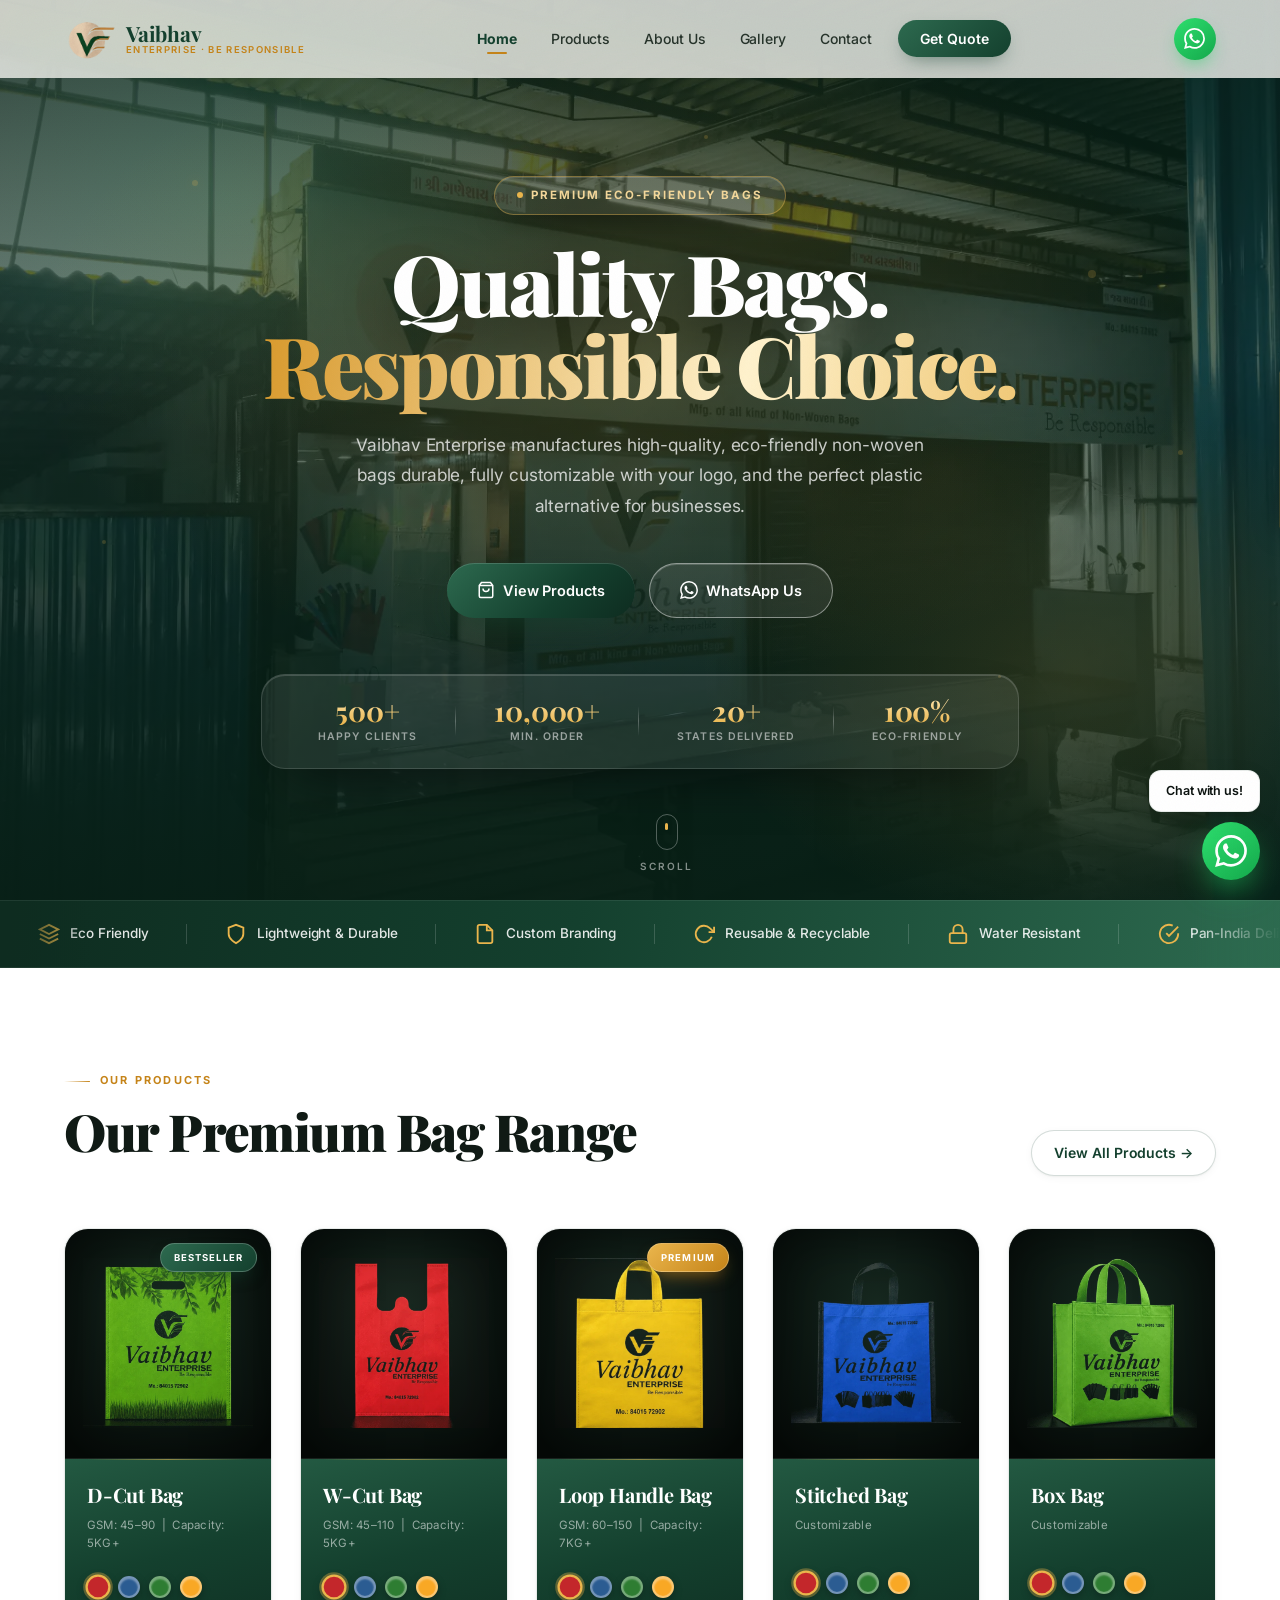
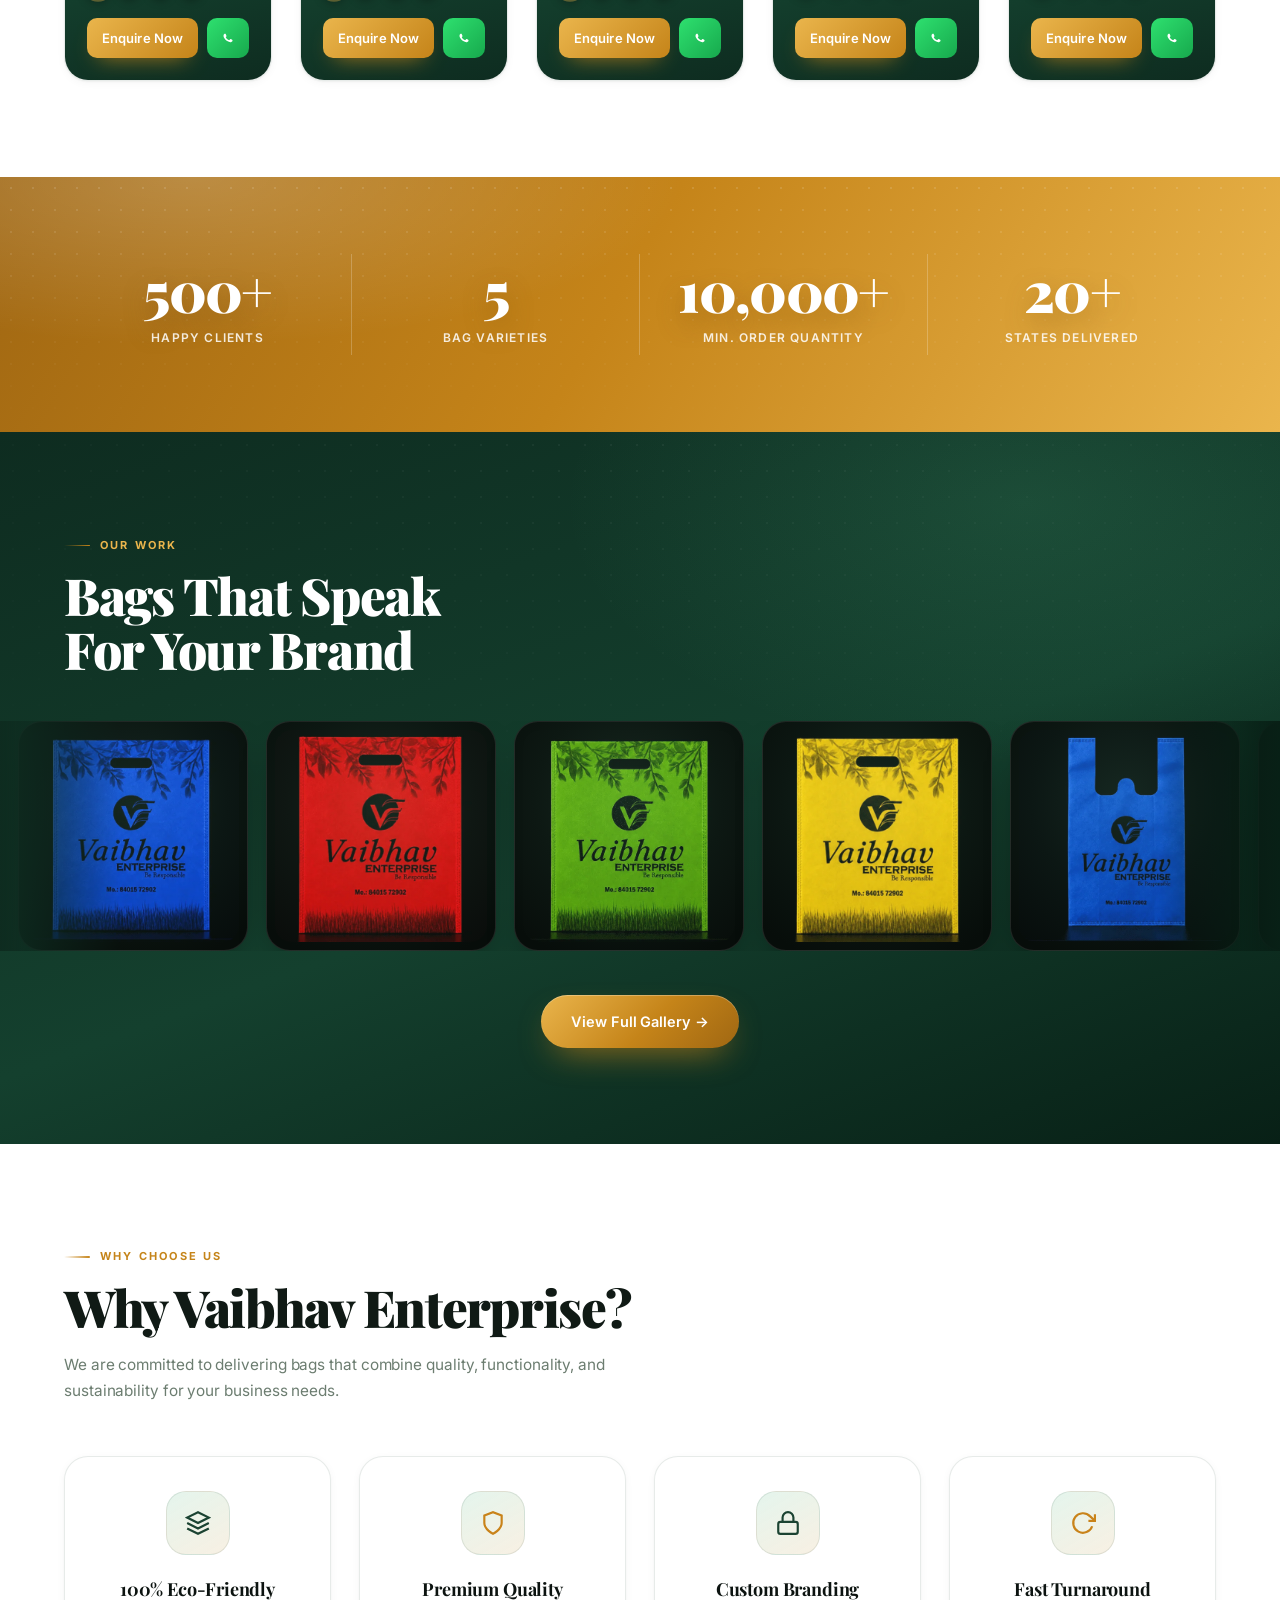
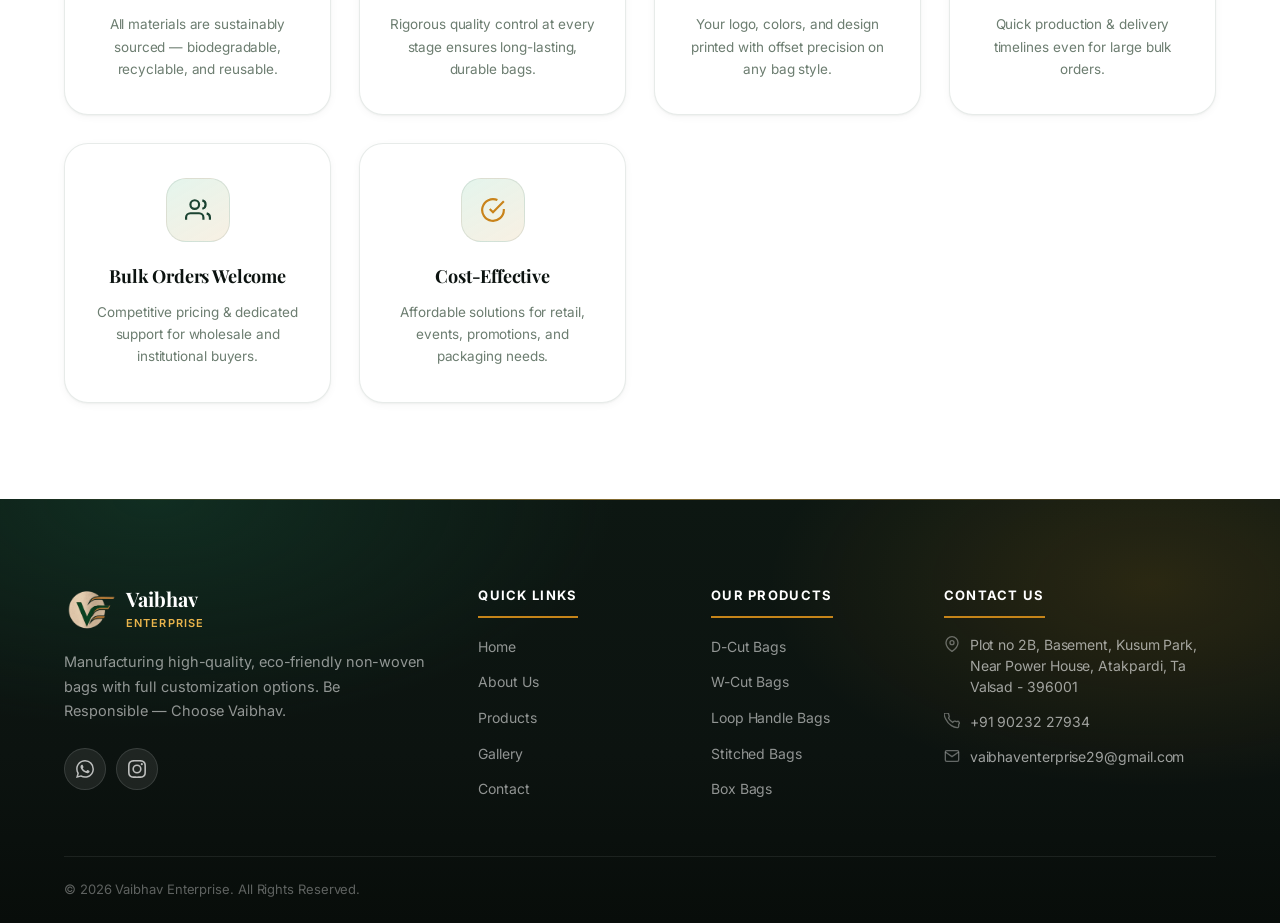
==== commit a859299c: "Drop the Facebook icon and share one social list across pages The Facebook link pointed at href="#"," ====
--- a/index.html
+++ b/index.html
@@ -49,7 +49,7 @@
   <link
     href="https://fonts.googleapis.com/css2?family=Playfair+Display:ital,wght@0,500;0,600;0,700;0,800;0,900;1,600&amp;family=Inter:wght@300;400;500;600;700;800&amp;display=swap"
     rel="stylesheet" />
-  <link rel="stylesheet" href="style.css?v=6" />
+  <link rel="stylesheet" href="style.css?v=8" />
   <link rel="preload" as="image" href="images/Company.webp" fetchpriority="high" />
 
   <!-- ============ STRUCTURED DATA (JSON-LD) ============ -->
@@ -574,8 +574,8 @@
   <div id="enquiry-modal-placeholder"></div>
 
   <!-- Scripts: components first, then main logic -->
-  <script src="components.js?v=7"></script>
-  <script src="script.js?v=7"></script>
+  <script src="components.js?v=8"></script>
+  <script src="script.js?v=8"></script>
 </body>
 
 </html>
--- a/style.css
+++ b/style.css
@@ -5408,3 +5408,22 @@
     font-size: 13px;
   }
 }
+
+/* ---------- 21.12 Contact card ke socials ----------
+   .social-btn footer ke dark background ke liye bana hai (white fill).
+   Contact page ka info card cream hai, to wahan white icons lagbhag
+   invisible the. Yahan dark-on-light variant. */
+.contact-socials .social-btn {
+  background: rgba(20, 64, 46, 0.06);
+  border: 1px solid var(--line-strong);
+}
+.contact-socials .social-btn svg {
+  fill: var(--green);
+}
+.contact-socials .social-btn:hover {
+  background: linear-gradient(140deg, var(--green-mid), var(--green));
+  border-color: transparent;
+}
+.contact-socials .social-btn:hover svg {
+  fill: #fff;
+}
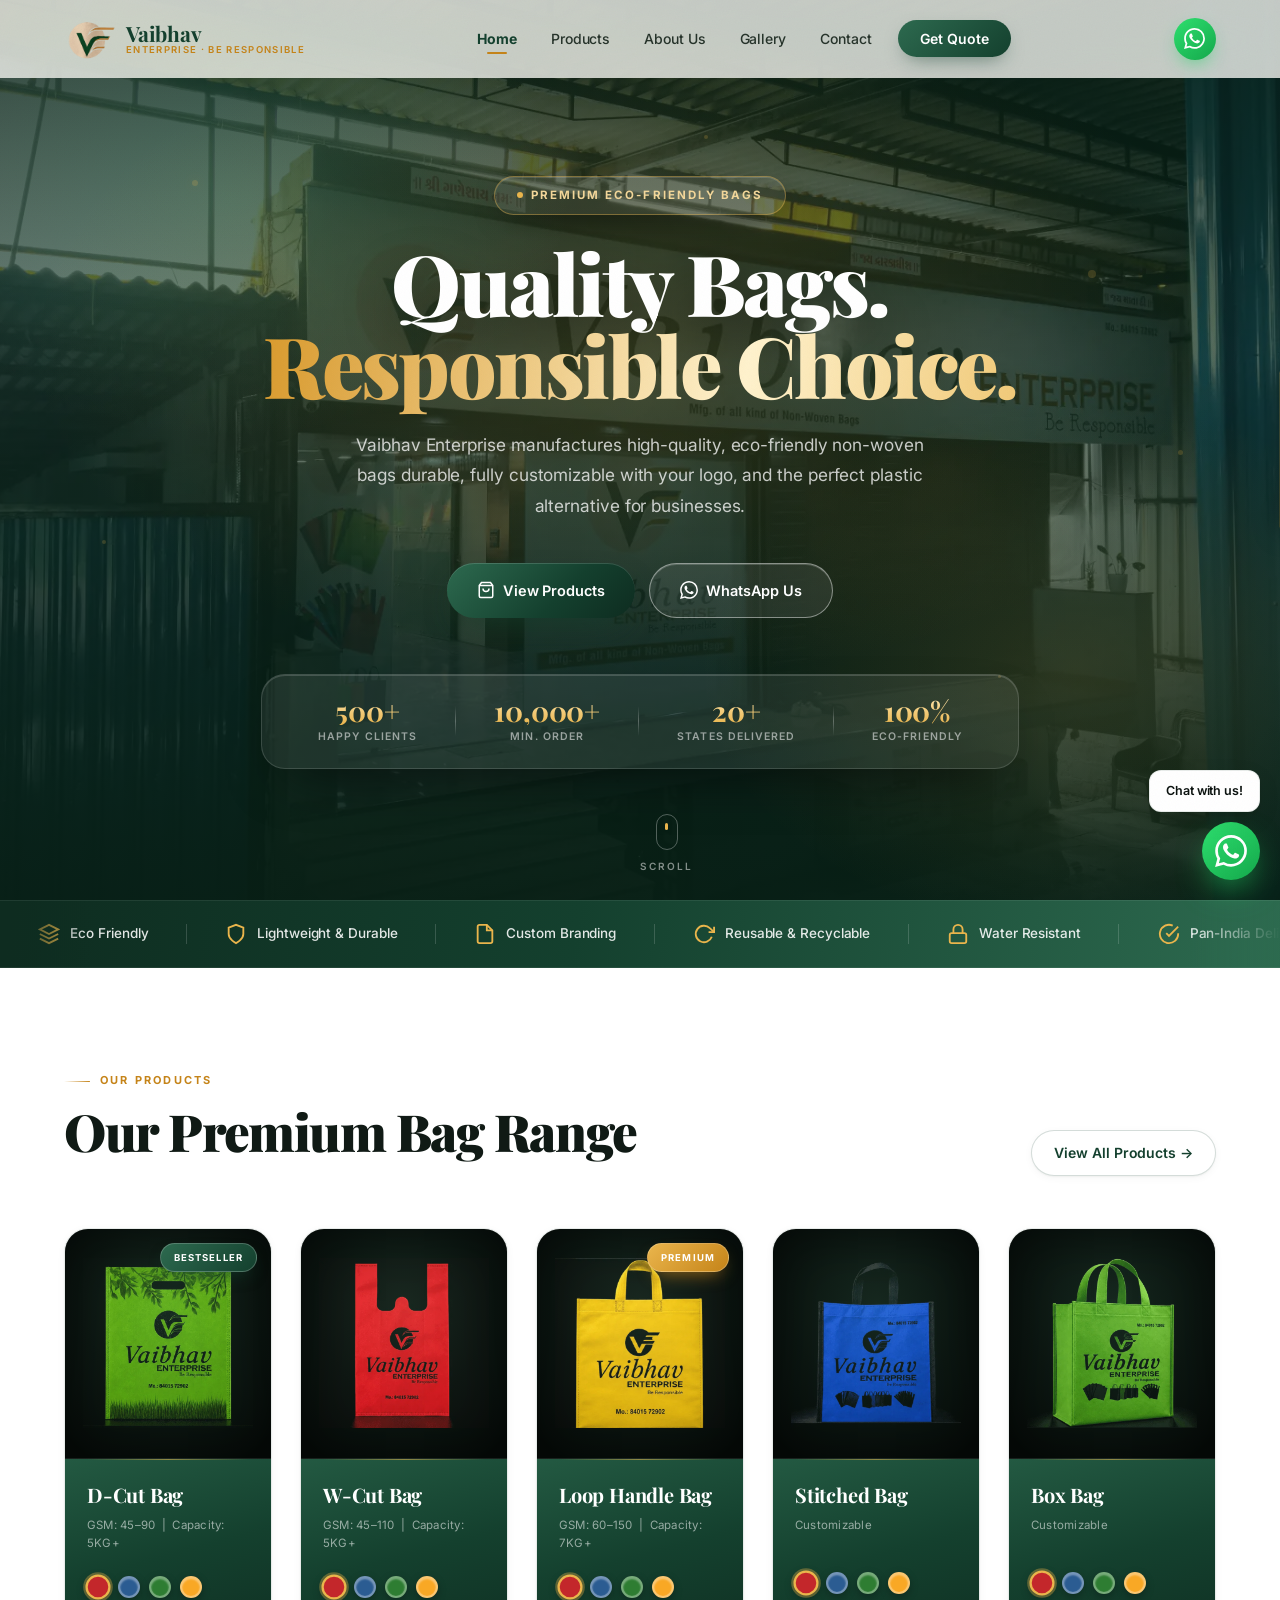
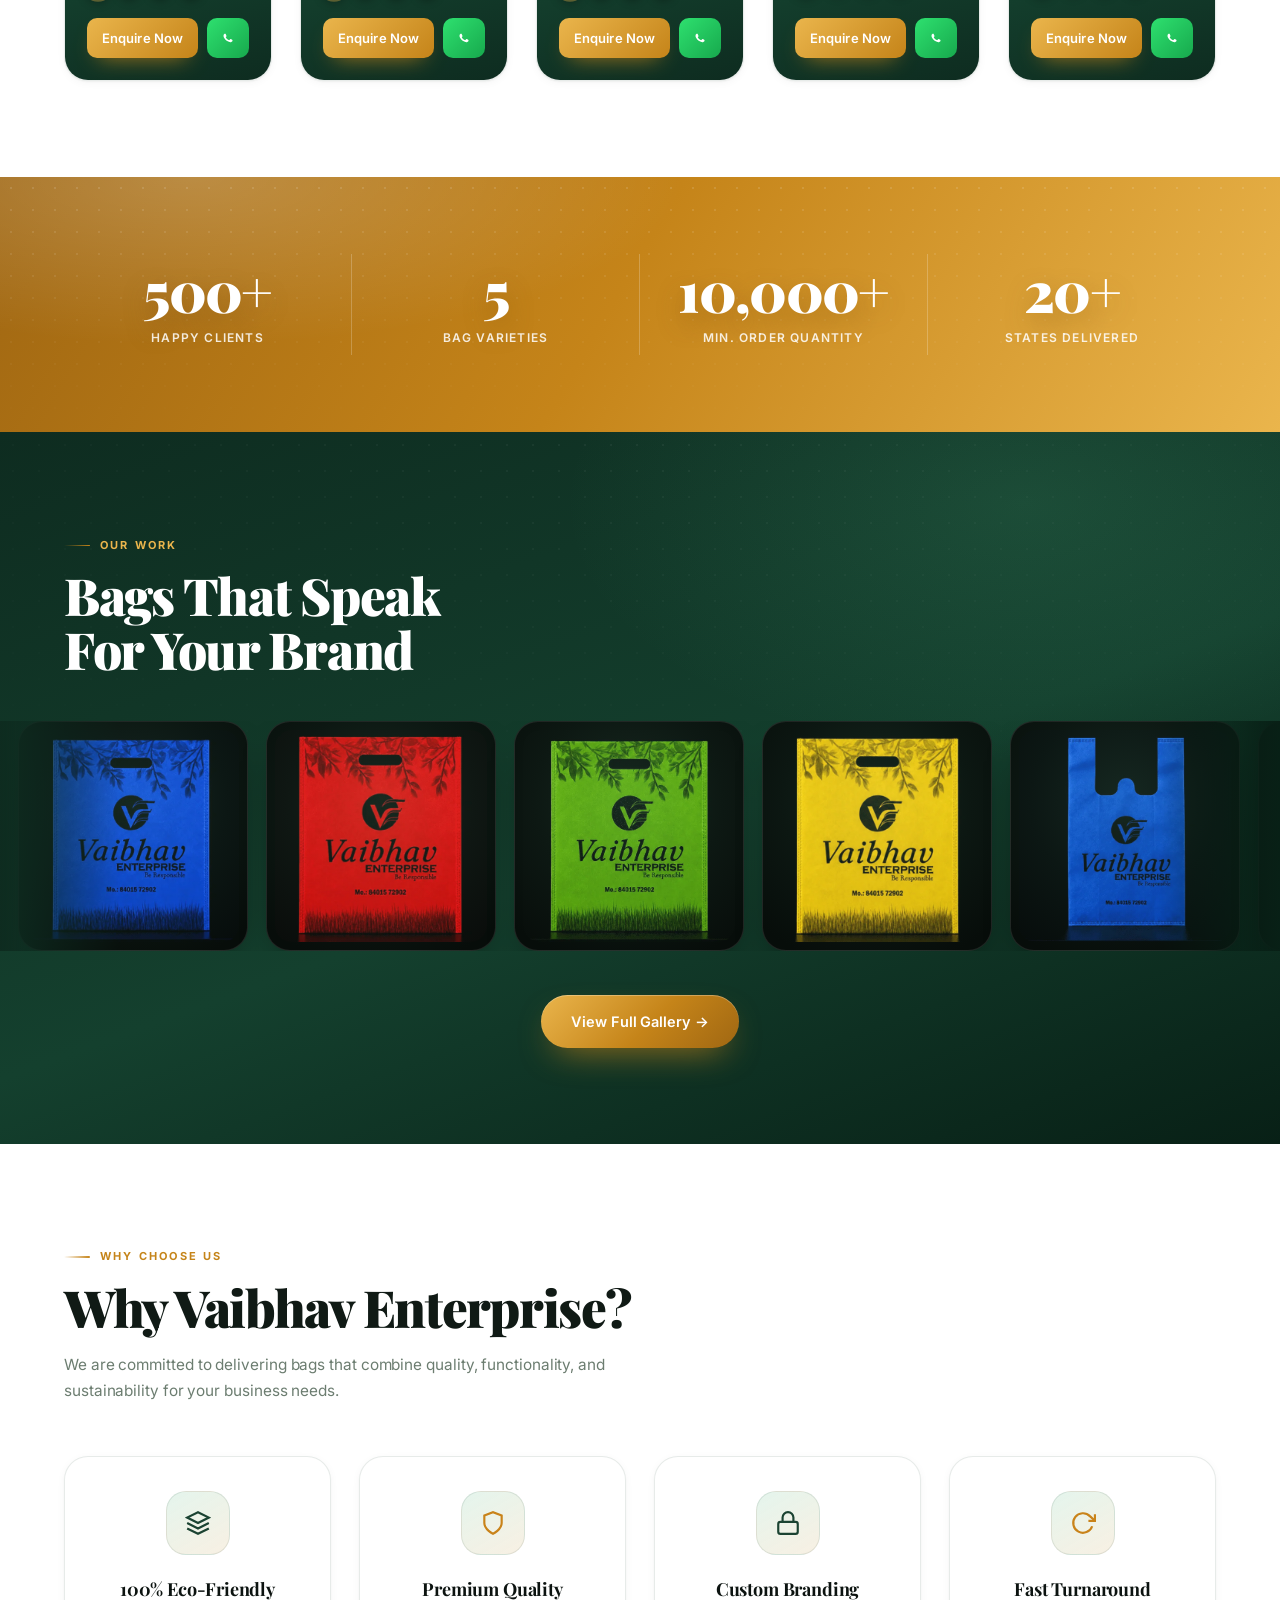
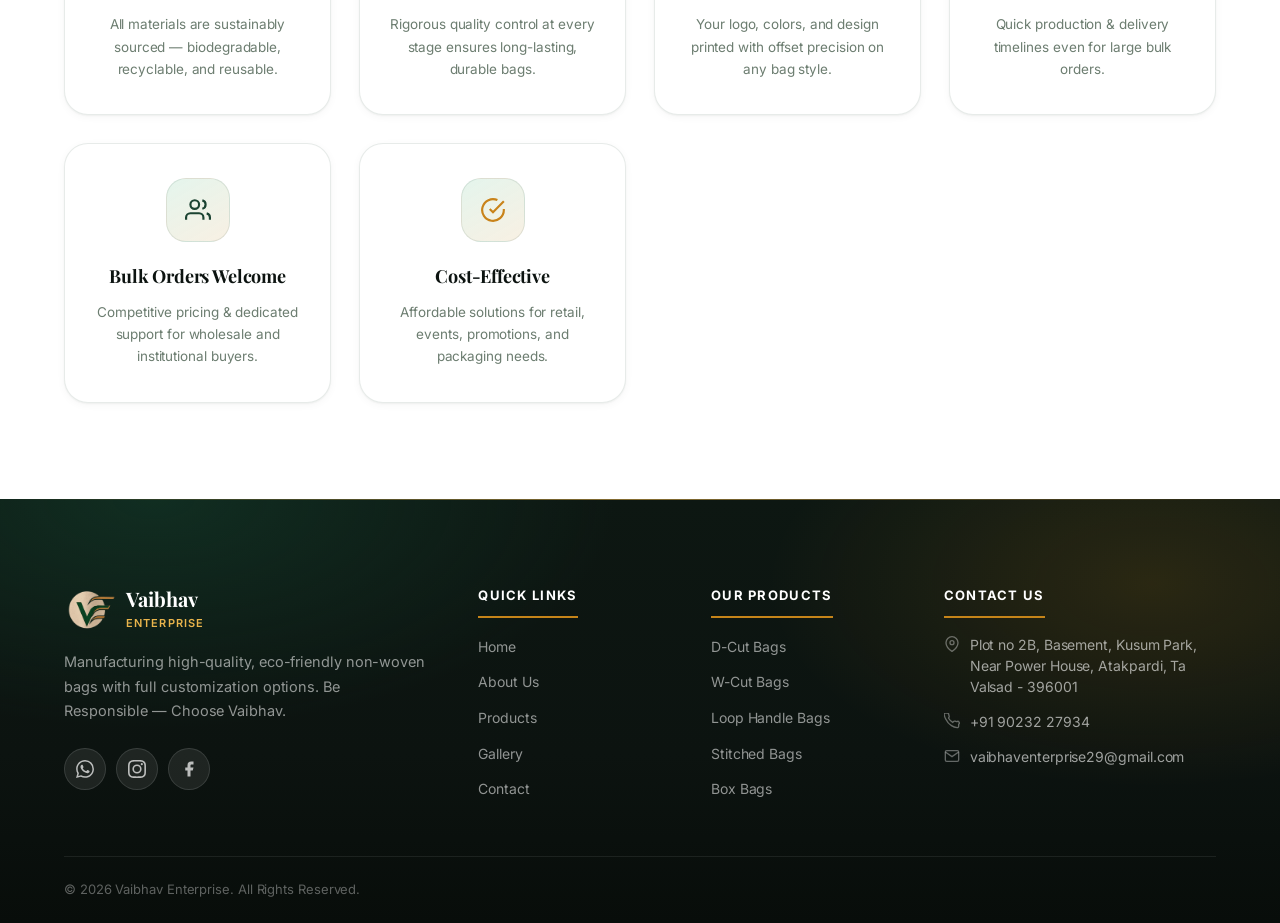
==== commit 7bb1abc2: "Add the Facebook icon back, with the URL as a named placeholder Restores the Facebook glyph and adds" ====
--- a/index.html
+++ b/index.html
@@ -574,8 +574,8 @@
   <div id="enquiry-modal-placeholder"></div>
 
   <!-- Scripts: components first, then main logic -->
-  <script src="components.js?v=8"></script>
-  <script src="script.js?v=8"></script>
+  <script src="components.js?v=9"></script>
+  <script src="script.js?v=9"></script>
 </body>
 
 </html>
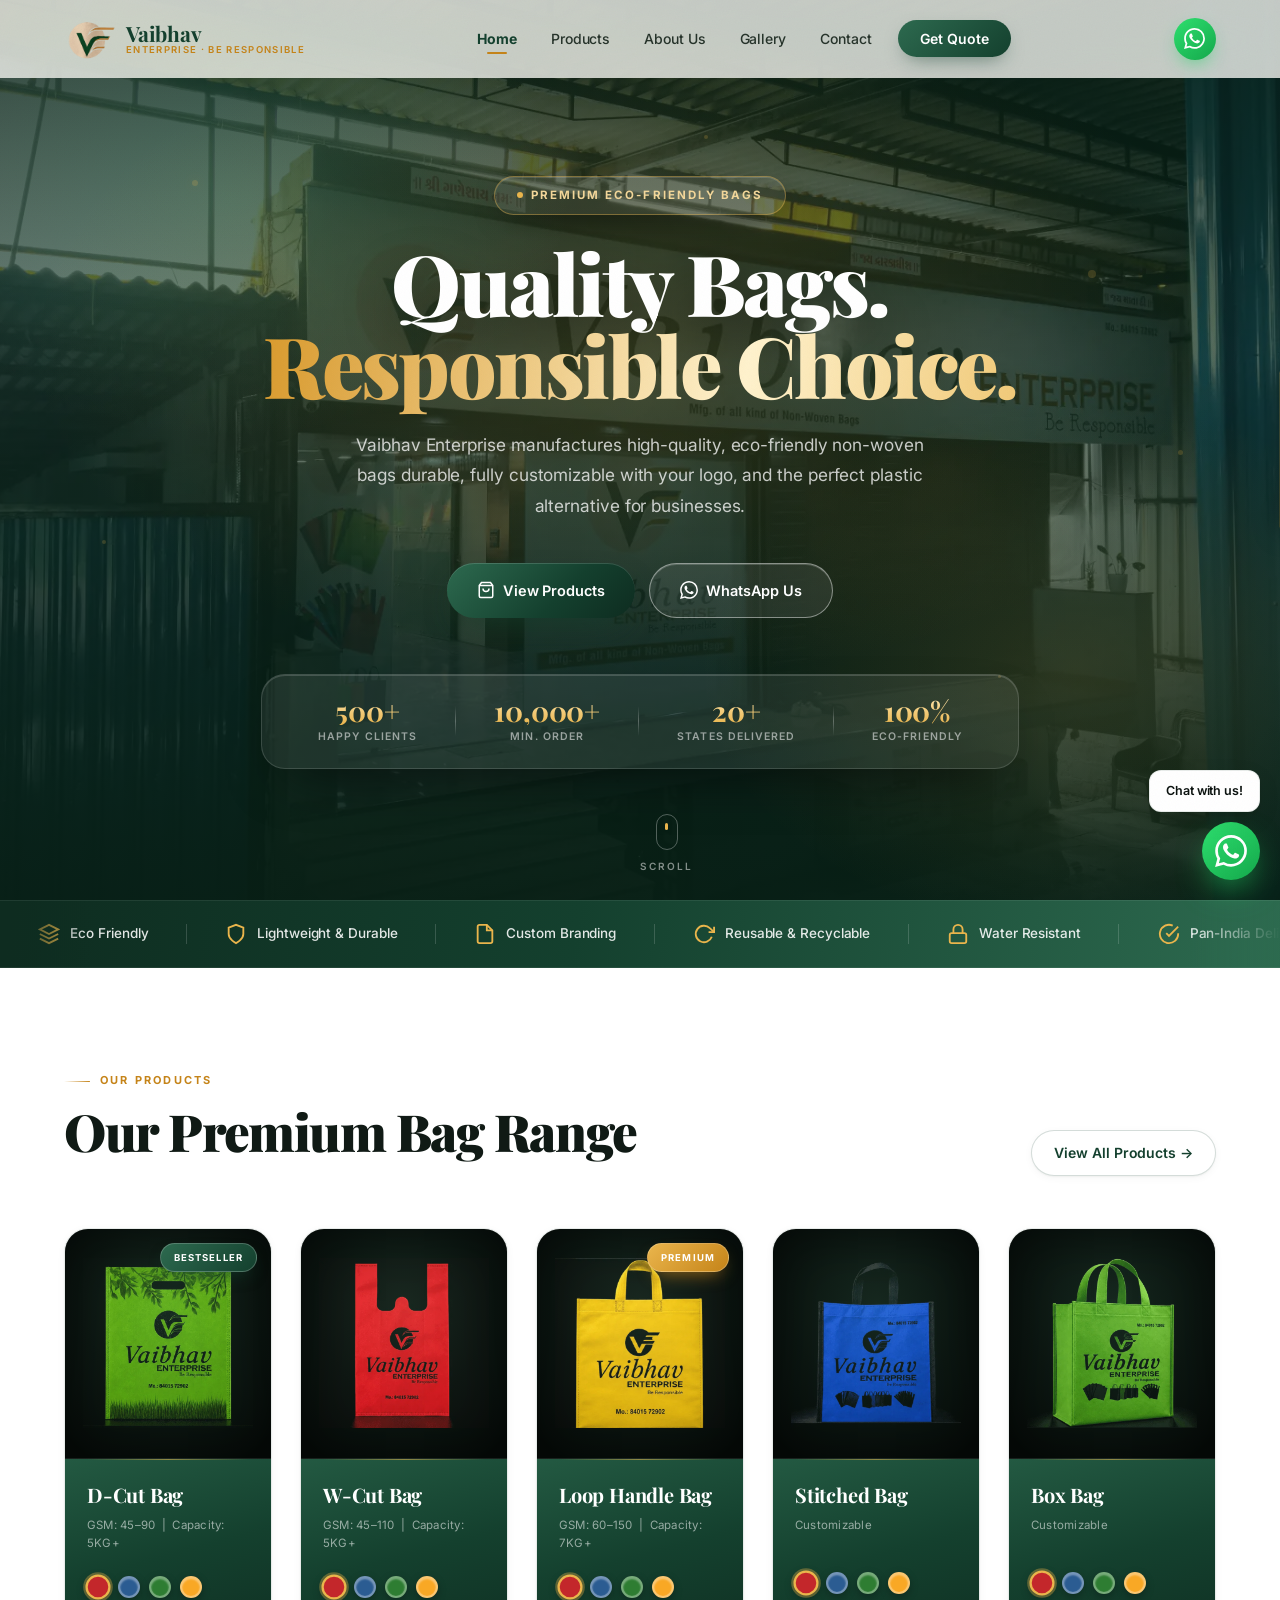
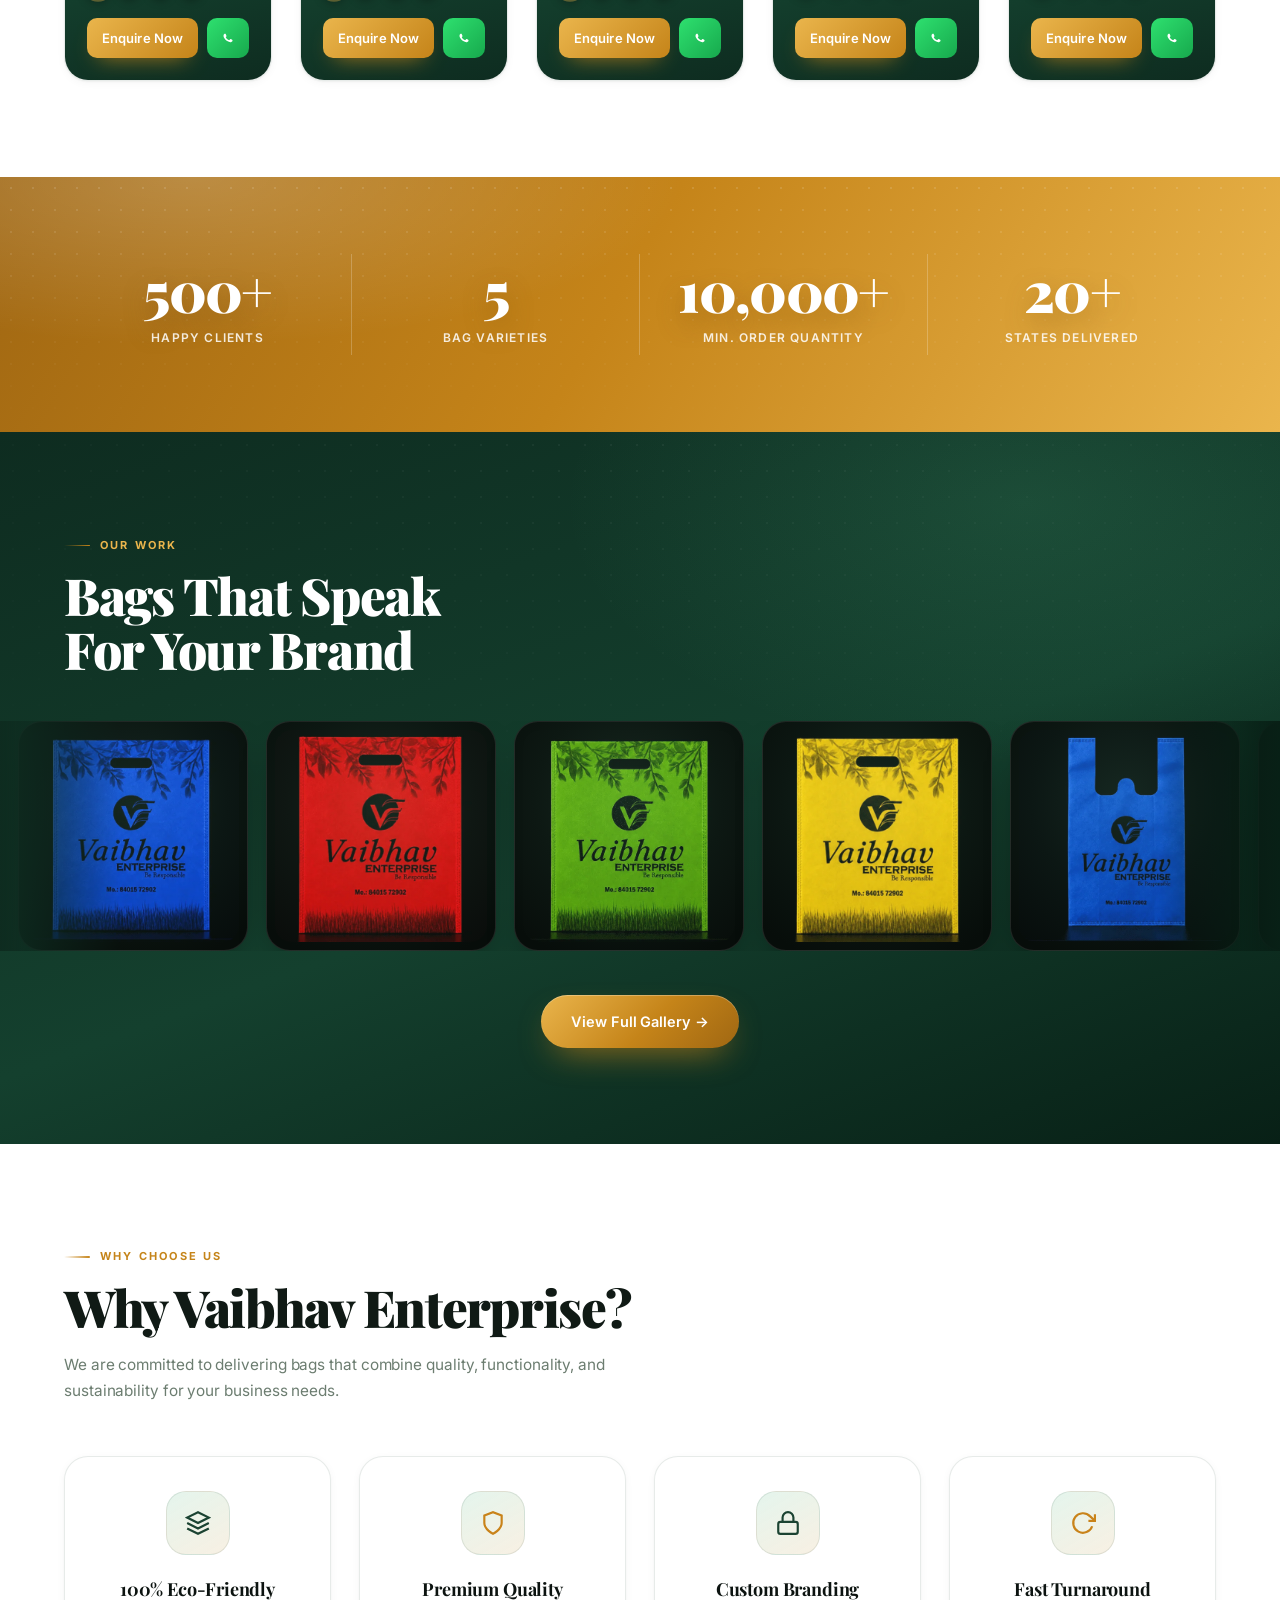
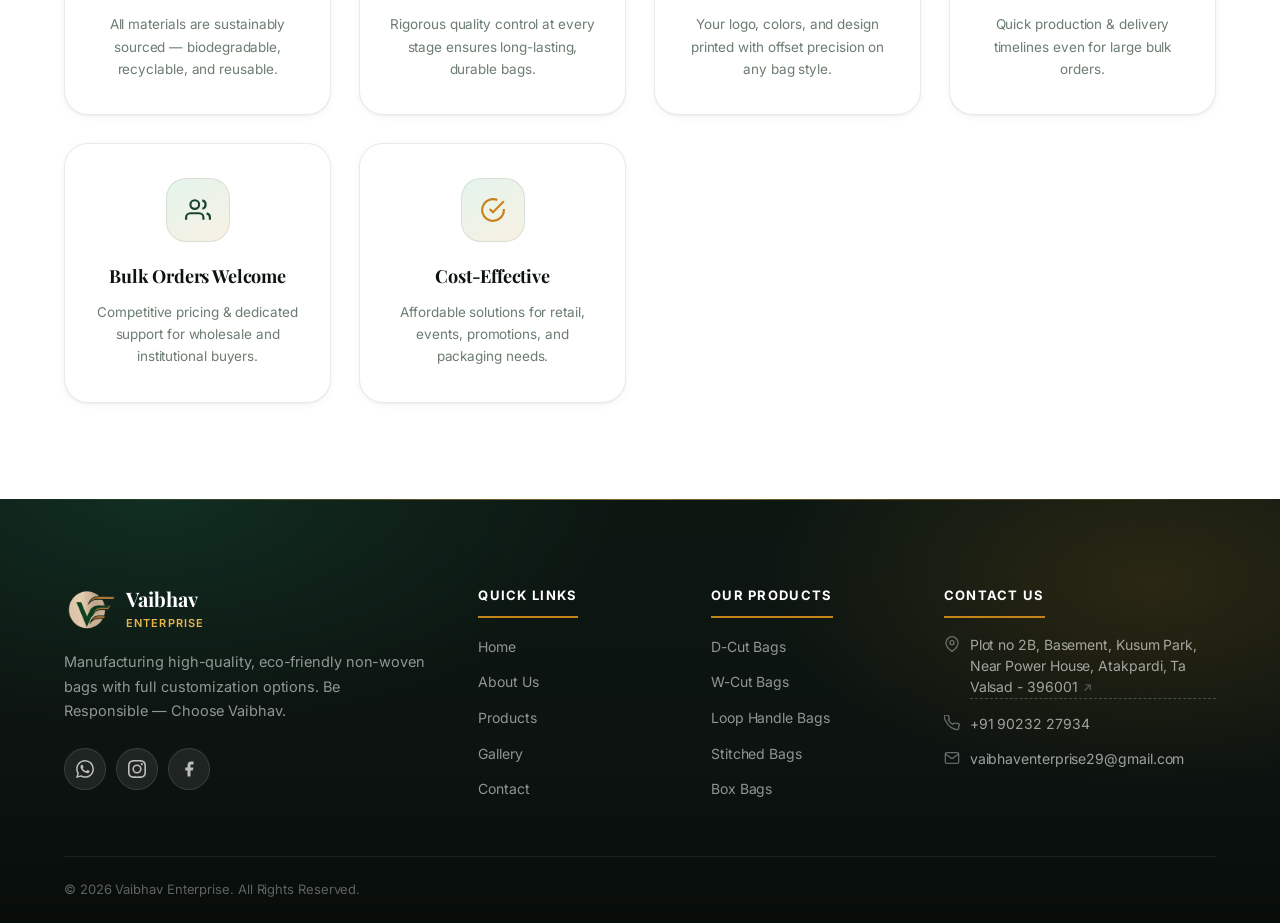
==== commit aa6498db: "Make the address open Google Maps Clicking the location now opens Google Maps — in the browser on de" ====
--- a/index.html
+++ b/index.html
@@ -49,7 +49,7 @@
   <link
     href="https://fonts.googleapis.com/css2?family=Playfair+Display:ital,wght@0,500;0,600;0,700;0,800;0,900;1,600&amp;family=Inter:wght@300;400;500;600;700;800&amp;display=swap"
     rel="stylesheet" />
-  <link rel="stylesheet" href="style.css?v=8" />
+  <link rel="stylesheet" href="style.css?v=10" />
   <link rel="preload" as="image" href="images/Company.webp" fetchpriority="high" />
 
   <!-- ============ STRUCTURED DATA (JSON-LD) ============ -->
@@ -574,8 +574,8 @@
   <div id="enquiry-modal-placeholder"></div>
 
   <!-- Scripts: components first, then main logic -->
-  <script src="components.js?v=9"></script>
-  <script src="script.js?v=9"></script>
+  <script src="components.js?v=10"></script>
+  <script src="script.js?v=10"></script>
 </body>
 
 </html>
--- a/style.css
+++ b/style.css
@@ -5427,3 +5427,50 @@
 .contact-socials .social-btn:hover svg {
   fill: #fff;
 }
+
+/* ---------- 21.13 Map link ----------
+   Address ab Google Maps kholta hai, to clickable dikhna chahiye. */
+.map-link {
+  cursor: pointer;
+  text-decoration: none;
+  border-bottom: 1px dashed currentColor;
+  padding-bottom: 1px;
+  transition: color var(--t-fast), border-color var(--t-fast);
+}
+.map-link::after {
+  /* chhota "bahar khulega" ishaara */
+  content: "↗";
+  display: inline-block;
+  margin-left: 5px;
+  font-size: 0.85em;
+  opacity: 0.55;
+  transform: translateY(-1px);
+  transition: transform 0.25s var(--out), opacity var(--t-fast);
+}
+.map-link:hover::after {
+  transform: translate(2px, -3px);
+  opacity: 1;
+}
+
+/* Footer — halka text, gold par hover */
+.fc-contact .map-link {
+  color: rgba(255, 255, 255, 0.6);
+  border-bottom-color: rgba(255, 255, 255, 0.22);
+}
+.fc-contact .map-link:hover {
+  color: var(--gold-light);
+  border-bottom-color: var(--gold-light);
+}
+
+/* Contact card — light background */
+.contact-detail .map-link {
+  display: inline-block;
+  font-size: 14px;
+  color: var(--muted);
+  line-height: 1.5;
+  border-bottom-color: rgba(20, 64, 46, 0.25);
+}
+.contact-detail .map-link:hover {
+  color: var(--green);
+  border-bottom-color: var(--green);
+}
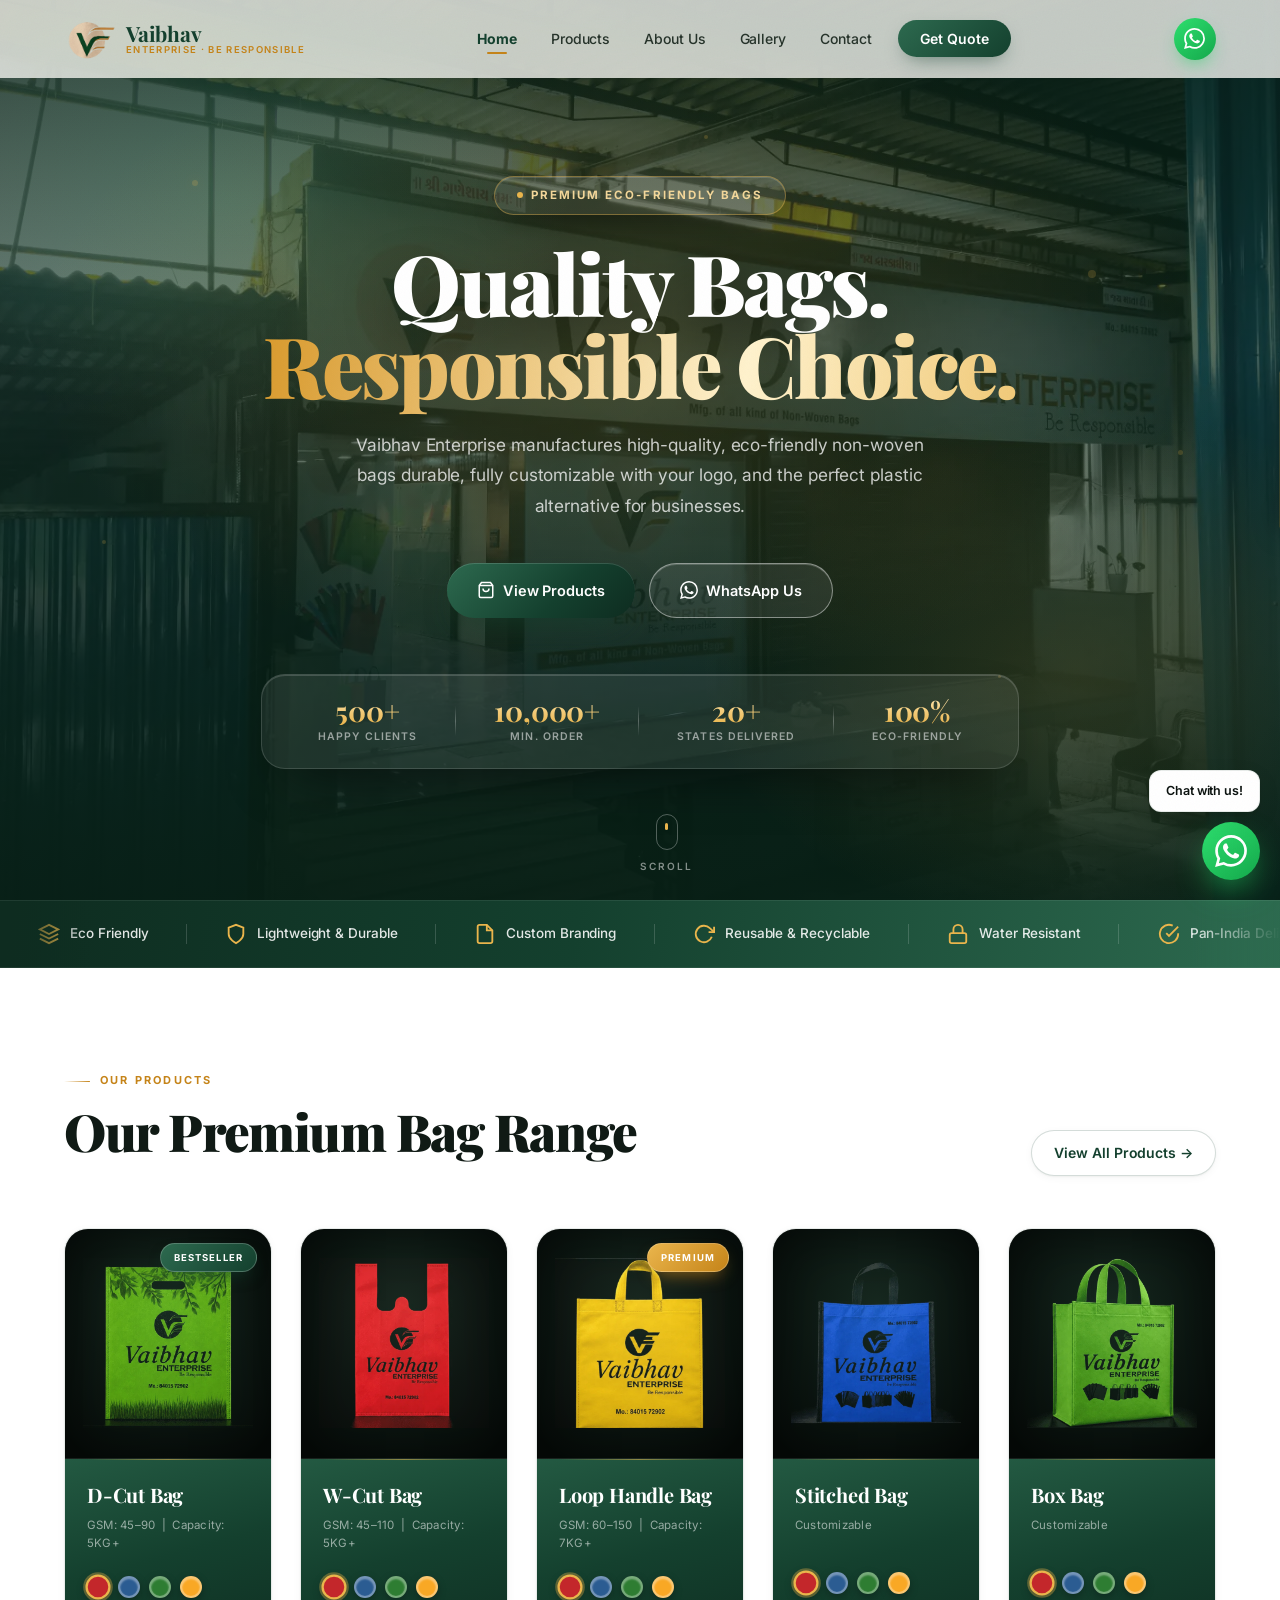
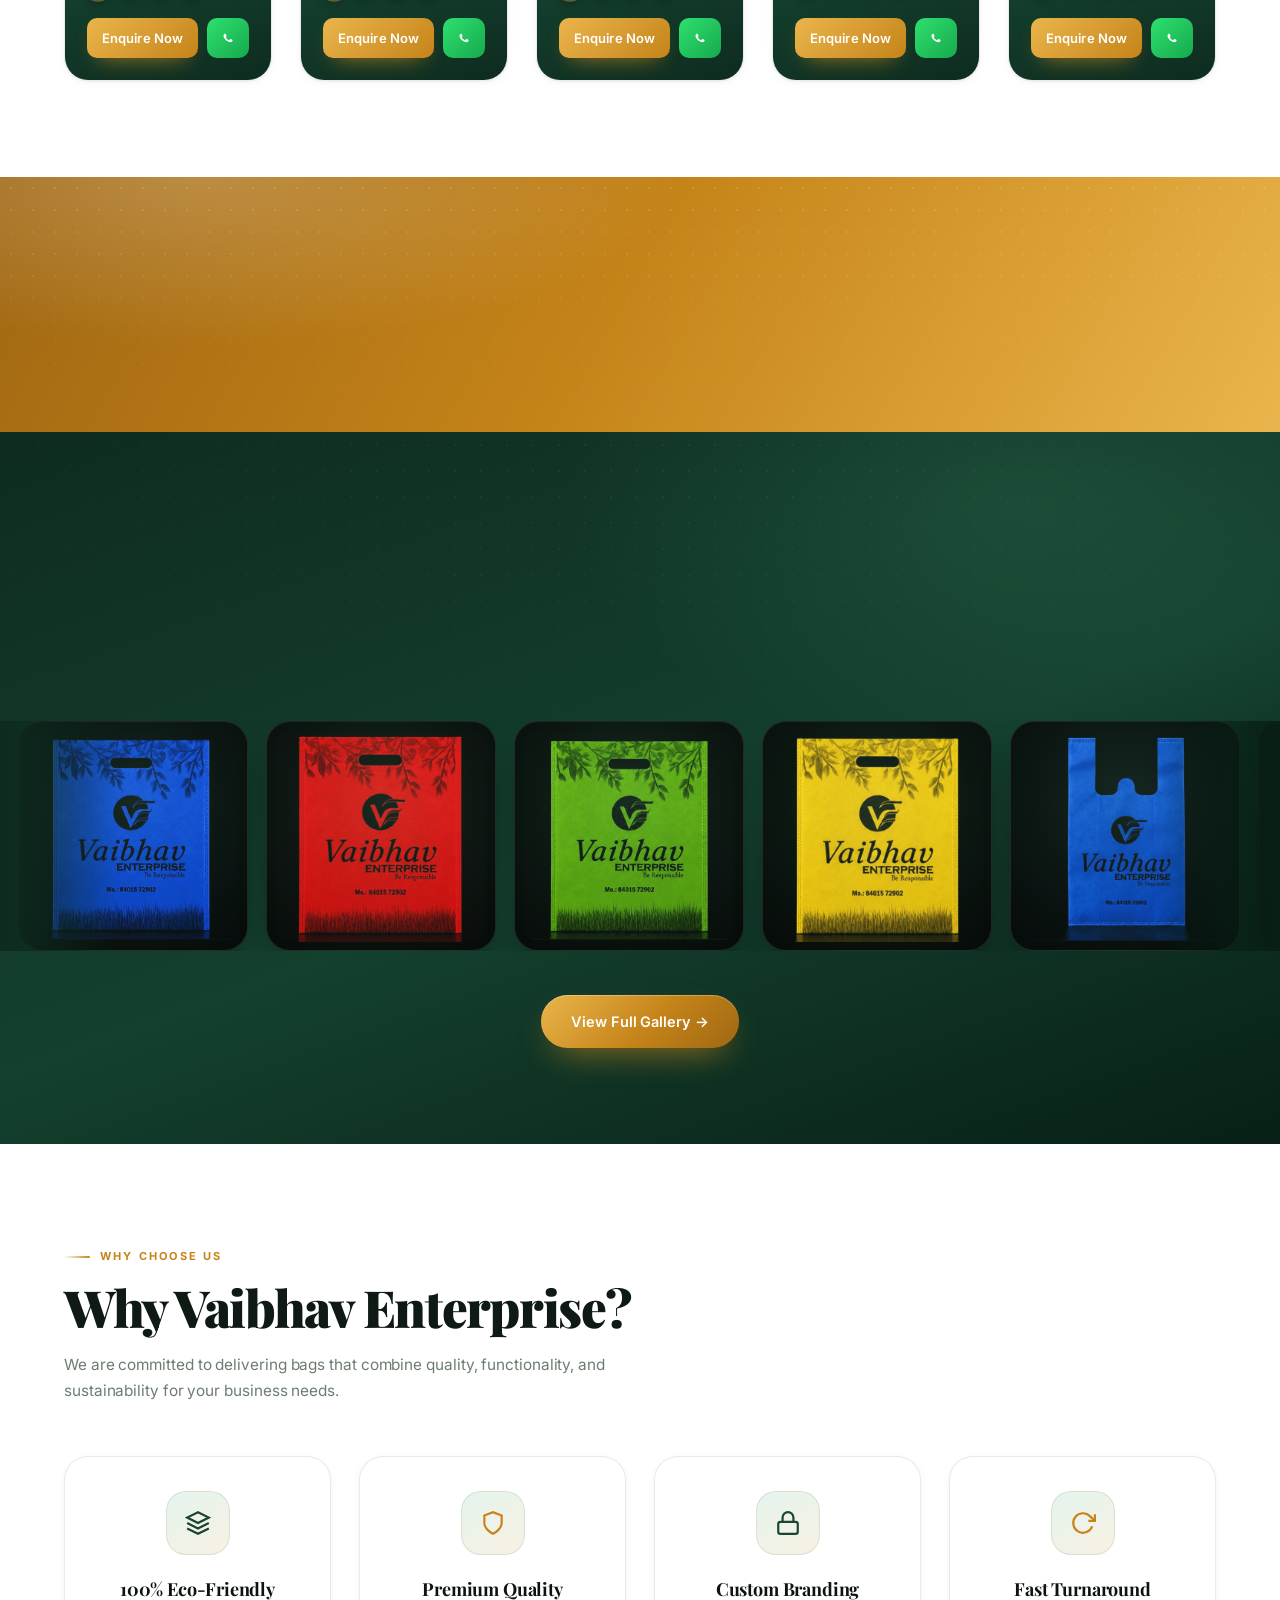
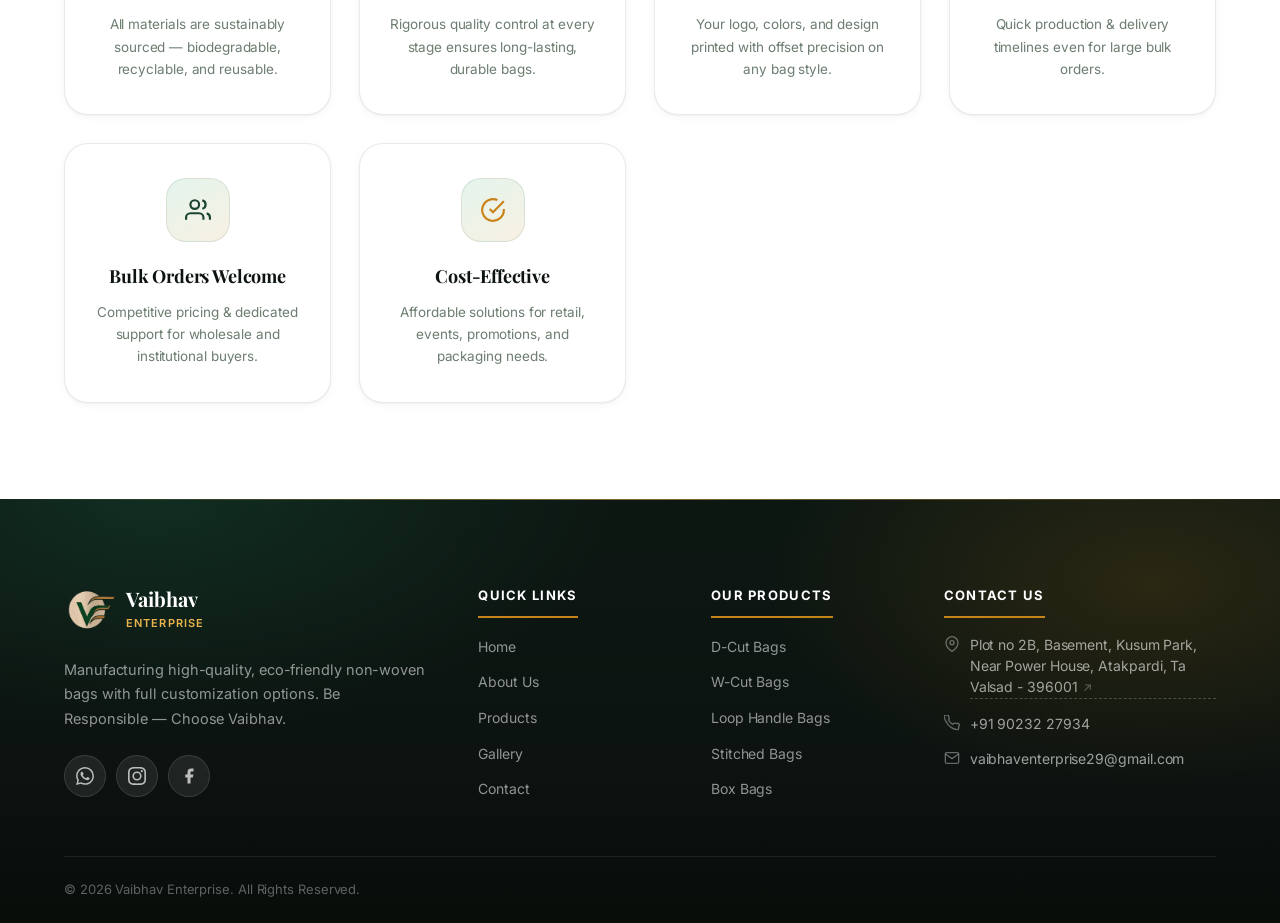
==== commit 349bbd3a: "Make the footer logo link to the home page The footer logo was a plain <img> — the navbar logo has a" ====
--- a/index.html
+++ b/index.html
@@ -49,7 +49,7 @@
   <link
     href="https://fonts.googleapis.com/css2?family=Playfair+Display:ital,wght@0,500;0,600;0,700;0,800;0,900;1,600&amp;family=Inter:wght@300;400;500;600;700;800&amp;display=swap"
     rel="stylesheet" />
-  <link rel="stylesheet" href="style.css?v=10" />
+  <link rel="stylesheet" href="style.css?v=11" />
   <link rel="preload" as="image" href="images/Company.webp" fetchpriority="high" />
 
   <!-- ============ STRUCTURED DATA (JSON-LD) ============ -->
@@ -574,8 +574,8 @@
   <div id="enquiry-modal-placeholder"></div>
 
   <!-- Scripts: components first, then main logic -->
-  <script src="components.js?v=10"></script>
-  <script src="script.js?v=10"></script>
+  <script src="components.js?v=11"></script>
+  <script src="script.js?v=11"></script>
 </body>
 
 </html>
--- a/style.css
+++ b/style.css
@@ -5474,3 +5474,28 @@
   color: var(--green);
   border-bottom-color: var(--green);
 }
+
+/* ---------- 21.14 Footer logo ab home link hai ----------
+   Navbar logo jaisa hi behaviour. width:fit-content isliye taaki footer
+   column ki poori khaali chaudai clickable na ho jaye. */
+a.footer-brand-wrap {
+  display: inline-flex;
+  width: fit-content;
+  align-items: center;
+  transition: opacity var(--t-fast);
+}
+a.footer-brand-wrap:hover {
+  opacity: 0.95;
+}
+a.footer-brand-wrap .nav-logo-img {
+  transition: transform 0.5s var(--spring);
+}
+a.footer-brand-wrap:hover .nav-logo-img {
+  transform: rotate(-6deg) scale(1.06);
+}
+a.footer-brand-wrap:hover .footer-brand-name {
+  color: var(--gold-light);
+}
+.footer-brand-name {
+  transition: color var(--t-fast);
+}
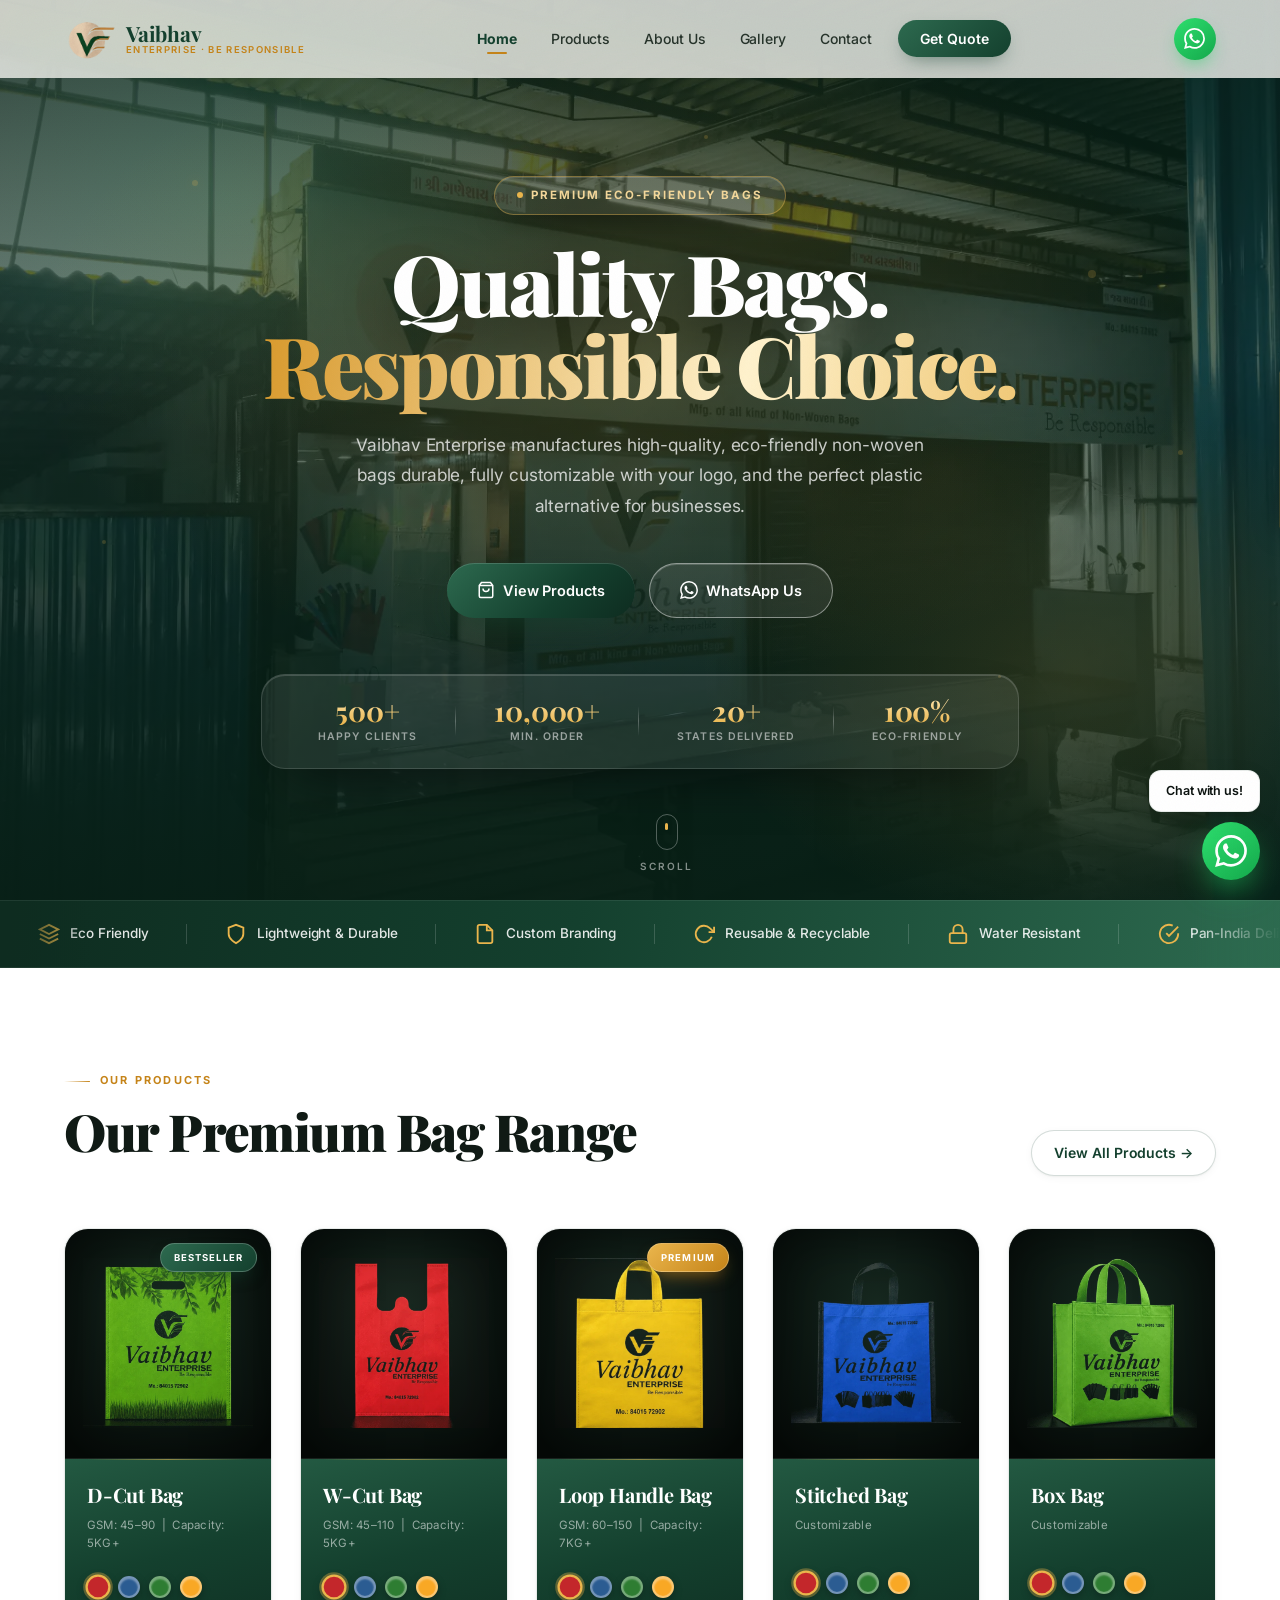
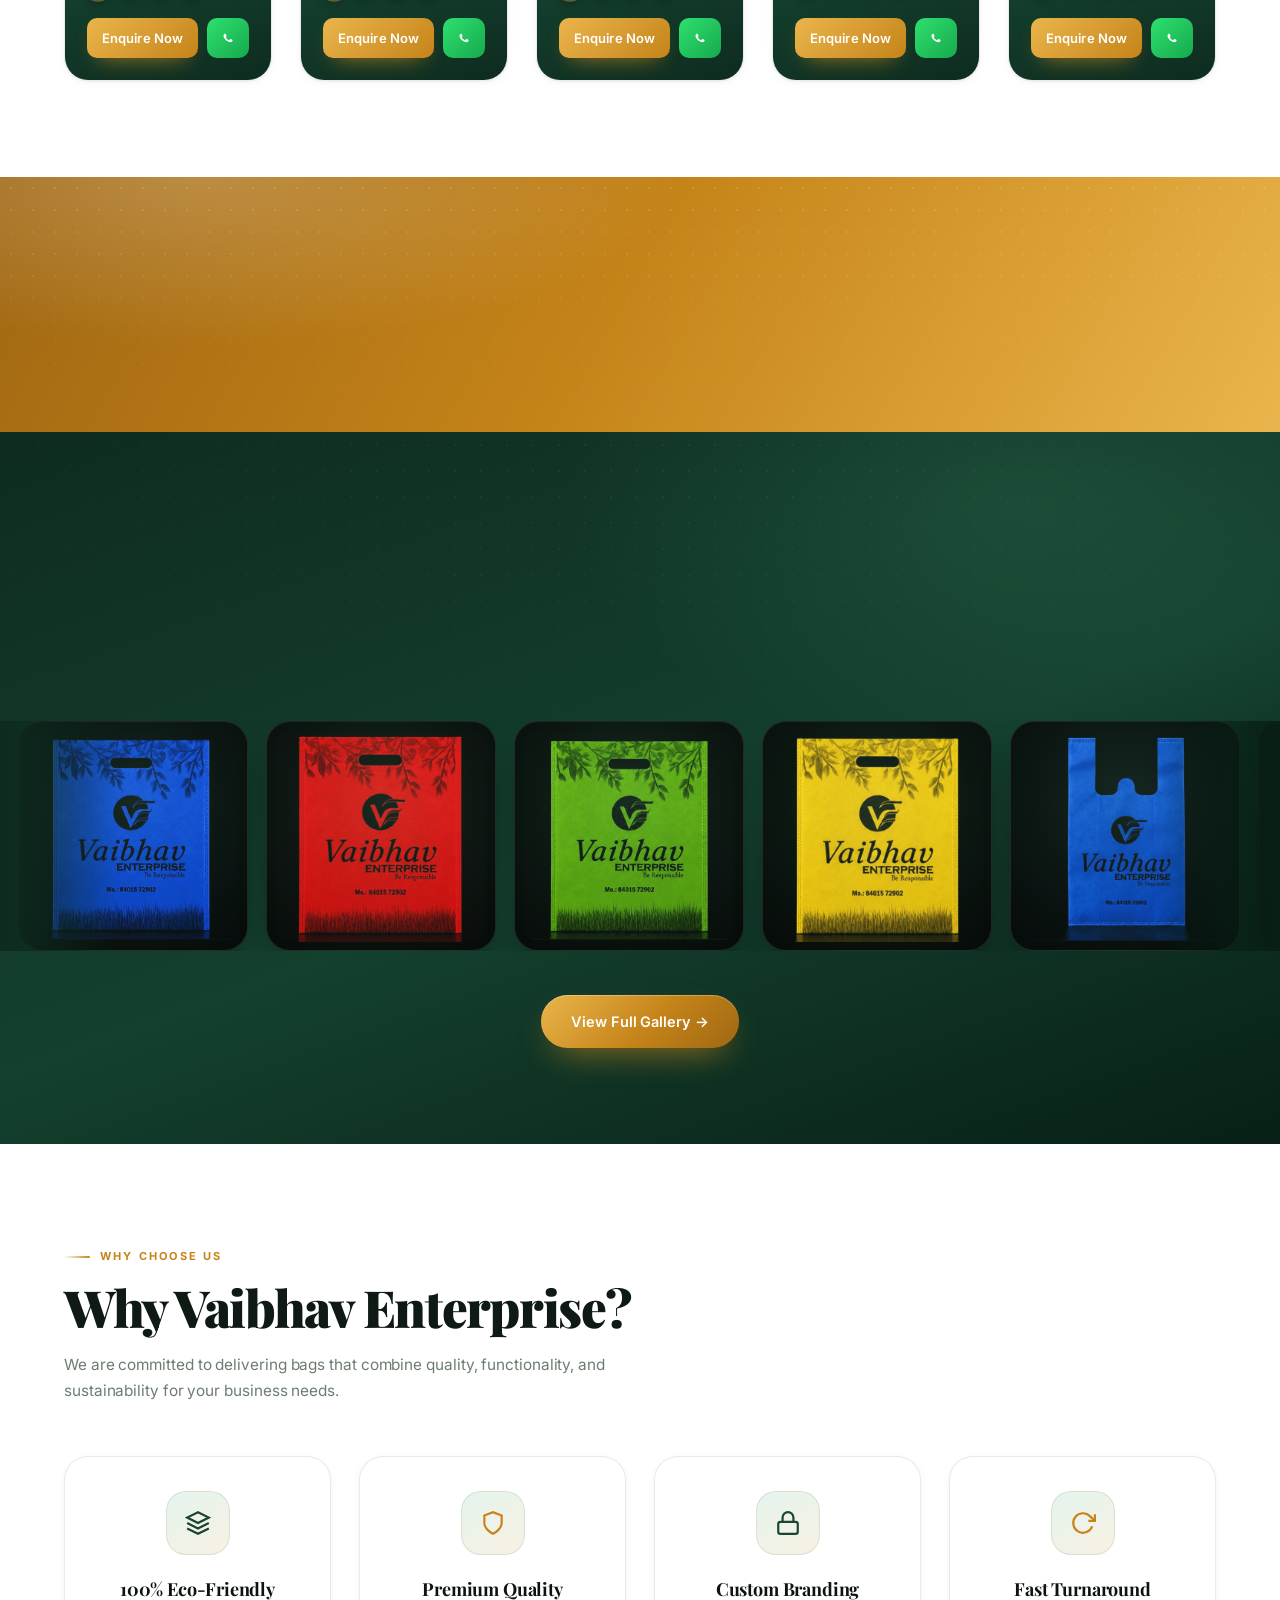
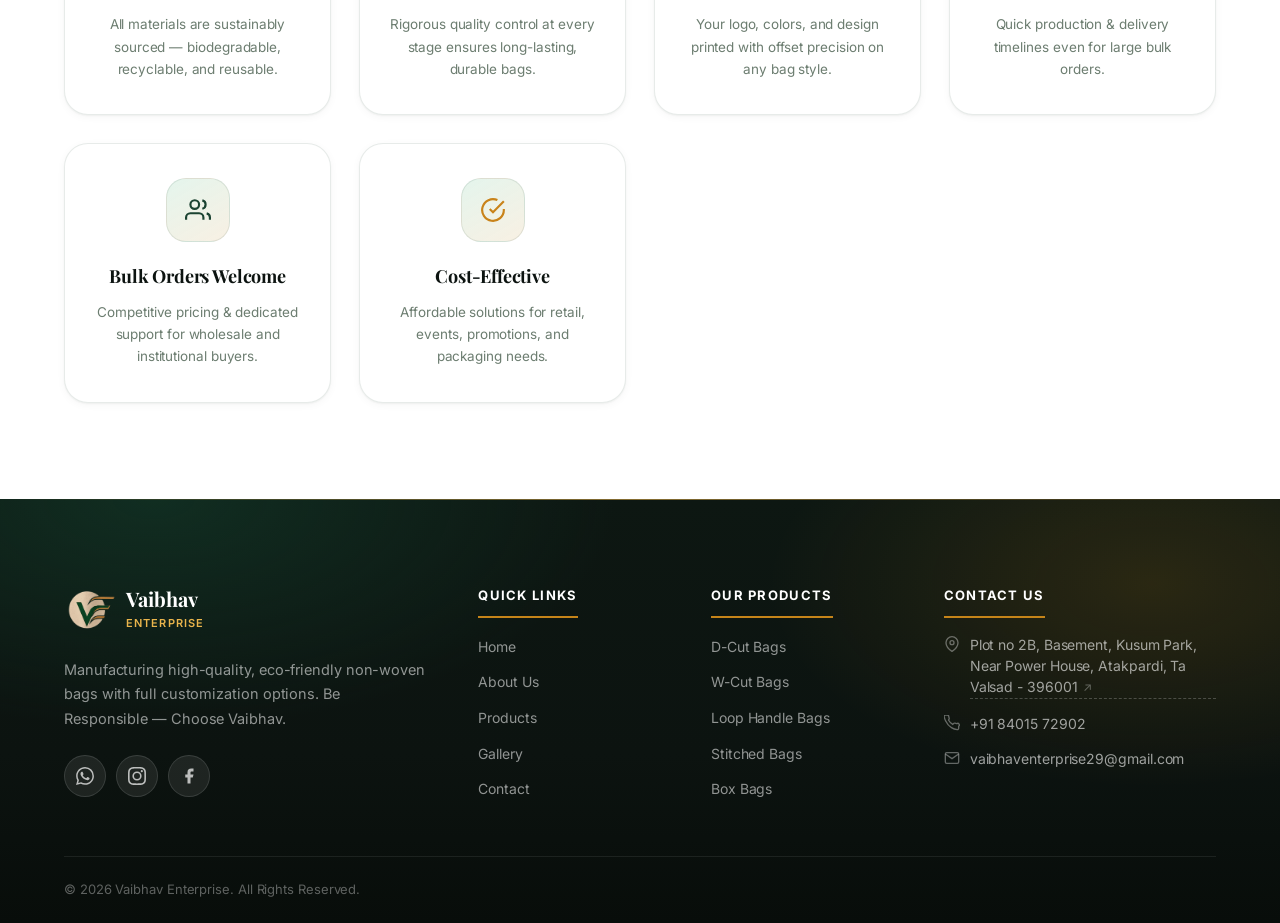
==== commit ffbfaf08: "Switch the public contact number to +91 84015 72902 The site listed the CEO's personal number in eve" ====
--- a/index.html
+++ b/index.html
@@ -76,7 +76,7 @@
             "caption": "Vaibhav Enterprise"
           },
           "image": "https://vaibhaventerprise.com/images/Manufacturing%20Unit.webp",
-          "telephone": "+91-90232-27934",
+          "telephone": "+91-84015-72902",
           "email": "vaibhaventerprise29@gmail.com",
           "priceRange": "$",
           "currenciesAccepted": "INR",
@@ -112,7 +112,7 @@
           ],
           "contactPoint": {
             "@type": "ContactPoint",
-            "telephone": "+91-90232-27934",
+            "telephone": "+91-84015-72902",
             "contactType": "sales",
             "areaServed": "IN",
             "availableLanguage": [
@@ -216,7 +216,7 @@
           </svg>
           View Products
         </a>
-        <a href="https://wa.me/919023227934" target="_blank" class="btn btn-outline">
+        <a href="https://wa.me/918401572902" target="_blank" class="btn btn-outline">
           <svg width="18" height="18" viewBox="0 0 24 24" fill="currentColor">
             <path
               d="M17.472 14.382c-.297-.149-1.758-.867-2.03-.967-.273-.099-.471-.148-.67.15-.197.297-.767.966-.94 1.164-.173.199-.347.223-.644.075-.297-.15-1.255-.463-2.39-1.475-.883-.788-1.48-1.761-1.653-2.059-.173-.297-.018-.458.13-.606.134-.133.298-.347.446-.52.149-.174.198-.298.298-.497.099-.198.05-.371-.025-.52-.075-.149-.669-1.612-.916-2.207-.242-.579-.487-.5-.669-.51-.173-.008-.371-.01-.57-.01-.198 0-.52.074-.792.372-.272.297-1.04 1.016-1.04 2.479 0 1.462 1.065 2.875 1.213 3.074.149.198 2.096 3.2 5.077 4.487.709.306 1.262.489 1.694.625.712.227 1.36.195 1.871.118.571-.085 1.758-.719 2.006-1.413.248-.694.248-1.289.173-1.413-.074-.124-.272-.198-.57-.347m-5.421 7.403h-.004a9.87 9.87 0 01-5.031-1.378l-.361-.214-3.741.982.998-3.648-.235-.374a9.86 9.86 0 01-1.51-5.26c.001-5.45 4.436-9.884 9.888-9.884 2.64 0 5.122 1.03 6.988 2.898a9.825 9.825 0 012.893 6.994c-.003 5.45-4.437 9.884-9.885 9.884m8.413-18.297A11.815 11.815 0 0012.05 0C5.495 0 .16 5.335.157 11.892c0 2.096.547 4.142 1.588 5.945L.057 24l6.305-1.654a11.882 11.882 0 005.683 1.448h.005c6.554 0 11.89-5.335 11.893-11.893a11.821 11.821 0 00-3.48-8.413z" />
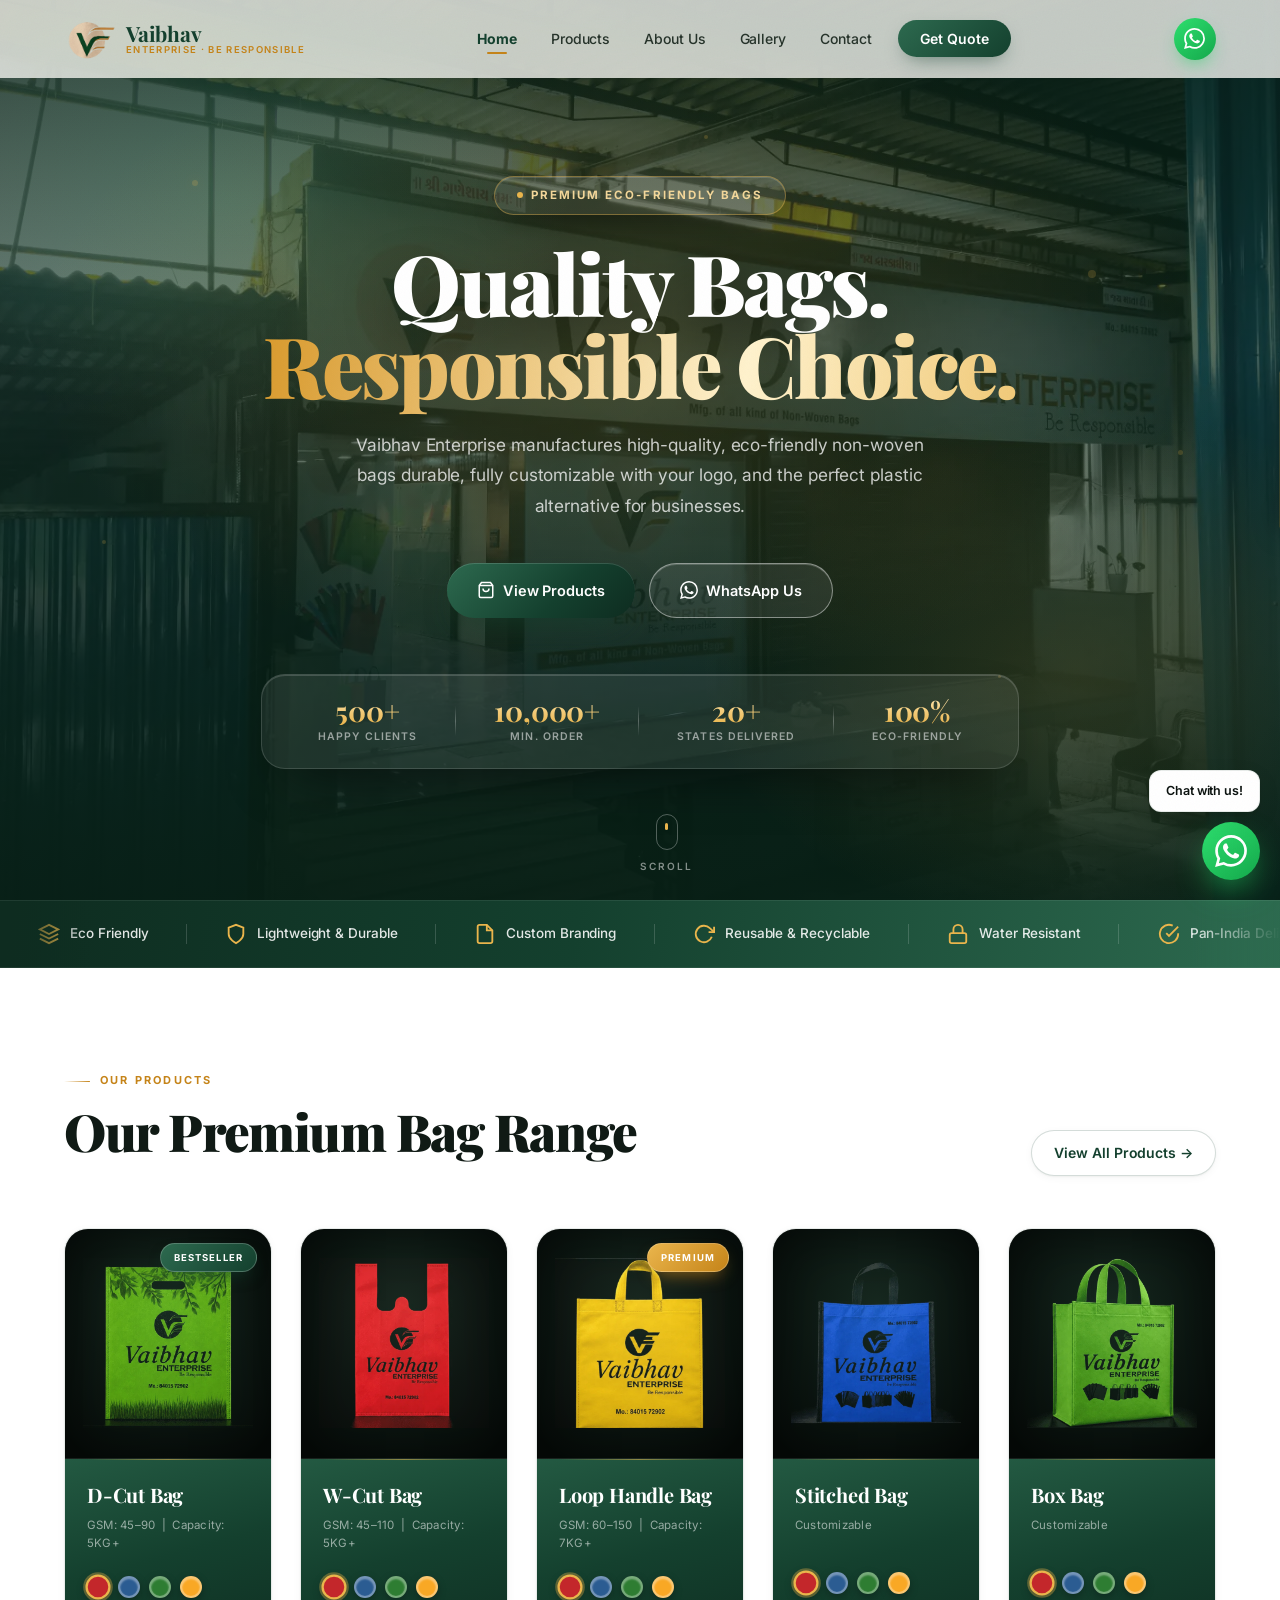
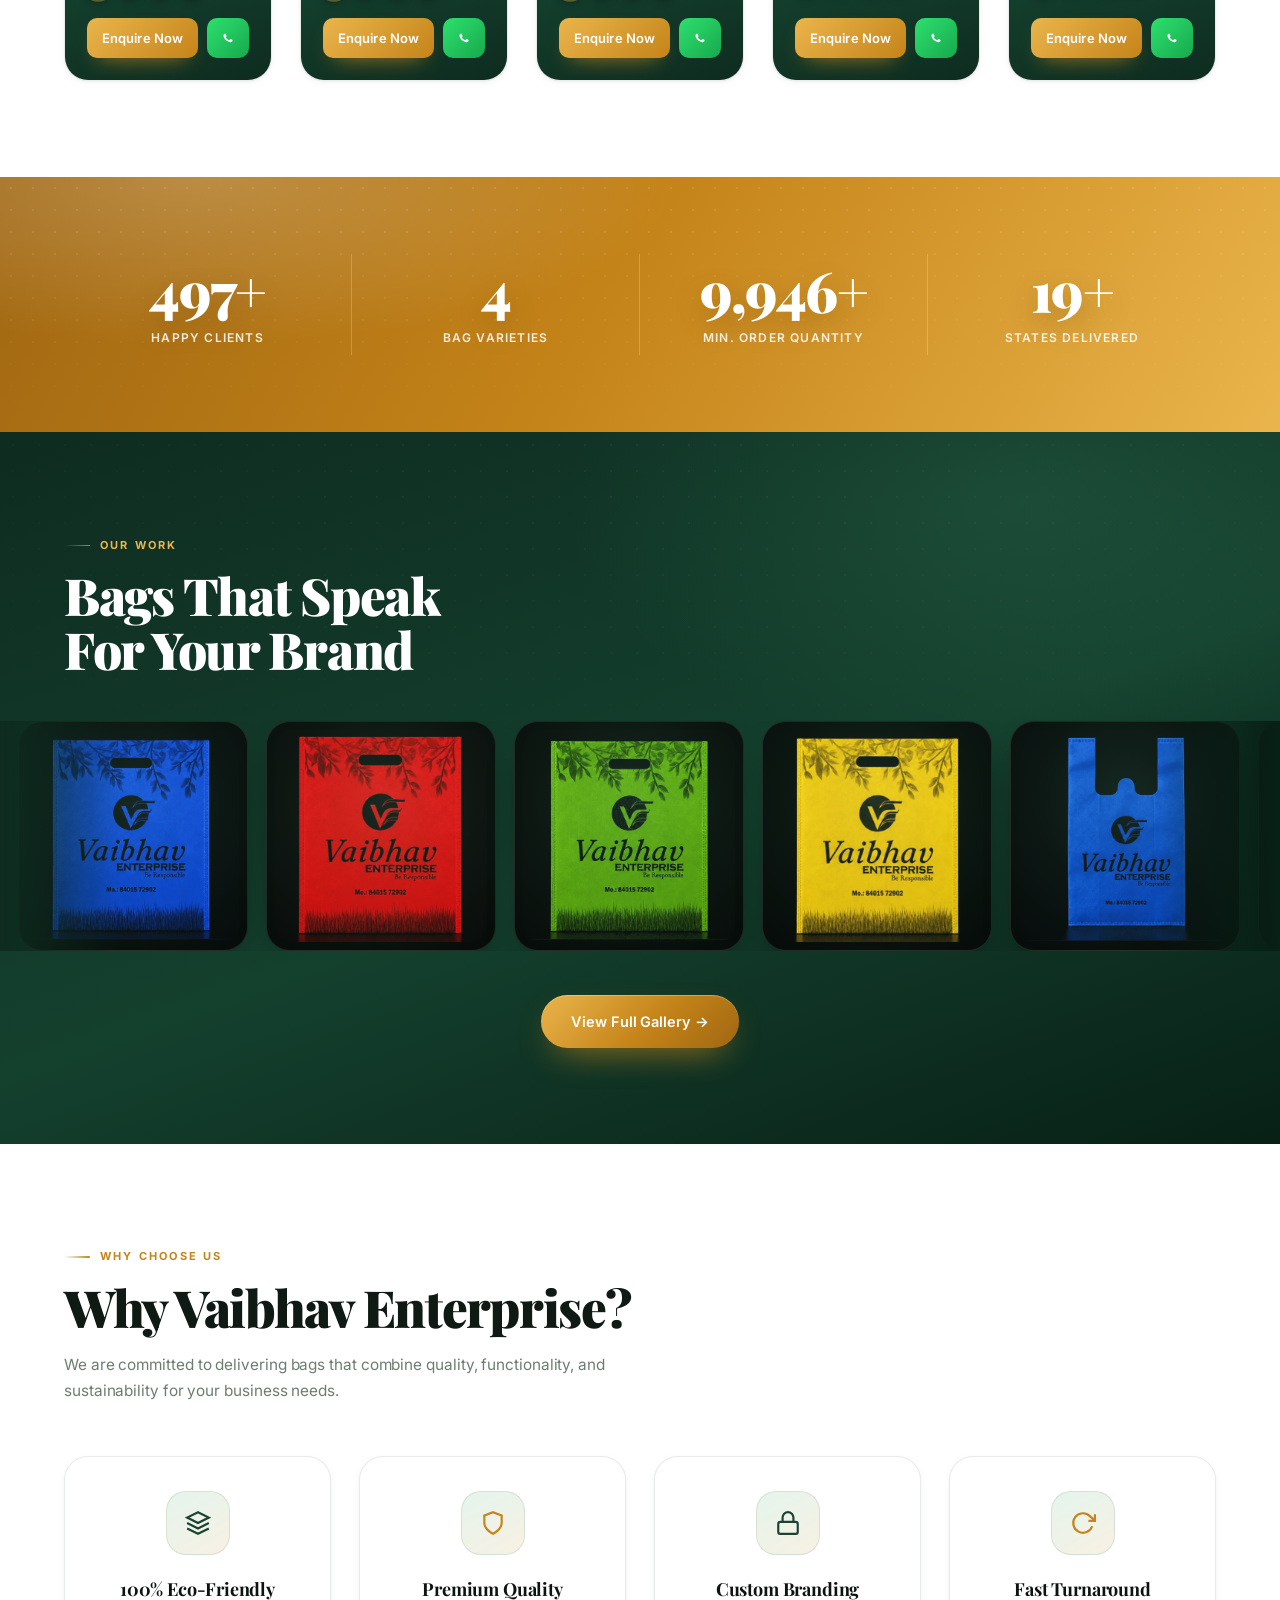
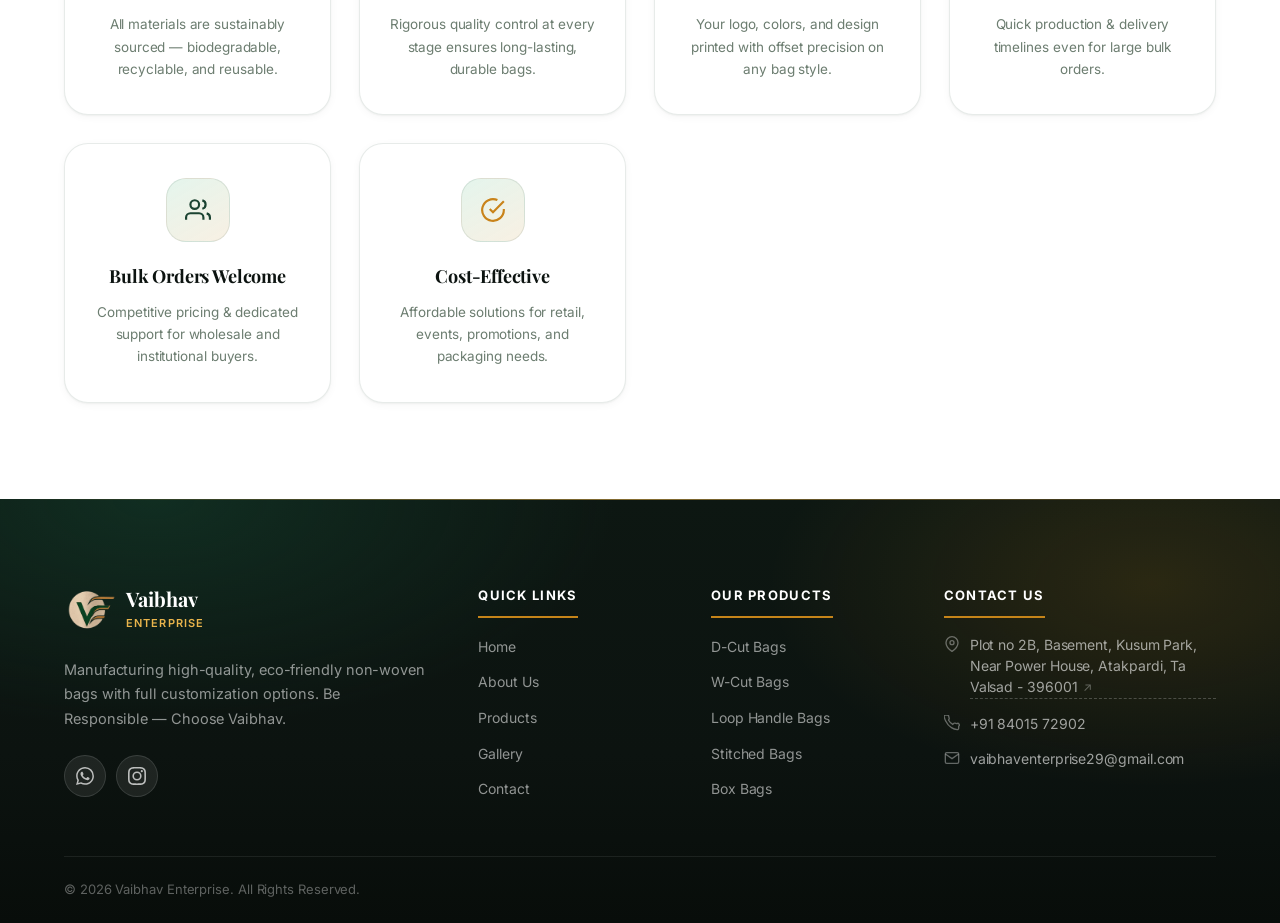
==== commit 1eee2901: "Point canonical URLs at vaibhavbags.com, the domain we actually serve Every canonical, og:url, twitt" ====
--- a/index.html
+++ b/index.html
@@ -8,7 +8,7 @@
   <!-- ============ PRIMARY SEO ============ -->
   <title>Non-Woven Bag Manufacturer in Gujarat | Vaibhav Enterprise</title>
   <meta name="description" content="Vaibhav Enterprise manufactures eco-friendly non-woven bags in Valsad, Gujarat — D-Cut, W-Cut, Loop Handle, Stitched &amp; Box bags with custom logo printing. MOQ 10,000 pcs, pan-India delivery." />
-  <link rel="canonical" href="https://vaibhaventerprise.com/" />
+  <link rel="canonical" href="https://vaibhavbags.com/" />
   <meta name="robots" content="index, follow, max-image-preview:large, max-snippet:-1, max-video-preview:-1" />
   <meta name="author" content="Vaibhav Enterprise" />
   <meta name="theme-color" content="#14402e" />
@@ -21,10 +21,10 @@
   <meta property="og:type" content="website" />
   <meta property="og:site_name" content="Vaibhav Enterprise" />
   <meta property="og:locale" content="en_IN" />
-  <meta property="og:url" content="https://vaibhaventerprise.com/" />
+  <meta property="og:url" content="https://vaibhavbags.com/" />
   <meta property="og:title" content="Non-Woven Bag Manufacturer in Gujarat | Vaibhav Enterprise" />
   <meta property="og:description" content="Vaibhav Enterprise manufactures eco-friendly non-woven bags in Valsad, Gujarat — D-Cut, W-Cut, Loop Handle, Stitched &amp; Box bags with custom logo printing. MOQ 10,000 pcs, pan-India delivery." />
-  <meta property="og:image" content="https://vaibhaventerprise.com/images/Manufacturing%20Unit.webp" />
+  <meta property="og:image" content="https://vaibhavbags.com/images/Manufacturing%20Unit.webp" />
   <meta property="og:image:type" content="image/webp" />
   <meta property="og:image:width" content="1000" />
   <meta property="og:image:height" content="563" />
@@ -32,10 +32,10 @@
 
   <!-- ============ TWITTER ============ -->
   <meta name="twitter:card" content="summary_large_image" />
-  <meta name="twitter:url" content="https://vaibhaventerprise.com/" />
+  <meta name="twitter:url" content="https://vaibhavbags.com/" />
   <meta name="twitter:title" content="Non-Woven Bag Manufacturer in Gujarat | Vaibhav Enterprise" />
   <meta name="twitter:description" content="Vaibhav Enterprise manufactures eco-friendly non-woven bags in Valsad, Gujarat — D-Cut, W-Cut, Loop Handle, Stitched &amp; Box bags with custom logo printing. MOQ 10,000 pcs, pan-India delivery." />
-  <meta name="twitter:image" content="https://vaibhaventerprise.com/images/Manufacturing%20Unit.webp" />
+  <meta name="twitter:image" content="https://vaibhavbags.com/images/Manufacturing%20Unit.webp" />
   <meta name="twitter:image:alt" content="Vaibhav Enterprise non-woven bag manufacturing unit in Valsad, Gujarat" />
 
   <!-- ============ ICONS &amp; FONTS ============ -->
@@ -62,20 +62,20 @@
             "LocalBusiness",
             "Organization"
           ],
-          "@id": "https://vaibhaventerprise.com/#business",
+          "@id": "https://vaibhavbags.com/#business",
           "name": "Vaibhav Enterprise",
           "alternateName": "Vaibhav Bags",
           "description": "Manufacturer of eco-friendly non-woven bags in Valsad, Gujarat — D-Cut, W-Cut, Loop Handle, Stitched and Box bags with custom offset printing. MOQ 10,000 pcs, pan-India delivery.",
-          "url": "https://vaibhaventerprise.com/",
+          "url": "https://vaibhavbags.com/",
           "logo": {
             "@type": "ImageObject",
-            "@id": "https://vaibhaventerprise.com/#logo",
-            "url": "https://vaibhaventerprise.com/images/logo2.webp",
+            "@id": "https://vaibhavbags.com/#logo",
+            "url": "https://vaibhavbags.com/images/logo2.webp",
             "width": 535,
             "height": 466,
             "caption": "Vaibhav Enterprise"
           },
-          "image": "https://vaibhaventerprise.com/images/Manufacturing%20Unit.webp",
+          "image": "https://vaibhavbags.com/images/Manufacturing%20Unit.webp",
           "telephone": "+91-84015-72902",
           "email": "vaibhaventerprise29@gmail.com",
           "priceRange": "$",
@@ -132,38 +132,38 @@
         },
         {
           "@type": "WebSite",
-          "@id": "https://vaibhaventerprise.com/#website",
-          "url": "https://vaibhaventerprise.com/",
+          "@id": "https://vaibhavbags.com/#website",
+          "url": "https://vaibhavbags.com/",
           "name": "Vaibhav Enterprise",
           "description": "Eco-friendly non-woven bag manufacturer in Valsad, Gujarat.",
           "publisher": {
-            "@id": "https://vaibhaventerprise.com/#business"
+            "@id": "https://vaibhavbags.com/#business"
           },
           "inLanguage": "en-IN"
         },
         {
           "@type": "ImageObject",
-          "@id": "https://vaibhaventerprise.com/#primaryimage",
-          "url": "https://vaibhaventerprise.com/images/Manufacturing%20Unit.webp",
-          "contentUrl": "https://vaibhaventerprise.com/images/Manufacturing%20Unit.webp",
+          "@id": "https://vaibhavbags.com/#primaryimage",
+          "url": "https://vaibhavbags.com/images/Manufacturing%20Unit.webp",
+          "contentUrl": "https://vaibhavbags.com/images/Manufacturing%20Unit.webp",
           "width": 1000,
           "height": 563,
           "caption": "Vaibhav Enterprise non-woven bag manufacturing unit"
         },
         {
           "@type": "WebPage",
-          "@id": "https://vaibhaventerprise.com/#webpage",
-          "url": "https://vaibhaventerprise.com/",
+          "@id": "https://vaibhavbags.com/#webpage",
+          "url": "https://vaibhavbags.com/",
           "name": "Non-Woven Bag Manufacturer in Gujarat | Vaibhav Enterprise",
           "description": "Vaibhav Enterprise manufactures eco-friendly non-woven bags in Valsad, Gujarat — D-Cut, W-Cut, Loop Handle, Stitched & Box bags with custom logo printing. MOQ 10,000 pcs, pan-India delivery.",
           "isPartOf": {
-            "@id": "https://vaibhaventerprise.com/#website"
+            "@id": "https://vaibhavbags.com/#website"
           },
           "about": {
-            "@id": "https://vaibhaventerprise.com/#business"
+            "@id": "https://vaibhavbags.com/#business"
           },
           "primaryImageOfPage": {
-            "@id": "https://vaibhaventerprise.com/#primaryimage"
+            "@id": "https://vaibhavbags.com/#primaryimage"
           },
           "inLanguage": "en-IN"
         }
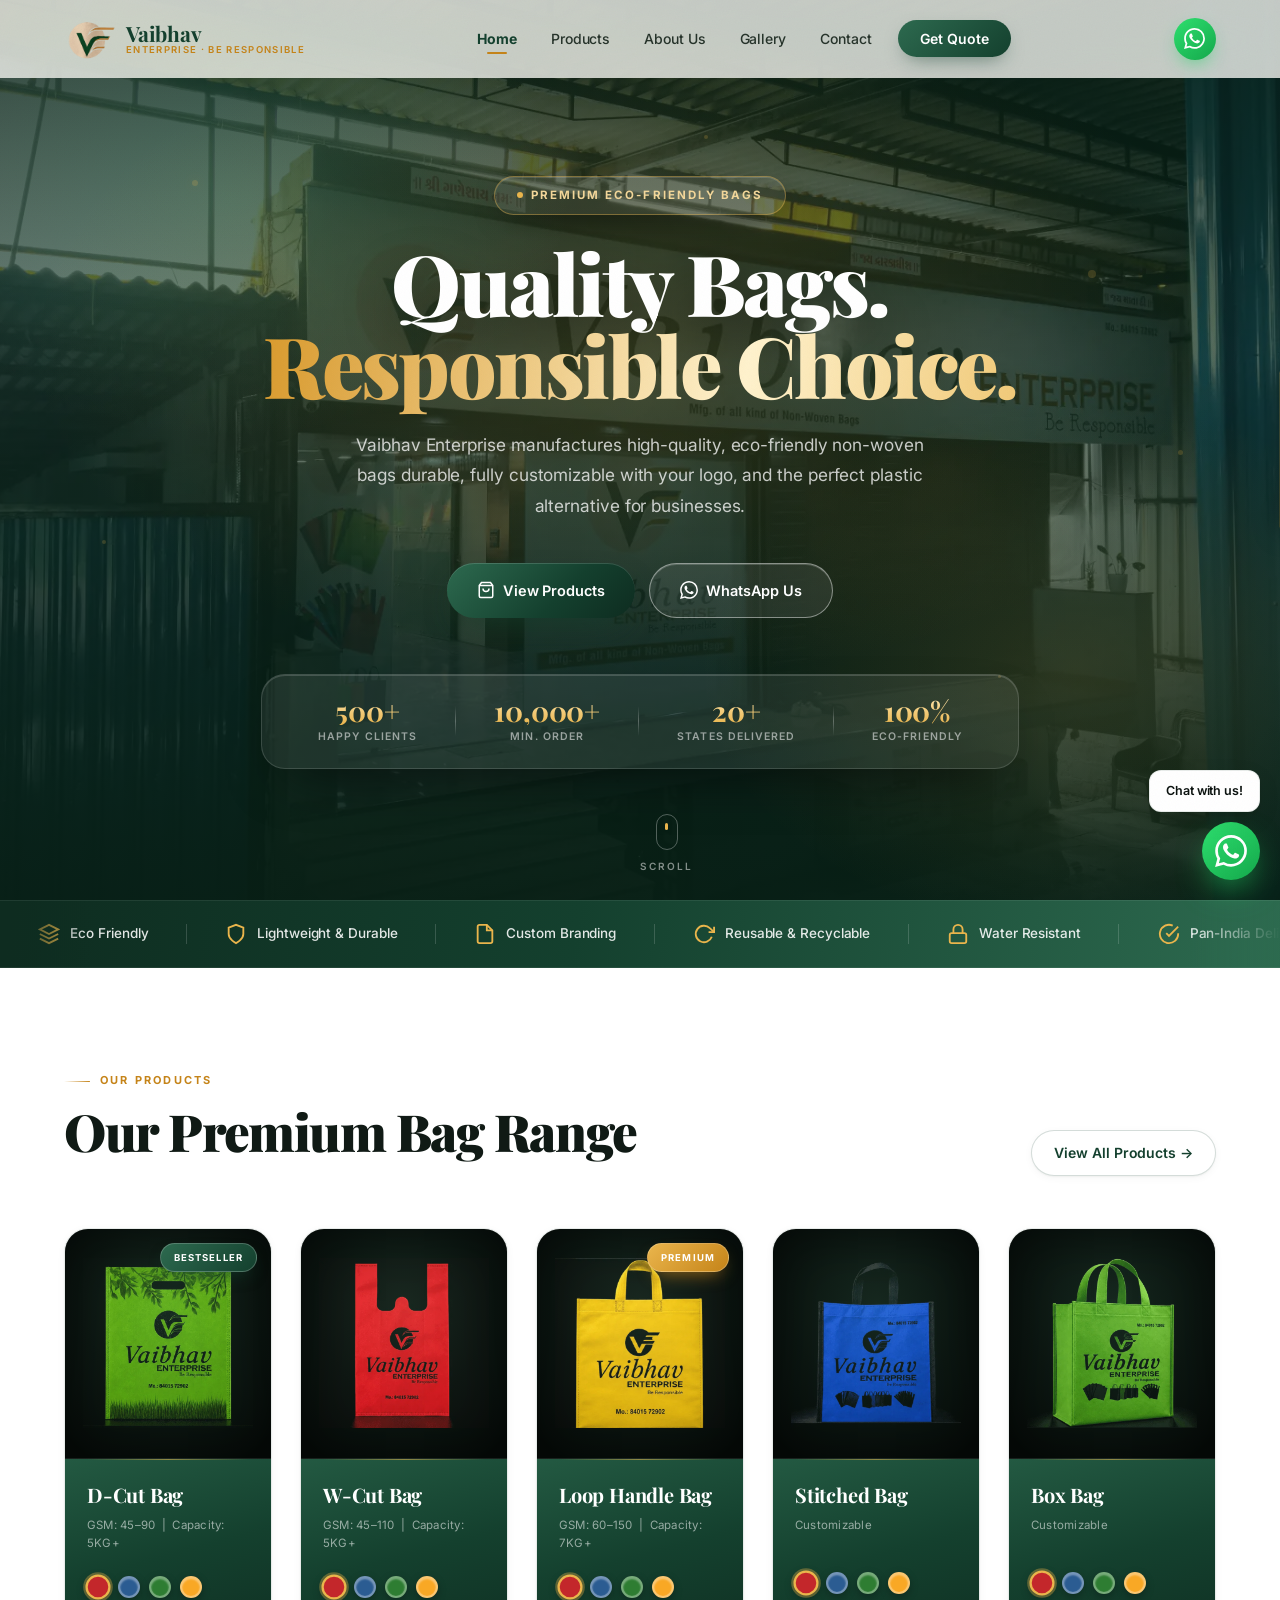
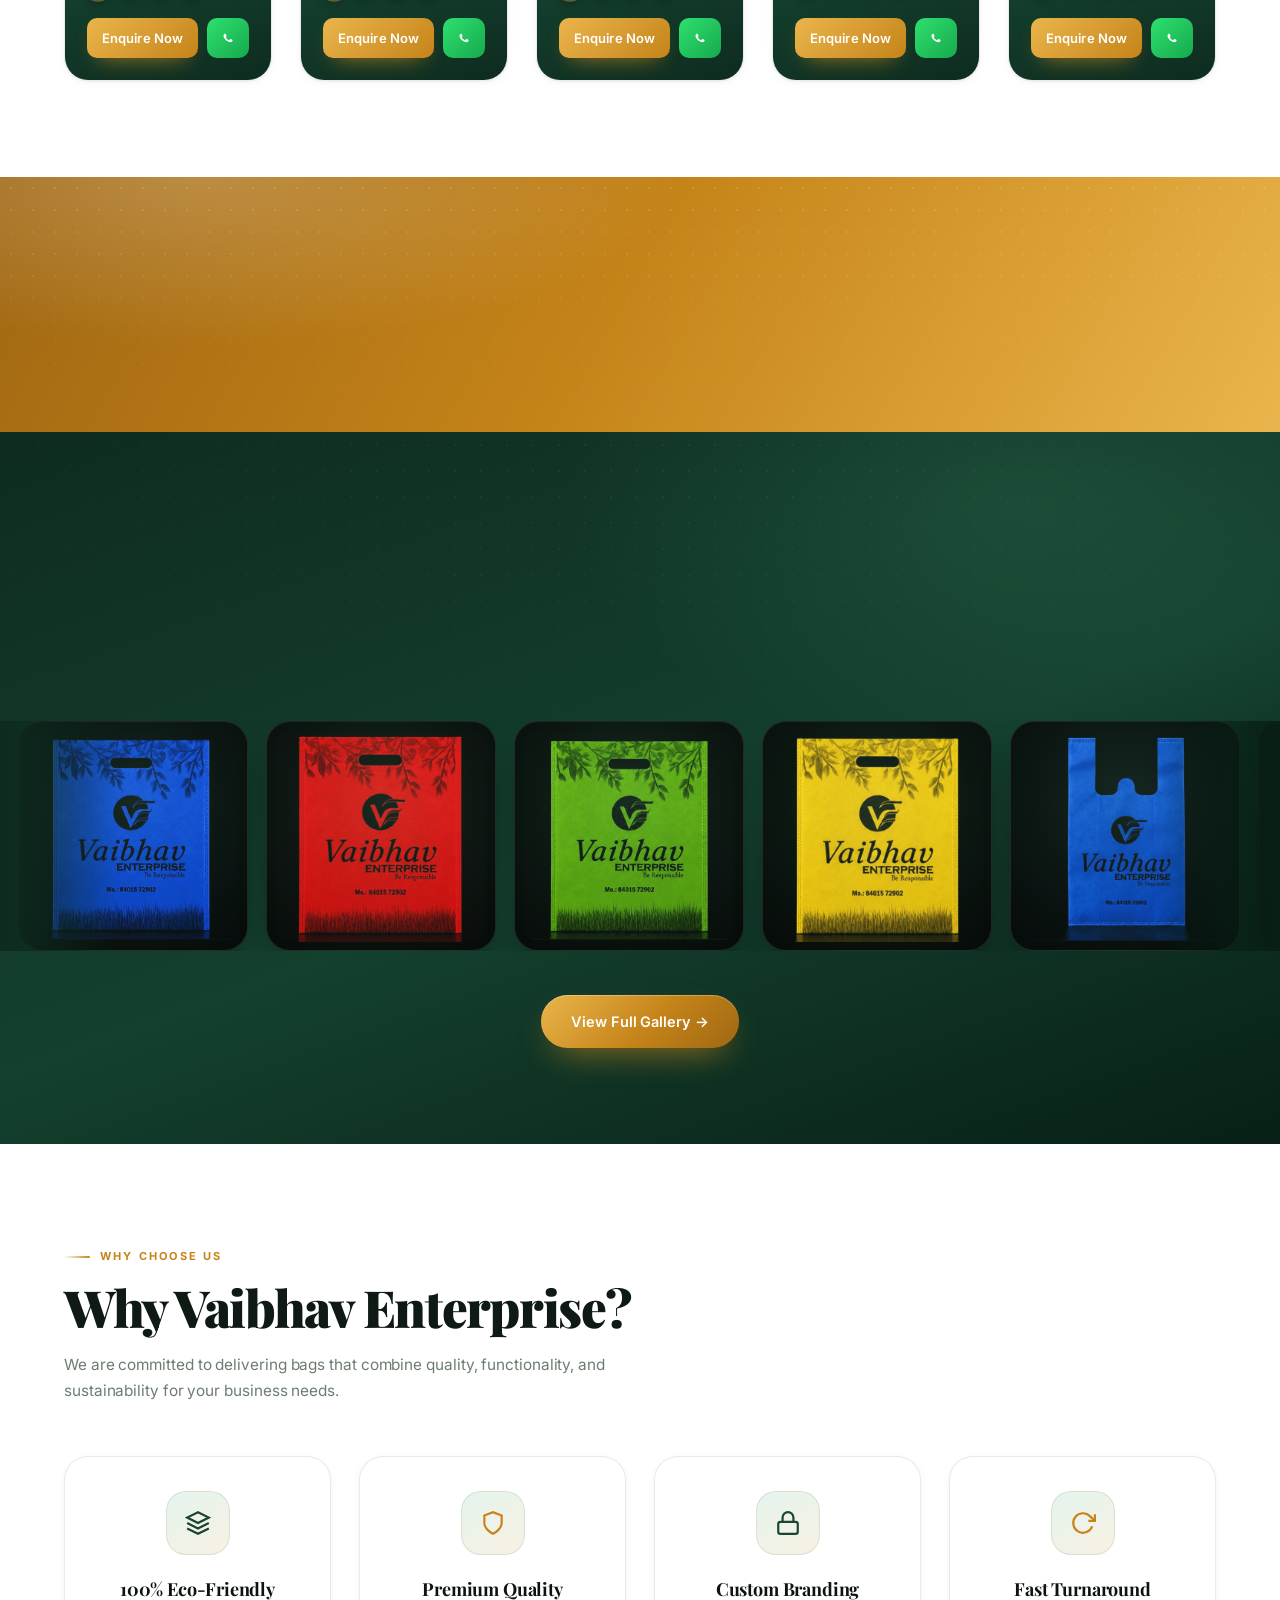
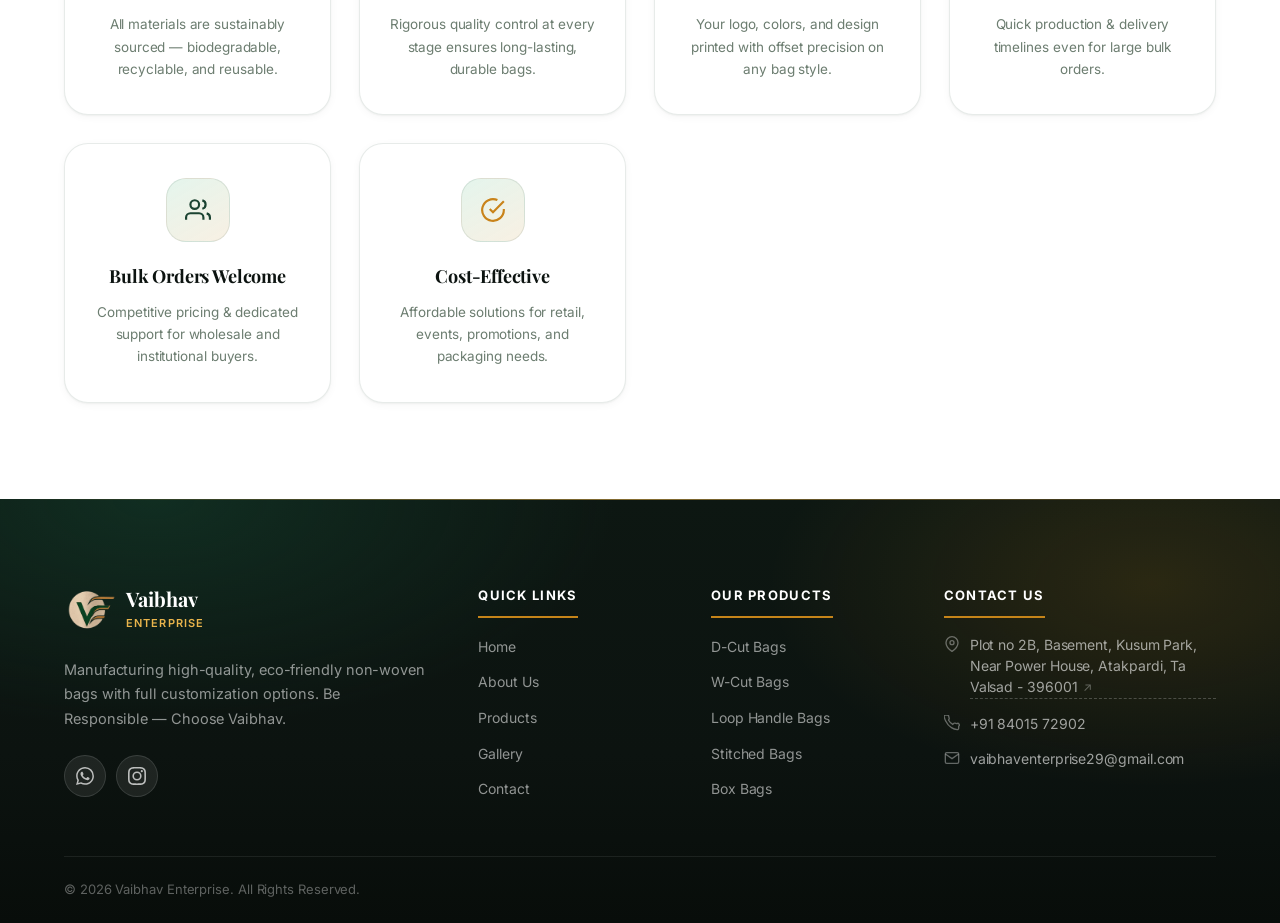
==== commit 969bae02: "Bump asset version to 12 so the new phone number reaches returning visitors components.js is served " ====
--- a/index.html
+++ b/index.html
@@ -49,7 +49,7 @@
   <link
     href="https://fonts.googleapis.com/css2?family=Playfair+Display:ital,wght@0,500;0,600;0,700;0,800;0,900;1,600&amp;family=Inter:wght@300;400;500;600;700;800&amp;display=swap"
     rel="stylesheet" />
-  <link rel="stylesheet" href="style.css?v=11" />
+  <link rel="stylesheet" href="style.css?v=12" />
   <link rel="preload" as="image" href="images/Company.webp" fetchpriority="high" />
 
   <!-- ============ STRUCTURED DATA (JSON-LD) ============ -->
@@ -574,8 +574,8 @@
   <div id="enquiry-modal-placeholder"></div>
 
   <!-- Scripts: components first, then main logic -->
-  <script src="components.js?v=11"></script>
-  <script src="script.js?v=11"></script>
+  <script src="components.js?v=12"></script>
+  <script src="script.js?v=12"></script>
 </body>
 
 </html>
